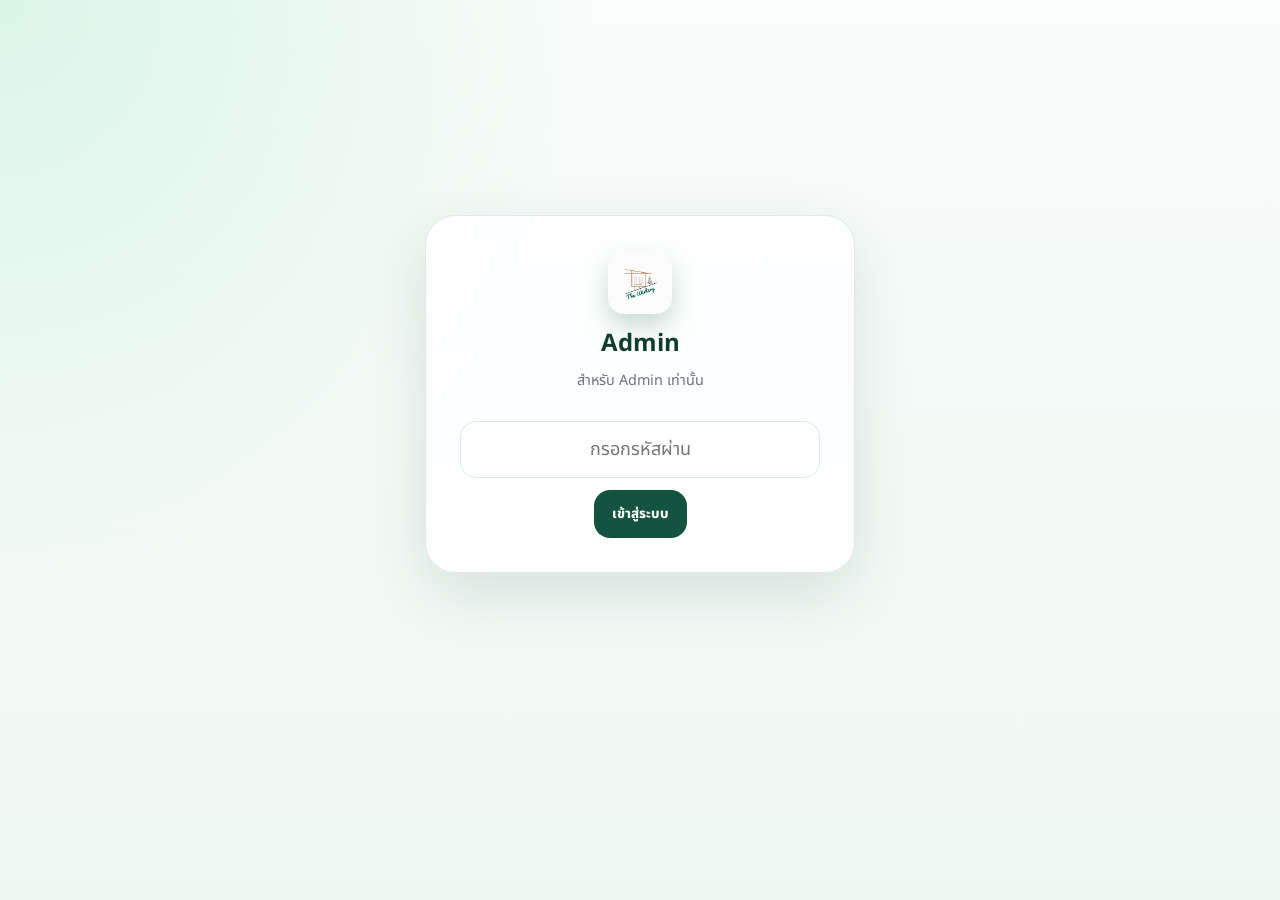
==== admin.html @ 7f0159f1 "95%" ====
<!DOCTYPE html>
<html lang="th">
<head>
  <meta charset="UTF-8" />
  <meta name="viewport" content="width=device-width, initial-scale=1.0" />
  <title>Admin</title>
  <link rel="preconnect" href="https://fonts.googleapis.com">
  <link rel="preconnect" href="https://fonts.gstatic.com" crossorigin>
  <link href="https://fonts.googleapis.com/css2?family=Noto+Sans+Thai:wght@300;400;500;600;700&display=swap" rel="stylesheet">
  <link rel="stylesheet" href="style.css" />
  <link rel="icon" href="LOGO.jpg?v=2" type="image/jpeg" />
  <style>
    /* ======= Company Page Extra Styles ======= */
    .company-login { display:flex; align-items:center; justify-content:center; min-height:80vh; }

    .company-header-bar {
      background: linear-gradient(135deg, #1a1a2e 0%, #16213e 50%, #0f3460 100%);
      color: #fff;
      padding: 1.5rem 2rem;
      display: flex;
      align-items: center;
      gap: 1rem;
      border-radius: 1rem;
      margin-bottom: 2rem;
    }
    .company-header-bar .co-icon { font-size: 2.5rem; }
    .company-header-bar h2 { margin: 0; font-size: 1.4rem; }
    .company-header-bar p  { margin: 0; opacity: .7; font-size: .85rem; }

    body.login-hidden header.topbar { display: none; }

    .plan-grid {
      display: grid;
      grid-template-columns: repeat(auto-fit, minmax(260px, 1fr));
      gap: 1.25rem;
      margin-bottom: 2rem;
    }
    .plan-card {
      border: 2.5px solid var(--border, #e5e7eb);
      border-radius: 1rem;
      padding: 1.5rem;
      cursor: pointer;
      transition: border-color .2s, box-shadow .2s, transform .15s;
      background: #fff;
      position: relative;
    }
    .plan-card:hover { transform: translateY(-3px); box-shadow: 0 8px 24px rgba(0,0,0,.1); }
    .plan-card.selected {
      border-color: #16a34a;
      box-shadow: 0 0 0 3px rgba(22,163,74,.2);
    }
    .plan-card .plan-icon { font-size: 2rem; margin-bottom: .5rem; }
    .plan-card h4 { margin: 0 0 .3rem; font-size: 1.1rem; }
    .plan-card p  { margin: 0 0 1rem; color: #6b7280; font-size: .85rem; }
    .plan-card .plan-badge {
      position: absolute; top: 1rem; right: 1rem;
      background: #16a34a; color: #fff;
      font-size: .7rem; padding: .2rem .6rem;
      border-radius: 99px; font-weight: 600;
    }
    .plan-card.selected .plan-check { display: block; }
    .plan-check {
      display: none;
      position: absolute; top: -10px; left: -10px;
      background: #16a34a; color: #fff;
      width: 24px; height: 24px; border-radius: 50%;
      text-align: center; line-height: 24px; font-size: .85rem;
    }

    .credit-input-row {
      display: flex; gap: .75rem; align-items: center; flex-wrap: wrap;
      margin: 1rem 0;
    }
    .credit-input-row input {
      flex: 1; min-width: 120px;
      padding: .65rem 1rem; border: 1.5px solid #d1d5db;
      border-radius: .6rem; font-size: 1rem;
    }
    .credit-input-row .price-preview {
      background: #f0fdf4; border: 1.5px solid #bbf7d0;
      border-radius: .6rem; padding: .65rem 1rem;
      font-size: .9rem; color: #15803d; white-space: nowrap;
    }

    .quick-credits { display: flex; gap: .6rem; flex-wrap: wrap; margin-bottom: 1rem; }
    .quick-credits button {
      padding: .4rem .9rem; border: 1.5px solid #d1d5db;
      border-radius: .5rem; background: #fff; cursor: pointer;
      font-size: .85rem; transition: all .15s;
    }
    .quick-credits button:hover { border-color: #16a34a; color: #16a34a; }

    .yearly-info {
      background: #eff6ff; border: 1.5px solid #bfdbfe;
      border-radius: .75rem; padding: 1rem 1.25rem;
      color: #1d4ed8; margin: 1rem 0; font-size: .9rem;
    }

    .infinity-info {
      background: #faf5ff; border: 1.5px solid #e9d5ff;
      border-radius: .75rem; padding: 1rem 1.25rem;
      color: #7c3aed; margin: 1rem 0; font-size: .9rem;
    }

    .current-status-card {
      background: linear-gradient(135deg, #f0fdf4, #dcfce7);
      border: 2px solid #86efac;
      border-radius: 1rem; padding: 1.25rem 1.5rem;
      margin-bottom: 2rem;
      display: flex; gap: 1.5rem; flex-wrap: wrap; align-items: center;
    }
    .current-status-card.status-inactive {
      background: linear-gradient(135deg, #fef2f2, #fee2e2);
      border-color: #fca5a5;
    }
    .status-val { font-size: 2rem; font-weight: 700; color: #15803d; }
    .status-val.inactive-val { color: #dc2626; }
    .status-label { font-size: .8rem; color: #6b7280; }

    .apply-btn {
      width: 100%; padding: .85rem; border-radius: .75rem;
      background: #16a34a; color: #fff; font-size: 1rem;
      font-weight: 600; border: none; cursor: pointer;
      transition: background .2s; margin-top: 1rem;
    }
    .apply-btn:hover { background: #15803d; }
    .apply-btn:disabled { background: #9ca3af; cursor: not-allowed; }

    .reset-btn {
      width: 100%; padding: .7rem; border-radius: .75rem;
      background: #fff; color: #dc2626; font-size: .9rem;
      font-weight: 600; border: 2px solid #fca5a5; cursor: pointer;
      transition: all .2s; margin-top: .75rem;
    }
    .reset-btn:hover { background: #fef2f2; }

    .section-divider { border: none; border-top: 1.5px solid #e5e7eb; margin: 1.5rem 0; }

    .co-pkg-grid {
      display: grid; grid-template-columns: repeat(2, 1fr);
      gap: .5rem; margin-top: .75rem;
    }
    .co-pkg-item {
      border: 1.5px solid #e5e7eb; border-radius: .75rem;
      padding: .6rem .75rem; cursor: pointer; text-align: center;
      transition: all .15s; background: #fff;
    }
    .co-pkg-item:hover { border-color: #16a34a; background: #f0fdf4; }
    .co-pkg-item.selected { border-color: #16a34a; background: #dcfce7; box-shadow: 0 0 0 2px rgba(22,163,74,.2); }
    .co-pkg-item .pkg-label { font-size: .82rem; font-weight: 600; color: #111827; }
    .co-pkg-item .pkg-credits { font-size: .75rem; color: #6b7280; }
    .co-pkg-item .pkg-price { font-size: .85rem; font-weight: 700; color: #16a34a; margin-top: .15rem; }
    .co-pkg-item .pkg-rate { font-size: .72rem; font-weight: 800; color: #14533f; margin-top: .12rem; }
    .co-pkg-selected { background: #f0fdf4; border: 1.5px solid #bbf7d0; border-radius: .6rem; padding: .6rem .85rem; margin-top: .6rem; }
    .co-pkg-price-badge { background: #16a34a; color: #fff; border-radius: .4rem; padding: .15rem .6rem; font-size: .8rem; font-weight: 700; }

    @media(max-width:600px) {
      .plan-grid { grid-template-columns: 1fr; }
      .co-pkg-grid { grid-template-columns: repeat(2, 1fr); }
    }
  </style>
</head>
<body data-page-title-suffix="Admin">
  <header class="topbar">
    <a class="brand" href="owner.html">
      <img class="site-logo" src="LOGO.jpg" alt="โลโก้โฮมสเตย์" />
      <div>
        <h1>Wintery House</h1>
        <p>Admin • จัดการเครดิต</p>
      </div>
    </a>
    <nav>
      <a class="nav-link" href="owner.html">← Owner</a>
    </nav>
  </header>

  <main>
    <!-- Login -->
    <section class="company-login" id="companyLoginBox">
      <div class="login-card">
        <img class="logo large" src="LOGO.jpg" alt="โลโก้" />
        <h2>Admin</h2>
        <p style="color:#6b7280;font-size:.9rem;margin:.5rem 0 1.25rem;">สำหรับ Admin เท่านั้น</p>
        <input type="password" id="companyPassword" placeholder="กรอกรหัสผ่าน" />
        <button id="companyLoginBtn">เข้าสู่ระบบ</button>
      </div>
    </section>

    <!-- Dashboard -->
    <section class="hidden" id="companyDashboard">
      <div class="company-header-bar">
        <div class="co-icon">🏢</div>
        <div>
          <h2>จัดการเครดิตระบบจอง</h2>
          <p>กำหนดแพ็กเกจ เติมเครดิต และตั้งค่าการใช้งานสำหรับ Admin</p>
        </div>
        <button class="ghost-btn" style="margin-left:auto" id="companyLogoutBtn">ออกจากระบบ</button>
      </div>

      <!-- Current Status -->
      <div class="current-status-card" id="currentStatusCard">
        <div>
          <div class="status-label">สถานะระบบ</div>
          <div class="status-val" id="statusVal">กำลังโหลด...</div>
        </div>
        <div>
          <div class="status-label">แพ็กเกจปัจจุบัน</div>
          <div class="status-val" id="planVal" style="font-size:1.1rem">-</div>
        </div>
        <div>
          <div class="status-label">เครดิต / วันหมดอายุ</div>
          <div class="status-val" id="creditVal" style="font-size:1.1rem">-</div>
        </div>
      </div>

      <!-- Plan Selector -->
      <div class="admin-card" style="margin-bottom:1.5rem">
        <div class="section-mini-head">
          <h4>เลือกประเภทแพ็กเกจ</h4>
          <p>เลือกได้ 1 แพ็กเกจเท่านั้น</p>
        </div>

        <div class="plan-grid">
          <!-- Credit Plan -->
          <div class="plan-card" id="planCredit" onclick="selectPlan('credit')">
            <div class="plan-check">✓</div>
            <div class="plan-icon">💳</div>
            <h4>เครดิต</h4>
            <p>เติมเครดิตตามจำนวนที่ต้องการ การจอง 1 ครั้ง = 10 เครดิต</p>
            <div id="creditPlanSection">
              <div class="co-pkg-grid" id="coPkgGrid"></div>
              <div class="co-pkg-selected hidden" id="coPkgSelectedBox">
                <div style="display:flex;align-items:center;justify-content:space-between;gap:.5rem">
                  <span style="font-size:.85rem;color:#374151">เลือก: <strong id="coPkgSelectedLabel">-</strong></span>
                  <span class="co-pkg-price-badge" id="coPkgSelectedPrice">-</span>
                </div>
              </div>
            </div>
          </div>

          <!-- Yearly Plan -->
          <div class="plan-card" id="planYearly" onclick="selectPlan('yearly')">
            <div class="plan-check">✓</div>
            <div class="plan-badge">แนะนำ</div>
            <div class="plan-icon">📅</div>
            <h4>รายปี</h4>
            <p>ใช้งานได้ไม่จำกัดครั้ง นับตั้งแต่วันเปิดใช้งาน 1 ปีเต็ม</p>
            <div class="yearly-info" id="yearlyInfo">
              📌 วันเริ่มใช้งานจะนับจากวันที่กดเปิดใช้งาน<br>
              ระบบจะแจ้งวันหมดอายุให้ทราบที่หน้า Admin
            </div>
          </div>

          <!-- Infinity Plan -->
          <div class="plan-card" id="planInfinity" onclick="selectPlan('infinity')">
            <div class="plan-check">✓</div>
            <div class="plan-icon">♾️</div>
            <h4>อินฟินิตี้</h4>
            <p>ใช้งานได้ตลอดไป ไม่มีวันหมดอายุ ไม่จำกัดจำนวนครั้ง</p>
            <div class="infinity-info">
              ✨ ไม่ต้องกังวลเรื่องเครดิตหรืออายุใช้งาน<br>
              เหมาะสำหรับธุรกิจที่ต้องการความมั่นคงระยะยาว
            </div>
          </div>
        </div>

        <button class="apply-btn" id="applyPlanBtn" onclick="applyPlan()">
          ✅ เปิดใช้งานแพ็กเกจที่เลือก
        </button>
      </div>

      <!-- Pending Topup Requests -->
      <div class="admin-card" style="margin-bottom:1.5rem" id="pendingRequestsCard">
        <div class="section-mini-head">
          <h4>📨 คำขอเติมเครดิต</h4>
          <p>รายการที่ Admin ส่งมาขอเติมเครดิต กรุณาตรวจสลิปก่อนอนุมัติ</p>
        </div>
        <div id="pendingRequestsList">
          <div class="empty">ไม่มีคำขอที่รอดำเนินการ</div>
        </div>
      </div>

      <!-- Danger Zone -->
      <div class="admin-card">
        <div class="section-mini-head">
          <h4>⚠️ รีเซ็ตระบบ</h4>
          <p>ยกเลิกแพ็กเกจและล้างเครดิตทั้งหมด ระบบจะหยุดทำงาน</p>
        </div>
        <button class="reset-btn" onclick="resetSystem()">🗑️ รีเซ็ตและหยุดใช้งานระบบ</button>
      </div>
    </section>
  </main>

  <div class="toast" id="toast"></div>

  <script src="app-config.js"></script>
  <script src="api.js"></script>
  <script>
    let selectedPlanType = "";
    let selectedCreditPkg = null;

    function renderCoPkgGrid() {
      const grid = document.getElementById('coPkgGrid');
      if (!grid) return;
      const creditPkgs = CREDIT_PACKAGES.filter(p => p.type !== 'yearly');
      grid.innerHTML = creditPkgs.map(pkg => `
        <div class="co-pkg-item" id="copkg_${pkg.credits}" onclick="selectCoPkg(${pkg.credits},${pkg.price},'${pkg.label}',event)">
          <div class="pkg-label">${pkg.label}</div>
          <div class="pkg-credits">${pkg.credits} เครดิต</div>
          <div class="pkg-price">฿${pkg.price.toLocaleString()}</div>
          ${pkg.unitCost ? `<div class="pkg-rate">${pkg.unitCost}</div>` : ""}
        </div>
      `).join('');
    }

    function selectCoPkg(credits, price, label, e) {
      e.stopPropagation();
      selectedCreditPkg = { credits, price, label };
      document.querySelectorAll('.co-pkg-item').forEach(el => el.classList.remove('selected'));
      const el = document.getElementById('copkg_' + credits);
      if (el) el.classList.add('selected');
      const box = document.getElementById('coPkgSelectedBox');
      if (box) box.classList.remove('hidden');
      const lbl = document.getElementById('coPkgSelectedLabel');
      const priceEl = document.getElementById('coPkgSelectedPrice');
      if (lbl) lbl.textContent = label + ' (' + credits + ' เครดิต)';
      if (priceEl) priceEl.textContent = '฿' + price.toLocaleString();
      selectPlan('credit');
    }

    function showToast(msg) {
      const t = document.getElementById("toast");
      t.textContent = msg;
      t.classList.add("show");
      setTimeout(() => t.classList.remove("show"), 3000);
    }

    async function loadCompanyBrandAssets() {
      try {
        const result = await apiRequest({ action: "settings" });
        const loadedSettings = normalizeSettings(result.data || result.settings || {});
        applyBrandAssets(loadedSettings);
      } catch (error) {
        applyBrandAssets(normalizeSettings(typeof localGetSettings === "function" ? localGetSettings() : DEFAULT_SETTINGS));
      }
    }

    function selectPlan(type) {
      selectedPlanType = type;
      document.querySelectorAll(".plan-card").forEach(c => c.classList.remove("selected"));
      const map = { credit: "planCredit", yearly: "planYearly", infinity: "planInfinity" };
      if (map[type]) document.getElementById(map[type]).classList.add("selected");
    }

    function applyPlan() {
      if (!selectedPlanType) {
        showToast("กรุณาเลือกประเภทแพ็กเกจก่อน");
        return;
      }

      if (selectedPlanType === "credit") {
        if (!selectedCreditPkg) { showToast("กรุณาเลือกแพ็กเกจเครดิตก่อน"); return; }
        const current = getCredits();
        setPlan("credit", "");
        setCredits(current + selectedCreditPkg.credits);
        showToast(`✅ เติม ${selectedCreditPkg.credits} เครดิตสำเร็จ รวม ${getCredits()} เครดิต`);
      } else if (selectedPlanType === "yearly") {
        const start = new Date().toISOString().split("T")[0];
        setPlan("yearly", start);
        showToast("✅ เปิดใช้งานแพ็กเกจรายปีสำเร็จ");
      } else if (selectedPlanType === "infinity") {
        setPlan("infinity", "");
        showToast("✅ เปิดใช้งานอินฟินิตี้สำเร็จ");
      }

      renderCurrentStatus();
    }

    function resetSystem() {
      if (!confirm("ยืนยันรีเซ็ตระบบ? เครดิตและแพ็กเกจทั้งหมดจะถูกล้าง ระบบจะหยุดทำงาน")) return;
      localStorage.removeItem("hs_credits");
      localStorage.removeItem("hs_plan_type");
      localStorage.removeItem("hs_plan_start");
      showToast("รีเซ็ตเรียบร้อย ระบบหยุดทำงาน");
      renderCurrentStatus();
    }

    function renderCurrentStatus() {
      const type = getPlanType();
      const active = isSystemActive();
      const card = document.getElementById("currentStatusCard");
      const statusVal = document.getElementById("statusVal");
      const planVal = document.getElementById("planVal");
      const creditVal = document.getElementById("creditVal");

      card.className = "current-status-card" + (active ? "" : " status-inactive");
      statusVal.className = "status-val" + (active ? "" : " inactive-val");
      statusVal.textContent = active ? "✅ ใช้งานได้" : "🔒 หยุดทำงาน";

      if (type === "infinity") {
        planVal.textContent = "♾️ อินฟินิตี้";
        creditVal.textContent = "ไม่มีวันหมดอายุ";
      } else if (type === "yearly") {
        const exp = getExpiryDate();
        const expStr = exp ? exp.toLocaleDateString("th-TH", { year: "numeric", month: "long", day: "numeric" }) : "-";
        planVal.textContent = "📅 รายปี";
        creditVal.textContent = `หมดอายุ ${expStr}`;
      } else {
        planVal.textContent = "💳 เครดิต";
        creditVal.textContent = `${getCredits()} เครดิต`;
      }

      if (type) selectPlan(type);
      renderPendingRequests();
      renderCoPkgGrid();
    }

    function getTopupRequests() {
      try { return JSON.parse(localStorage.getItem("hs_topup_requests") || "[]"); } catch { return []; }
    }
    function saveTopupRequests(arr) {
      localStorage.setItem("hs_topup_requests", JSON.stringify(arr));
    }

    function renderPendingRequests() {
      const reqs = getTopupRequests();
      const list = document.getElementById("pendingRequestsList");
      if (!list) return;

      const pending = reqs.filter(r => r.status === "pending" || r.status === "approved" || r.status === "rejected");
      if (!pending.length) {
        list.innerHTML = `<div class="empty">ไม่มีคำขอที่รอดำเนินการ</div>`;
        return;
      }

      list.innerHTML = pending.slice().reverse().map(req => {
        const date = new Date(req.requestedAt).toLocaleString("th-TH");
        const statusLabel = req.status === "pending" ? "🟡 รอการอนุมัติ" : req.status === "approved" ? "✅ อนุมัติแล้ว" : "❌ ปฏิเสธ";
        const slipHtml = req.slipBase64
          ? `<div class="request-slip">
               <img src="data:${req.slipMime};base64,${req.slipBase64}" alt="สลิป"
                    onclick="this.style.maxHeight=this.style.maxHeight==='none'?'160px':'none'" title="คลิกเพื่อขยาย" />
             </div>`
          : `<div class="request-slip" style="color:#9ca3af;font-size:.85rem">ไม่มีสลิป</div>`;
        const actions = req.status === "pending"
          ? `<div class="request-actions">
               <button class="approve-btn" onclick="approveRequest('${req.id}')">✅ อนุมัติ ${req.type === 'yearly' ? 'รายปี' : req.credits + ' เครดิต'}</button>
               <button class="reject-btn"  onclick="rejectRequest('${req.id}')">❌ ปฏิเสธ</button>
             </div>`
          : `<div style="font-size:.85rem;color:#6b7280">${statusLabel}</div>`;

        return `<div class="request-item req-${req.status}">
          <div class="request-meta">
            <span>รหัส: <strong>${req.id}</strong></span>
            <span>แพ็กเกจ: <strong>${req.label} (${req.type === 'yearly' ? 'รายปี' : req.credits + ' เครดิต'} / ฿${req.price.toLocaleString()})</strong></span>
            <span>วันที่: <strong>${date}</strong></span>
          </div>
          ${slipHtml}
          ${actions}
        </div>`;
      }).join("");
    }

    function approveRequest(id) {
      const reqs = getTopupRequests();
      const req = reqs.find(r => r.id === id);
      if (!req) return;
      req.status = "approved";
      req.approvedAt = new Date().toISOString();
      saveTopupRequests(reqs);
      const desc = req.type === "yearly" ? "แพ็กเกจรายปี" : req.credits + " เครดิต";
      showToast(`✅ อนุมัติ ${desc} ให้ Admin แล้ว`);
      renderPendingRequests();
      renderCurrentStatus();
    }

    function rejectRequest(id) {
      if (!confirm("ยืนยันปฏิเสธคำขอนี้?")) return;
      const reqs = getTopupRequests();
      const req = reqs.find(r => r.id === id);
      if (!req) return;
      req.status = "rejected";
      saveTopupRequests(reqs);
      showToast("ปฏิเสธคำขอแล้ว");
      renderPendingRequests();
    }

    // Poll ทุก 5 วินาทีเพื่ออัปเดต pending list
    setInterval(() => {
      if (!document.getElementById("companyDashboard").classList.contains("hidden")) {
        renderPendingRequests();
      }
    }, 5000);

    // Login
    function setCompanyLoginState(isLogin) {
      document.body.classList.toggle('login-hidden', isLogin);
      document.getElementById("companyLoginBox").classList.toggle("hidden", !isLogin);
      document.getElementById("companyDashboard").classList.toggle("hidden", isLogin);
    }

    document.getElementById("companyLoginBtn").addEventListener("click", () => {
      const pw = document.getElementById("companyPassword").value;
      if (pw === COMPANY_PASSWORD) {
        setCompanyLoginState(false);
        renderCurrentStatus();
        showToast("เข้าสู่ระบบ Company สำเร็จ");
      } else {
        showToast("รหัสผ่านไม่ถูกต้อง");
      }
    });

    document.getElementById("companyPassword").addEventListener("keydown", e => {
      if (e.key === "Enter") document.getElementById("companyLoginBtn").click();
    });

    document.getElementById("companyLogoutBtn").addEventListener("click", () => {
      setCompanyLoginState(true);
      document.getElementById("companyPassword").value = "";
    });

    // init
    document.addEventListener('DOMContentLoaded', () => {
      setCompanyLoginState(true);
      renderCoPkgGrid();
      applyBrandAssets(normalizeSettings(typeof localGetSettings === "function" ? localGetSettings() : DEFAULT_SETTINGS));
      loadCompanyBrandAssets();
    });
  </script>
</body>
</html>
---- style.css ----
:root {
  --green-900: #0f3d2e;
  --green-800: #14533f;
  --green-700: #1d6b50;
  --green-600: #27835f;
  --green-100: #e8f6ef;
  --green-50: #f4fbf7;
  --mint: #d7f4e4;
  --text: #1d2b25;
  --muted: #6b7d73;
  --white: #ffffff;
  --line: #dcebe3;
  --danger: #d84848;
  --warning: #c68a16;
  --shadow: 0 20px 60px rgba(15, 61, 46, 0.12);
}

* { box-sizing: border-box; }
html { scroll-behavior: smooth; }

body {
  margin: 0;
  font-family: "Noto Sans Thai", system-ui, sans-serif;
  color: var(--text);
  background:
    radial-gradient(circle at top left, rgba(215, 244, 228, 0.9), transparent 38%),
    linear-gradient(180deg, #f8fcfa 0%, #eef8f2 100%);
  min-height: 100vh;
}

button, input, select, textarea { font-family: inherit; }

.topbar {
  position: sticky;
  top: 0;
  z-index: 10;
  display: flex;
  justify-content: space-between;
  align-items: center;
  padding: 18px clamp(18px, 4vw, 56px);
  background: rgba(255, 255, 255, 0.78);
  backdrop-filter: blur(18px);
  border-bottom: 1px solid rgba(220, 235, 227, 0.75);
}

.brand {
  display: flex;
  align-items: center;
  gap: 14px;
  text-decoration: none;
}

.logo {
  width: 44px;
  height: 44px;
  display: grid;
  place-items: center;
  border-radius: 16px;
  background: linear-gradient(135deg, var(--green-700), var(--green-900));
  color: white;
  font-weight: 800;
  box-shadow: 0 12px 24px rgba(29, 107, 80, 0.24);
}

.logo.large {
  width: 64px;
  height: 64px;
  margin: 0 auto 12px;
  font-size: 28px;
}

.brand h1 {
  font-size: 22px;
  line-height: 1;
  margin: 0;
  color: var(--green-900);
}

.brand p {
  margin: 4px 0 0;
  color: var(--muted);
  font-size: 13px;
}

nav {
  display: flex;
  gap: 8px;
  padding: 6px;
  background: var(--green-50);
  border: 1px solid var(--line);
  border-radius: 999px;
}

.nav-link {
  text-decoration: none;
  padding: 10px 16px;
  border-radius: 999px;
  color: var(--green-800);
  font-weight: 700;
}

.nav-link.active {
  color: white;
  background: var(--green-800);
}

main {
  width: min(1180px, calc(100% - 32px));
  margin: 0 auto;
  padding: 34px 0 70px;
}

.hero {
  min-height: 430px;
  display: grid;
  grid-template-columns: 1.25fr 0.75fr;
  gap: 24px;
  align-items: stretch;
}

.hero-text, .hero-card, .booking-panel, .login-card, .stat-card, .table-wrap, .admin-note, .admin-card {
  border: 1px solid rgba(220, 235, 227, 0.92);
  background: rgba(255, 255, 255, 0.82);
  box-shadow: var(--shadow);
}

.hero-text {
  padding: clamp(26px, 6vw, 62px);
  border-radius: 34px;
  display: flex;
  flex-direction: column;
  justify-content: center;
  background:
    linear-gradient(135deg, rgba(255,255,255,0.95), rgba(232,246,239,0.86)),
    url("001.jpg");
  background-size: cover;
  background-position: center;
  background-blend-mode: screen;
}

.pill {
  width: fit-content;
  display: inline-flex;
  padding: 8px 14px;
  border-radius: 999px;
  background: var(--mint);
  color: var(--green-800);
  font-size: 14px;
  font-weight: 700;
}

.hero h2 {
  margin: 20px 0 14px;
  font-size: clamp(34px, 6vw, 66px);
  line-height: 1.08;
  color: var(--green-900);
  letter-spacing: -1.2px;
}

.hero p {
  max-width: 650px;
  color: var(--muted);
  font-size: 18px;
  margin: 0 0 28px;
}

.primary-link, .ghost-link {
  width: fit-content;
  padding: 14px 22px;
  border-radius: 16px;
  background: var(--green-800);
  color: white;
  text-decoration: none;
  font-weight: 700;
}

.ghost-link {
  background: white;
  color: var(--green-800);
  border: 1px solid var(--line);
}

.hero-card {
  border-radius: 34px;
  padding: 30px;
  display: flex;
  flex-direction: column;
  justify-content: flex-end;
  background:
    linear-gradient(180deg, rgba(15,61,46,0.06), rgba(15,61,46,0.88)),
    url("002.jpg");
  background-size: cover;
  background-position: center;
  color: white;
  min-height: 320px;
}

.hero-card p, .hero-card span {
  margin: 0;
  color: rgba(255,255,255,0.8);
}

.hero-card strong {
  font-size: 48px;
  line-height: 1;
}

.section-head {
  margin: 38px 0 18px;
  display: flex;
  align-items: end;
  justify-content: space-between;
  gap: 18px;
}

.section-head h3 {
  margin: 0;
  font-size: 28px;
  color: var(--green-900);
}

.section-head p {
  margin: 4px 0 0;
  color: var(--muted);
}

.sync-status {
  padding: 8px 12px;
  border-radius: 999px;
  font-size: 13px;
  font-weight: 800;
  background: #fff6dc;
  color: var(--warning);
  white-space: nowrap;
}

.sync-status.connected {
  background: var(--mint);
  color: var(--green-800);
}

.sync-status.error {
  background: #ffe8e8;
  color: var(--danger);
}

.room-grid {
  display: grid;
  grid-template-columns: repeat(3, 1fr);
  gap: 18px;
}

.room-card {
  padding: 14px;
  border-radius: 28px;
  background: rgba(255,255,255,0.86);
  border: 1px solid var(--line);
  box-shadow: 0 14px 40px rgba(15,61,46,0.08);
}

.room-img {
  height: 190px;
  border-radius: 22px;
  background-size: cover;
  background-position: center;
  margin-bottom: 16px;
  background-color: var(--green-100);
}

.room-card h4 {
  font-size: 20px;
  margin: 0 0 6px;
  color: var(--green-900);
}

.room-card p {
  color: var(--muted);
  margin: 0 0 14px;
  min-height: 48px;
}

.room-meta {
  display: flex;
  justify-content: space-between;
  align-items: center;
  gap: 12px;
}

.price {
  color: var(--green-800);
  font-weight: 800;
  font-size: 22px;
}

.room-card button {
  border: 0;
  border-radius: 14px;
  padding: 10px 14px;
  color: white;
  background: var(--green-700);
  cursor: pointer;
  font-weight: 700;
}

.booking-panel {
  margin-top: 36px;
  padding: clamp(18px, 3vw, 34px);
  border-radius: 32px;
}

.booking-panel .section-head { margin-top: 0; }

.booking-form {
  display: grid;
  grid-template-columns: repeat(3, 1fr);
  gap: 18px;
}

.field {
  display: flex;
  flex-direction: column;
  gap: 8px;
}

.full { grid-column: 1 / -1; }

label {
  color: var(--green-900);
  font-weight: 700;
}

input, select, textarea {
  width: 100%;
  border: 1px solid var(--line);
  background: white;
  border-radius: 16px;
  padding: 14px 15px;
  font-size: 15px;
  color: var(--text);
  outline: none;
}

input:focus, select:focus, textarea:focus {
  border-color: var(--green-600);
  box-shadow: 0 0 0 4px rgba(39, 131, 95, 0.12);
}

.addon-section, .payment-section {
  padding: 18px;
  border-radius: 24px;
  background: var(--green-50);
  border: 1px solid var(--line);
}

.section-mini-head {
  display: flex;
  align-items: end;
  justify-content: space-between;
  gap: 12px;
  margin-bottom: 14px;
}

.section-mini-head h4 {
  margin: 0;
  color: var(--green-900);
  font-size: 20px;
}

.section-mini-head p {
  margin: 0;
  color: var(--muted);
  font-size: 14px;
}

.addon-grid, .payment-fields {
  display: grid;
  grid-template-columns: 1fr 1fr;
  gap: 14px;
}

.addon-card {
  display: flex;
  align-items: center;
  justify-content: space-between;
  gap: 16px;
  padding: 16px;
  border-radius: 20px;
  background: white;
  border: 1px solid var(--line);
  cursor: pointer;
}

.addon-left {
  display: flex;
  align-items: center;
  gap: 12px;
}

.addon-left input {
  width: 20px;
  height: 20px;
  accent-color: var(--green-800);
}

.addon-left strong {
  display: block;
  color: var(--green-900);
  font-size: 17px;
}

.addon-left span,
.addon-card em {
  color: var(--muted);
  font-style: normal;
  font-size: 14px;
}

.qty-control {
  display: flex;
  align-items: center;
  gap: 8px;
  background: var(--green-50);
  border: 1px solid var(--line);
  padding: 6px;
  border-radius: 999px;
}

.qty-control button {
  width: 32px;
  height: 32px;
  border: 0;
  border-radius: 999px;
  color: white;
  background: var(--green-800);
  font-size: 18px;
  cursor: pointer;
}

.qty-control button:disabled {
  opacity: .45;
  cursor: not-allowed;
}

.qty-control b {
  min-width: 24px;
  text-align: center;
  color: var(--green-900);
}

.payment-card {
  display: grid;
  grid-template-columns: repeat(3, 1fr);
  gap: 12px;
  margin-bottom: 14px;
}

.payment-card > div {
  background: white;
  border: 1px solid var(--line);
  border-radius: 18px;
  padding: 14px;
}

.payment-card span {
  display: block;
  color: var(--muted);
  font-size: 13px;
}

.payment-card strong {
  display: block;
  color: var(--green-900);
  margin-top: 4px;
  font-size: 16px;
  word-break: break-word;
}

.copy-account-row {
  display: flex;
  align-items: center;
  gap: 8px;
  margin-top: 4px;
}

.copy-account-row strong {
  flex: 1;
  margin-top: 0 !important;
}

.copy-account-row button {
  border: 0;
  border-radius: 12px;
  padding: 8px 10px;
  color: white;
  background: var(--green-800);
  cursor: pointer;
  font-weight: 800;
  white-space: nowrap;
}

.payment-help {
  margin-bottom: 14px;
  color: var(--green-900);
  background: var(--mint);
  border-radius: 16px;
  padding: 12px 14px;
}

.slip-upload {
  display: grid;
  grid-template-columns: 1fr;
  gap: 12px;
}

.slip-dropzone {
  position: relative;
  display: grid;
  grid-template-columns: auto 1fr auto;
  align-items: center;
  gap: 16px;
  padding: 18px;
  border-radius: 24px;
  border: 2px dashed rgba(29, 107, 80, 0.28);
  background:
    linear-gradient(135deg, rgba(255,255,255,0.96), rgba(232,246,239,0.82));
  cursor: pointer;
  transition: .22s ease;
}

.slip-dropzone:hover,
.slip-dropzone.dragging,
.slip-dropzone.has-file {
  border-color: var(--green-700);
  background:
    radial-gradient(circle at top left, rgba(215,244,228,.92), transparent 42%),
    #ffffff;
  transform: translateY(-1px);
  box-shadow: 0 16px 38px rgba(15, 61, 46, 0.10);
}

.slip-dropzone input[type="file"] {
  position: absolute;
  inset: 0;
  opacity: 0;
  cursor: pointer;
}

.slip-icon {
  width: 58px;
  height: 58px;
  display: grid;
  place-items: center;
  border-radius: 20px;
  background: var(--green-800);
  color: white;
  font-size: 26px;
  box-shadow: 0 12px 24px rgba(20, 83, 63, 0.22);
}

.slip-text strong {
  display: block;
  color: var(--green-900);
  font-size: 18px;
}

.slip-text span {
  display: block;
  color: var(--muted);
  margin-top: 3px;
}

.slip-text small {
  display: block;
  color: var(--muted);
  margin-top: 5px;
}

.slip-pill {
  position: relative;
  z-index: 1;
  padding: 9px 12px;
  border-radius: 999px;
  background: var(--green-50);
  border: 1px solid var(--line);
  color: var(--green-800);
  font-size: 13px;
  font-weight: 800;
  white-space: nowrap;
  max-width: 210px;
  overflow: hidden;
  text-overflow: ellipsis;
}

.slip-preview {
  display: grid;
  grid-template-columns: auto 1fr auto;
  align-items: center;
  gap: 14px;
  padding: 12px;
  border-radius: 20px;
  background: white;
  border: 1px solid var(--line);
  box-shadow: 0 10px 26px rgba(15, 61, 46, 0.08);
}

.slip-preview-thumb {
  width: 72px;
  height: 72px;
  border-radius: 16px;
  background: var(--green-50);
  border: 1px solid var(--line);
  overflow: hidden;
  display: grid;
  place-items: center;
}

.slip-preview-thumb img {
  width: 100%;
  height: 100%;
  object-fit: cover;
  display: none;
}

.slip-preview-thumb span {
  display: none;
  color: var(--green-800);
  font-weight: 900;
}

.slip-preview-thumb.image img {
  display: block;
}

.slip-preview-thumb.pdf span {
  display: block;
}

.slip-preview-info b {
  display: block;
  color: var(--green-900);
  overflow: hidden;
  text-overflow: ellipsis;
  white-space: nowrap;
  max-width: 520px;
}

.slip-preview-info span {
  display: block;
  color: var(--muted);
  font-size: 14px;
  margin-top: 2px;
}

.slip-preview button {
  border: 0;
  border-radius: 14px;
  padding: 10px 14px;
  background: var(--green-100);
  color: var(--green-900);
  cursor: pointer;
  font-weight: 800;
}

.required-mark {
  color: var(--danger);
}

.summary {
  padding: 16px;
  border: 1px solid var(--line);
  border-radius: 22px;
  background: var(--green-50);
  display: flex;
  justify-content: space-between;
  align-items: center;
  gap: 14px;
}

.summary-lines {
  width: min(520px, 100%);
  display: grid;
  gap: 8px;
}

.summary-lines > div {
  display: flex;
  justify-content: space-between;
  gap: 20px;
  color: var(--muted);
}

.summary-lines b {
  color: var(--green-900);
}

.summary-lines .grand {
  padding-top: 10px;
  border-top: 1px dashed var(--line);
}

.summary-lines .grand strong {
  color: var(--green-900);
  font-size: 30px;
}

.summary button, .login-card button, .tools button, .settings-form button {
  border: 0;
  border-radius: 16px;
  padding: 14px 18px;
  color: white;
  background: var(--green-800);
  cursor: pointer;
  font-weight: 800;
}

.summary button:disabled,
.login-card button:disabled,
.tools button:disabled,
.action-row button:disabled,
.settings-form button:disabled {
  opacity: 0.58;
  cursor: not-allowed;
}

.admin-login {
  min-height: 520px;
  display: grid;
  place-items: center;
}

.login-card {
  width: min(430px, 100%);
  border-radius: 30px;
  padding: 34px;
  text-align: center;
}

.login-card h2 {
  margin: 0 0 6px;
  color: var(--green-900);
}

.login-card p { color: var(--muted); }

.login-card input {
  margin: 10px 0 12px;
  text-align: center;
  font-size: 18px;
}

.hidden { display: none !important; }

.dashboard-head { align-items: center; }

.admin-actions {
  display: flex;
  gap: 10px;
  flex-wrap: wrap;
}

.ghost-btn {
  border: 1px solid var(--line);
  background: white;
  color: var(--green-800);
  padding: 12px 16px;
  border-radius: 14px;
  cursor: pointer;
  font-weight: 800;
}

.admin-grid {
  display: grid;
  grid-template-columns: 1fr 1fr;
  gap: 18px;
  margin-bottom: 18px;
}

.admin-card {
  border-radius: 28px;
  padding: 20px;
}

.settings-form {
  display: grid;
  grid-template-columns: 1fr 1fr;
  gap: 14px;
}

.settings-form button {
  grid-column: 1 / -1;
}

.room-manage-card {
  margin-bottom: 22px;
}

.room-card-grid {
  display: grid;
  gap: 14px;
}

.room-admin-card {
  display: grid;
  grid-template-columns: 180px minmax(0, 1fr);
  gap: 16px;
  padding: 14px;
  border: 1px solid var(--line);
  border-radius: 18px;
  background: #fff;
  box-shadow: 0 10px 26px rgba(15, 61, 46, .06);
}

.room-admin-card.is-closed {
  background: linear-gradient(135deg, #fff, #fff7f7);
}

.room-admin-media .room-thumb {
  width: 100%;
  height: 156px;
  border-radius: 14px;
}

.room-admin-main {
  min-width: 0;
  display: grid;
  gap: 12px;
}

.room-admin-top {
  display: flex;
  align-items: flex-start;
  justify-content: space-between;
  gap: 12px;
}

.room-admin-title {
  min-width: 0;
  display: grid;
  gap: 5px;
}

.room-admin-title span,
.room-admin-field > span {
  color: var(--muted);
  font-size: 12px;
  font-weight: 800;
}

.room-title-input {
  width: min(360px, 100%);
  font-size: 18px;
  font-weight: 900;
  color: var(--green-900);
}

.room-admin-fields {
  display: grid;
  grid-template-columns: 150px minmax(260px, 1fr) 220px;
  gap: 12px;
  align-items: start;
}

.room-admin-field {
  display: grid;
  gap: 6px;
}

.room-admin-field .inline-input {
  width: 100%;
  min-width: 0;
}

.room-admin-field textarea.inline-input {
  min-height: 104px;
  resize: vertical;
}

.room-closed-note {
  width: fit-content;
  padding: 8px 12px;
  border-radius: 999px;
  background: #fff1f2;
  color: #be123c;
  font-size: 13px;
  font-weight: 900;
}

.room-card-actions {
  display: flex;
  flex-wrap: wrap;
  gap: 8px;
  justify-content: flex-end;
}

.room-card-actions button {
  border: 0;
  border-radius: 12px;
  padding: 10px 14px;
  cursor: pointer;
  font-weight: 900;
}

.save-room-btn,
.toggle-room-btn.open-mode {
  background: var(--green-800);
  color: #fff;
}

.toggle-room-btn.close-mode {
  background: #fff7ed;
  color: #c2410c;
  border: 1px solid #fed7aa;
}

.room-card-actions .danger-btn {
  background: #ffe8e8;
  color: var(--danger);
}

.room-close-card {
  width: min(560px, 100%);
}

.room-close-note {
  margin: -6px 0 14px;
  color: var(--muted);
  font-size: 14px;
}

.room-close-calendar {
  padding: 14px;
  border: 1px solid var(--line);
  border-radius: 18px;
  background: var(--green-50);
}

.room-close-calendar-grid {
  display: grid;
  grid-template-columns: repeat(7, minmax(0, 1fr));
  gap: 8px;
}

.room-close-day {
  min-height: 56px;
  display: grid;
  place-items: center;
  gap: 2px;
  border: 1px solid var(--line);
  border-radius: 14px;
  background: #fff;
  color: var(--green-900);
  cursor: pointer;
  transition: transform .12s, border-color .12s, background .12s;
}

.room-close-day:hover:not(:disabled) {
  transform: translateY(-1px);
  border-color: var(--green-700);
  background: #f0fdf4;
}

.room-close-day strong {
  font-size: 16px;
}

.room-close-day span {
  font-size: 10px;
  color: var(--green-700);
  font-weight: 900;
}

.room-close-day.selected {
  background: var(--green-800);
  border-color: var(--green-800);
  color: #fff;
  box-shadow: 0 10px 22px rgba(15, 61, 46, .18);
}

.room-close-day.selected span {
  color: #dcfce7;
}

.room-close-day.past,
.room-close-day.blank {
  opacity: .35;
  cursor: not-allowed;
  background: #f3f4f6;
}

.room-close-footer {
  display: grid;
  gap: 12px;
  margin-top: 14px;
  padding: 12px;
  border: 1px solid var(--line);
  border-radius: 20px;
  background: linear-gradient(180deg, #ffffff, #f8fcfa);
}

.room-close-summary {
  display: flex;
  align-items: center;
  gap: 12px;
}

.room-close-summary .summary-icon {
  width: 42px;
  height: 42px;
  display: grid;
  place-items: center;
  flex: 0 0 auto;
  border-radius: 14px;
  background: #e8f6ef;
  font-size: 20px;
}

.room-close-summary div {
  display: grid;
  gap: 3px;
  min-width: 0;
}

.room-close-summary div span {
  color: var(--muted);
  font-size: 13px;
  font-weight: 800;
}

.room-close-summary strong {
  color: var(--green-900);
  font-size: 18px;
  line-height: 1.2;
}

.room-close-actions {
  display: grid;
  grid-template-columns: 1fr 1fr;
  gap: 10px;
}

.room-close-actions button {
  width: 100%;
  min-height: 48px;
  border-radius: 14px;
  font-weight: 900;
  cursor: pointer;
  transition: transform .12s, box-shadow .12s, background .12s, border-color .12s;
}

.room-close-cancel {
  border: 1px solid var(--line);
  background: #fff;
  color: var(--green-900);
}

.room-close-confirm {
  border: 0;
  background: linear-gradient(135deg, var(--green-800), var(--green-700));
  color: #fff;
  box-shadow: 0 12px 26px rgba(15, 61, 46, .18);
}

.room-close-actions button:hover:not(:disabled) {
  transform: translateY(-1px);
}

.room-close-confirm:disabled {
  background: #e5e7eb;
  color: #94a3b8;
  box-shadow: none;
  cursor: not-allowed;
}

.room-close-cancel:hover {
  border-color: #fecaca;
  background: #fff7f7;
  color: #dc2626;
}

.stats {
  display: grid;
  grid-template-columns: repeat(auto-fit, minmax(170px, 1fr));
  gap: 16px;
}

.stat-card {
  border-radius: 24px;
  padding: 20px;
}

.stat-card span { color: var(--muted); }

.stat-card strong {
  display: block;
  margin-top: 6px;
  font-size: 30px;
  color: var(--green-900);
}

.tools {
  display: grid;
  grid-template-columns: 1fr 220px 150px;
  gap: 12px;
  margin: 22px 0;
}

.table-wrap {
  overflow: auto;
  border-radius: 26px;
}

.table-wrap.compact {
  box-shadow: none;
}

table {
  width: 100%;
  border-collapse: collapse;
  min-width: 980px;
  background: white;
}

th, td {
  padding: 16px;
  border-bottom: 1px solid var(--line);
  text-align: left;
  vertical-align: top;
}

th {
  color: var(--green-900);
  background: var(--green-50);
  font-size: 14px;
}

td small {
  color: var(--muted);
  display: block;
  margin-top: 3px;
}

.status {
  display: inline-flex;
  padding: 6px 10px;
  border-radius: 999px;
  font-size: 13px;
  font-weight: 800;
}

.status.pending {
  background: #fff6dc;
  color: var(--warning);
}

.status.confirmed {
  background: var(--mint);
  color: var(--green-800);
}

.status.cancelled {
  background: #ffe8e8;
  color: var(--danger);
}

.action-row {
  display: flex;
  gap: 8px;
  flex-wrap: wrap;
}

.action-row button {
  border: 0;
  border-radius: 12px;
  padding: 8px 10px;
  cursor: pointer;
  font-weight: 700;
  background: var(--green-100);
  color: var(--green-900);
}

.action-row .danger-btn {
  background: #ffe8e8;
  color: var(--danger);
}

.inline-input {
  min-width: 120px;
  padding: 10px 12px;
  border-radius: 12px;
}

.room-thumb {
  width: 84px;
  height: 54px;
  border-radius: 12px;
  background-size: cover;
  background-position: center;
  background-color: var(--green-100);
}

.toast {
  position: fixed;
  left: 50%;
  bottom: 28px;
  transform: translateX(-50%) translateY(20px);
  background: var(--green-900);
  color: white;
  padding: 12px 18px;
  border-radius: 999px;
  box-shadow: var(--shadow);
  opacity: 0;
  pointer-events: none;
  transition: .25s ease;
  z-index: 50;
}

.toast.show {
  opacity: 1;
  transform: translateX(-50%) translateY(0);
}

.empty {
  text-align: center;
  color: var(--muted);
  padding: 34px !important;
}

@media (max-width: 980px) {
  .hero, .room-grid, .booking-form, .stats, .tools, .addon-grid, .payment-fields, .admin-grid, .settings-form, .payment-card, .date-summary, .history-form, .history-card, .ticket-lines, .admin-calendar-layout, .date-booking-grid {
    grid-template-columns: 1fr;
  }

  .topbar {
    align-items: flex-start;
    /* flex-direction: column; */
    gap: 14px;
  }

  nav { width: 100%; }
  .nav-link { flex: 1; text-align: center; }
  .section-head { align-items: flex-start; flex-direction: column; }
}

@media (max-width: 560px) {
  main {
    width: min(100% - 22px, 1180px);
    padding-top: 18px;
  }

  .hero h2 { font-size: 34px; }

  .summary {
    align-items: stretch;
    flex-direction: column;
  }

  .summary button { width: 100%; }
  .addon-card { align-items: flex-start; flex-direction: column; }
  .slip-dropzone,
  .slip-preview {
    grid-template-columns: 1fr;
    text-align: center;
  }
  .calendar-day {
    min-height: 46px;
    border-radius: 12px;
    font-size: 13px;
  }
  .slip-icon,
  .slip-preview-thumb {
    margin: 0 auto;
  }
  .slip-pill {
    max-width: 100%;
    width: 100%;
  }
}

/* Final override: topup modal must stay centered and inside the viewport. */
#topupModal.modal-overlay {
  position: fixed;
  inset: 0;
  width: 100vw;
  height: 100dvh;
  display: grid;
  place-items: center;
  padding: clamp(10px, 3vw, 20px);
  overflow: hidden;
}

#topupModal.modal-overlay .topup-card {
  width: min(520px, calc(100vw - 24px));
  max-width: calc(100vw - 24px);
  max-height: calc(100dvh - 24px);
  margin: 0;
  overflow-x: hidden;
  overflow-y: auto;
  overscroll-behavior: contain;
  -webkit-overflow-scrolling: touch;
}

#topupModal.modal-overlay .topup-card * {
  min-width: 0;
}

@media (max-width: 640px) {
  #topupModal.modal-overlay {
    padding: 10px;
  }

  #topupModal.modal-overlay .topup-card {
    width: calc(100vw - 20px);
    max-width: calc(100vw - 20px);
    max-height: calc(100dvh - 20px);
    border-radius: 18px;
    padding: 14px;
  }

  #topupModal.modal-overlay .modal-head h3 {
    font-size: 20px;
    line-height: 1.25;
    overflow-wrap: anywhere;
  }

  #topupModal.modal-overlay .topup-pkg-grid {
    grid-template-columns: repeat(2, minmax(0, 1fr));
    gap: 8px;
    margin-bottom: .7rem;
  }

  #topupModal.modal-overlay .topup-pkg-card,
  #topupModal.modal-overlay .topup-bank-box {
    padding: 12px;
  }

  #topupModal.modal-overlay .topup-pkg-card {
    min-height: 104px;
    display: grid;
    align-content: center;
    justify-items: center;
    gap: 2px;
    padding: 10px 8px;
    border-width: 1.5px;
    border-radius: 12px;
  }

  #topupModal.modal-overlay .tpkg-label {
    font-size: .68rem;
    line-height: 1.15;
  }

  #topupModal.modal-overlay .tpkg-credits {
    font-size: .98rem;
    line-height: 1.18;
  }

  #topupModal.modal-overlay .tpkg-price {
    font-size: .82rem;
    line-height: 1.2;
  }

  #topupModal.modal-overlay .tpkg-rate {
    margin-top: 3px;
    padding: .16rem .44rem;
    font-size: .68rem;
  }

  #topupModal.modal-overlay .topup-bank-row {
    display: grid;
    grid-template-columns: 1fr;
    gap: 3px;
  }

  #topupModal.modal-overlay .topup-bank-row > div {
    flex-wrap: wrap;
  }
}

/* Last-pass compact package layout for mobile topup modal. */
@media (max-width: 640px) {
  #topupModal.modal-overlay #topupStep1 > p {
    margin-bottom: .65rem !important;
    font-size: .82rem !important;
    line-height: 1.45;
  }

  #topupModal.modal-overlay .topup-pkg-grid {
    grid-template-columns: repeat(2, minmax(0, 1fr));
    gap: 8px;
    margin-bottom: .7rem;
  }

  #topupModal.modal-overlay .topup-pkg-card {
    min-height: 104px;
    display: grid;
    align-content: center;
    justify-items: center;
    gap: 2px;
    padding: 10px 8px;
    border-width: 1.5px;
    border-radius: 12px;
    text-align: center;
  }

  #topupModal.modal-overlay .tpkg-label {
    font-size: .68rem;
    line-height: 1.15;
  }

  #topupModal.modal-overlay .tpkg-credits {
    font-size: .98rem;
    line-height: 1.18;
  }

  #topupModal.modal-overlay .tpkg-price {
    font-size: .82rem;
    line-height: 1.2;
  }

  #topupModal.modal-overlay .tpkg-rate {
    margin-top: 3px;
    padding: .16rem .44rem;
    font-size: .68rem;
  }
}

@media (max-width: 340px) {
  #topupModal.modal-overlay .topup-pkg-grid {
    grid-template-columns: 1fr;
  }
}

/* Mobile only: put selected-date details below the owner calendar. */
@media (max-width: 760px) {
  .admin-calendar-layout {
    grid-template-columns: minmax(0, 1fr) !important;
    gap: 12px;
    width: 100%;
  }

  .admin-calendar-box {
    order: 1;
    min-width: 0;
    width: 100%;
  }

  .date-detail-panel {
    order: 2;
    min-width: 0;
    width: 100%;
  }
}

/* Tablet owner calendar: use the same readable stacked layout as mobile. */
@media (min-width: 700px) and (max-width: 1024px) {
  .admin-calendar-card {
    border-radius: 24px;
    padding: 20px;
  }

  .admin-calendar-layout {
    grid-template-columns: minmax(0, 1fr) !important;
    gap: 16px;
    width: 100%;
  }

  .admin-calendar-box,
  .date-detail-panel {
    width: 100%;
    min-width: 0;
    border-radius: 20px;
  }

  .admin-calendar-box {
    order: 1;
  }

  .date-detail-panel {
    order: 2;
  }

  .admin-calendar-grid .calendar-day {
    min-height: 68px;
  }
}

/* iPad mini/tablet: keep today's and tomorrow's prep cards side by side. */
@media (min-width: 700px) and (max-width: 1024px) {
  .prep-grid {
    grid-template-columns: repeat(2, minmax(0, 1fr)) !important;
    gap: 14px;
  }

  .prep-section {
    min-width: 0;
  }
}

/* iPad mini/tablet: make owner stats fit the screen in one readable row. */
@media (min-width: 700px) and (max-width: 1024px) {
  .owner-stats.stats {
    grid-template-columns: repeat(5, minmax(0, 1fr)) !important;
    gap: 12px;
    margin: 18px 0;
  }

  .owner-stats .stat-card {
    position: relative;
    min-height: 112px;
    padding: 14px 14px 13px;
    border-radius: 18px;
    background: linear-gradient(135deg, rgba(255,255,255,.96), rgba(244,251,247,.9));
    box-shadow: 0 12px 28px rgba(15, 61, 46, .08);
  }

  .owner-stats .stat-card::before {
    width: 28px;
    height: 28px;
    display: grid;
    place-items: center;
    margin-bottom: 10px;
    border-radius: 10px;
    background: #e8f6ef;
    color: var(--green-800);
    font-size: 14px;
    font-weight: 900;
  }

  .owner-stats .stat-total::before { content: "Σ"; }
  .owner-stats .stat-pending::before { content: "..."; }
  .owner-stats .stat-confirmed::before { content: "✓"; }
  .owner-stats .stat-cancelled::before { content: "×"; }
  .owner-stats .stat-revenue::before { content: "฿"; }

  .owner-stats .stat-card span {
    display: block;
    min-height: 30px;
    color: var(--muted);
    font-size: 12px;
    line-height: 1.25;
    font-weight: 800;
  }

  .owner-stats .stat-card strong {
    margin-top: 8px;
    font-size: 27px;
    line-height: 1;
    white-space: nowrap;
  }

  .owner-stats .stat-revenue {
    grid-column: auto;
  }

  .owner-stats .stat-revenue strong {
    font-size: 25px;
  }
}

/* Remove text-based stat icons to avoid encoding artifacts on some devices. */
.owner-stats .stat-card::before {
  content: none !important;
  display: none !important;
}

@media (max-width: 640px) {
  .owner-stats .stat-card {
    padding: 14px !important;
  }
}

@media (min-width: 700px) and (max-width: 1024px) {
  .owner-stats .stat-card {
    padding: 14px !important;
  }
}

/* Mobile owner stats: compact dashboard cards. */
@media (max-width: 640px) {
  .owner-stats.stats {
    grid-template-columns: repeat(2, minmax(0, 1fr)) !important;
    gap: 10px;
    margin: 16px 0;
  }

  .owner-stats .stat-card {
    position: relative;
    min-height: 92px;
    padding: 13px 14px 12px 48px;
    border-radius: 18px;
    overflow: hidden;
    background: linear-gradient(135deg, rgba(255,255,255,.96), rgba(244,251,247,.9));
    box-shadow: 0 12px 28px rgba(15, 61, 46, .08);
  }

  .owner-stats .stat-card::before {
    position: absolute;
    left: 13px;
    top: 14px;
    width: 26px;
    height: 26px;
    display: grid;
    place-items: center;
    border-radius: 9px;
    background: #e8f6ef;
    color: var(--green-800);
    font-size: 14px;
    font-weight: 900;
  }

  .owner-stats .stat-total::before { content: "Σ"; }
  .owner-stats .stat-pending::before { content: "..."; }
  .owner-stats .stat-confirmed::before { content: "✓"; }
  .owner-stats .stat-cancelled::before { content: "×"; }
  .owner-stats .stat-revenue::before { content: "฿"; }

  .owner-stats .stat-card span {
    display: block;
    font-size: 11px;
    line-height: 1.2;
    font-weight: 800;
  }

  .owner-stats .stat-card strong {
    margin-top: 7px;
    font-size: 25px;
    line-height: 1;
  }

  .owner-stats .stat-revenue {
    grid-column: 1 / -1;
    min-height: 82px;
    padding-right: 16px;
  }

  .owner-stats .stat-revenue strong {
    font-size: 28px;
  }
}

html.topup-modal-open {
  overflow: hidden;
}

body.topup-modal-open {
  position: fixed;
  left: 0;
  right: 0;
  width: 100%;
  overflow: hidden;
  touch-action: none;
}

body.topup-modal-open #topupModal,
body.topup-modal-open #topupModal .topup-card {
  touch-action: pan-y;
}

/* Compact package picker inside the owner topup modal. */
@media (max-width: 640px) {
  #topupModal.modal-overlay #topupStep1 > p {
    margin-bottom: .65rem !important;
    font-size: .82rem !important;
    line-height: 1.45;
  }

  #topupModal.modal-overlay .topup-pkg-grid {
    grid-template-columns: repeat(2, minmax(0, 1fr));
    gap: 8px;
    margin-bottom: .7rem;
  }

  #topupModal.modal-overlay .topup-pkg-card {
    min-height: 104px;
    display: grid;
    align-content: center;
    justify-items: center;
    gap: 2px;
    padding: 10px 8px;
    border-width: 1.5px;
    border-radius: 12px;
    text-align: center;
  }

  #topupModal.modal-overlay .tpkg-label {
    font-size: .68rem;
    line-height: 1.15;
  }

  #topupModal.modal-overlay .tpkg-credits {
    font-size: .98rem;
    line-height: 1.18;
  }

  #topupModal.modal-overlay .tpkg-price {
    font-size: .82rem;
    line-height: 1.2;
  }

  #topupModal.modal-overlay .tpkg-rate {
    margin-top: 3px;
    padding: .16rem .44rem;
    font-size: .68rem;
  }
}

@media (max-width: 340px) {
  #topupModal.modal-overlay .topup-pkg-grid {
    grid-template-columns: 1fr;
  }
}

/* Keep the owner topup modal fully visible on small screens. */
#topupModal {
  position: fixed;
  inset: 0;
  width: 100vw;
  height: 100dvh;
  padding: clamp(10px, 3vw, 20px);
  place-items: center;
  overflow: hidden;
}

#topupModal .topup-card {
  width: min(520px, calc(100vw - 24px));
  max-width: calc(100vw - 24px);
  max-height: calc(100dvh - 24px);
  margin: 0;
  overflow-x: hidden;
  overflow-y: auto;
}

#topupModal .topup-card * {
  min-width: 0;
}

@media (max-width: 640px) {
  #topupModal {
    padding: 10px;
  }

  #topupModal .topup-card {
    width: calc(100vw - 20px);
    max-width: calc(100vw - 20px);
    max-height: calc(100dvh - 20px);
    border-radius: 18px;
    padding: 14px;
  }

  #topupModal .modal-head h3 {
    font-size: 20px;
    line-height: 1.25;
    overflow-wrap: anywhere;
  }

  #topupModal .topup-pkg-grid {
    grid-template-columns: 1fr;
  }

  #topupModal .topup-pkg-card {
    padding: 12px;
  }

  #topupModal .topup-bank-row {
    display: grid;
    grid-template-columns: 1fr;
    gap: 3px;
  }

  #topupModal .topup-bank-row > div {
    flex-wrap: wrap;
  }
}


.selected-room-banner {
  display: flex;
  align-items: center;
  justify-content: space-between;
  gap: 16px;
  padding: 16px;
  border-radius: 22px;
  background: var(--mint);
  border: 1px solid rgba(29, 107, 80, 0.16);
  margin-bottom: 18px;
}

.selected-room-banner span {
  display: block;
  color: var(--muted);
  font-size: 13px;
}

.selected-room-banner strong {
  display: block;
  color: var(--green-900);
  font-size: 22px;
}

.selected-room-banner button {
  border: 0;
  border-radius: 14px;
  padding: 10px 14px;
  background: white;
  color: var(--green-800);
  font-weight: 800;
  cursor: pointer;
}

.calendar-section {
  padding: 18px;
  border-radius: 24px;
  background: var(--green-50);
  border: 1px solid var(--line);
}

.date-summary {
  display: grid;
  grid-template-columns: repeat(3, 1fr);
  gap: 12px;
  margin-bottom: 14px;
}

.date-summary > div {
  padding: 14px;
  border-radius: 18px;
  background: white;
  border: 1px solid var(--line);
}

.date-summary span {
  display: block;
  color: var(--muted);
  font-size: 13px;
}

.date-summary strong {
  display: block;
  color: var(--green-900);
  font-size: 18px;
  margin-top: 3px;
}

.calendar-card {
  background: white;
  border: 1px solid var(--line);
  border-radius: 24px;
  padding: 16px;
  box-shadow: 0 10px 26px rgba(15, 61, 46, 0.07);
}

.calendar-head {
  display: flex;
  align-items: center;
  justify-content: space-between;
  gap: 12px;
  margin-bottom: 12px;
}

.calendar-head strong {
  color: var(--green-900);
  font-size: 20px;
}

.calendar-head button {
  width: 42px;
  height: 42px;
  border: 0;
  border-radius: 14px;
  background: var(--green-100);
  color: var(--green-900);
  cursor: pointer;
  font-size: 26px;
  font-weight: 900;
}

.calendar-legend {
  display: flex;
  gap: 12px;
  flex-wrap: wrap;
  color: var(--muted);
  font-size: 13px;
  margin-bottom: 12px;
}

.calendar-legend span {
  display: inline-flex;
  align-items: center;
  gap: 6px;
}

.dot {
  width: 11px;
  height: 11px;
  display: inline-block;
  border-radius: 999px;
}

.dot.available {
  background: #2ea66b;
}

.dot.booked {
  background: #df4d4d;
}

.dot.selected {
  background: var(--green-900);
}

.calendar-weekdays,
.calendar-grid {
  display: grid;
  grid-template-columns: repeat(7, 1fr);
  gap: 8px;
}

.calendar-weekdays {
  margin-bottom: 8px;
}

.calendar-weekdays span {
  text-align: center;
  color: var(--muted);
  font-weight: 800;
  font-size: 13px;
}

.calendar-day {
  min-height: 58px;
  border: 1px solid var(--line);
  border-radius: 16px;
  background: #f8fbf9;
  color: var(--muted);
  cursor: default;
  display: flex;
  align-items: flex-start;
  justify-content: flex-end;
  padding: 8px;
  font-weight: 800;
  position: relative;
  overflow: hidden;
}

.calendar-day.available {
  background: #e8f8ef;
  color: #12643f;
  cursor: pointer;
}

.calendar-day.available:hover {
  border-color: var(--green-700);
  transform: translateY(-1px);
  box-shadow: 0 8px 18px rgba(15, 61, 46, 0.10);
}

.calendar-day.booked {
  background: #ffeaea;
  color: #c43d3d;
  cursor: not-allowed;
}

.calendar-day.past {
  opacity: .42;
}

.calendar-day.blank {
  visibility: hidden;
}

.calendar-day.selected-start,
.calendar-day.selected-end {
  background: var(--green-900);
  color: white;
  border-color: var(--green-900);
}

.calendar-day.in-range {
  background: var(--mint);
  color: var(--green-900);
  border-color: rgba(29, 107, 80, 0.25);
}

.calendar-day .badge {
  position: absolute;
  left: 7px;
  bottom: 6px;
  font-size: 10px;
  font-weight: 900;
  opacity: .82;
}


.history-panel {
  margin-top: 34px;
  padding: clamp(18px, 3vw, 30px);
  border-radius: 30px;
  background: rgba(255,255,255,0.82);
  border: 1px solid rgba(220, 235, 227, 0.92);
  box-shadow: var(--shadow);
}

.history-panel .section-head {
  margin-top: 0;
}

.history-form {
  display: grid;
  grid-template-columns: 1fr 150px;
  gap: 12px;
}

.history-form button {
  border: 0;
  border-radius: 16px;
  color: white;
  background: var(--green-800);
  cursor: pointer;
  font-weight: 800;
}

.history-result {
  margin-top: 14px;
}

.history-card {
  display: grid;
  grid-template-columns: repeat(4, 1fr);
  gap: 12px;
}

.history-card > div {
  padding: 14px;
  border-radius: 18px;
  background: var(--green-50);
  border: 1px solid var(--line);
}

.history-card span {
  display: block;
  color: var(--muted);
  font-size: 13px;
}

.history-card strong {
  display: block;
  color: var(--green-900);
  margin-top: 4px;
  word-break: break-word;
}

.modal-overlay {
  position: fixed;
  inset: 0;
  z-index: 100;
  display: grid;
  place-items: center;
  padding: 20px;
  background: rgba(15, 61, 46, 0.48);
  backdrop-filter: blur(10px);
}

.modal-card {
  width: min(760px, 100%);
  max-height: calc(100vh - 40px);
  overflow: auto;
  position: relative;
  border-radius: 30px;
  padding: 24px;
  background: rgba(255,255,255,0.96);
  border: 1px solid var(--line);
  box-shadow: 0 30px 90px rgba(15, 61, 46, 0.26);
}

.policy-card {
  width: min(680px, 100%);
}

.modal-head {
  display: flex;
  align-items: flex-start;
  justify-content: space-between;
  gap: 16px;
  margin-bottom: 16px;
  padding-right: 44px;
}

.modal-head h3 {
  margin: 12px 0 0;
  color: var(--green-900);
  font-size: 30px;
}

.policy-content {
  padding: 18px;
  border-radius: 22px;
  background: var(--green-50);
  border: 1px solid var(--line);
  color: var(--text);
  line-height: 1.8;
  margin-bottom: 16px;
}

.policy-card > button,
.modal-actions button {
  border: 0;
  border-radius: 16px;
  padding: 13px 18px;
  color: white;
  background: var(--green-800);
  cursor: pointer;
  font-weight: 800;
}

.modal-actions button:disabled {
  opacity: .5;
  cursor: not-allowed;
}

.confirm-card {
  width: min(820px, 100%);
}

.booking-ticket {
  padding: 18px;
  border-radius: 26px;
  background:
    radial-gradient(circle at top left, rgba(215,244,228,.86), transparent 40%),
    #ffffff;
  border: 1px solid var(--line);
}

.ticket-brand {
  display: flex;
  gap: 12px;
  align-items: center;
  margin-bottom: 16px;
}

.ticket-brand h4 {
  margin: 0;
  color: var(--green-900);
  font-size: 20px;
}

.ticket-brand p {
  margin: 2px 0 0;
  color: var(--muted);
}

.ticket-code {
  padding: 16px;
  border-radius: 22px;
  background: var(--green-900);
  color: white;
  margin-bottom: 16px;
}

.ticket-code span {
  display: block;
  opacity: .8;
}

.ticket-code strong {
  display: block;
  font-size: 34px;
  line-height: 1.1;
  margin-top: 4px;
}

.ticket-lines {
  display: grid;
  grid-template-columns: repeat(2, 1fr);
  gap: 10px;
}

.ticket-lines > div {
  padding: 12px;
  border-radius: 16px;
  background: var(--green-50);
  border: 1px solid var(--line);
}

.ticket-lines span {
  display: block;
  color: var(--muted);
  font-size: 13px;
}

.ticket-lines b {
  display: block;
  color: var(--green-900);
  margin-top: 3px;
  word-break: break-word;
}

.capture-warning {
  margin: 14px 0;
  padding: 13px 15px;
  border-radius: 18px;
  background: #fff6dc;
  color: var(--green-900);
  border: 1px solid #f3dfac;
}

.capture-check {
  display: flex;
  align-items: center;
  gap: 10px;
  color: var(--green-900);
  font-weight: 800;
  margin-bottom: 16px;
}

.capture-check input {
  width: 20px;
  height: 20px;
  accent-color: var(--green-800);
}

.modal-actions {
  display: flex;
  justify-content: flex-end;
  gap: 10px;
  flex-wrap: wrap;
}

.modal-actions .ghost-btn {
  color: var(--green-800);
  background: white;
  border: 1px solid var(--line);
}

.settings-form .field.full {
  grid-column: 1 / -1;
}

.settings-form textarea {
  resize: vertical;
}


.admin-calendar-card {
  margin-bottom: 22px;
}

.admin-calendar-layout {
  display: grid;
  grid-template-columns: minmax(360px, 0.9fr) minmax(360px, 1.1fr);
  gap: 18px;
  align-items: start;
}

.admin-calendar-box,
.date-detail-panel {
  border: 1px solid var(--line);
  background: white;
  border-radius: 20px;
  padding: 12px;
}

.admin-calendar-grid .calendar-day {
  min-height: 74px;
  justify-content: flex-start;
  align-items: flex-start;
  flex-direction: column;
  text-align: left;
  gap: 4px;
}

.admin-calendar-grid .calendar-day small {
  color: inherit;
  opacity: .78;
  font-size: 10px;
  font-weight: 900;
  margin-top: auto;
}

.admin-calendar-grid .calendar-day.booked {
  border-color: rgba(216, 72, 72, .28);
}

.admin-calendar-grid .calendar-day.available {
  border-color: rgba(29, 107, 80, .24);
}

.date-detail-head {
  padding: 10px 12px;
  border-radius: 14px;
  background: var(--green-50);
  border: 1px solid var(--line);
  margin-bottom: 10px;
}

.date-detail-head span {
  display: block;
  color: var(--muted);
  font-size: 11px;
  font-weight: 800;
}

.date-detail-head strong {
  display: block;
  color: var(--green-900);
  font-size: 16px;
  margin-top: 1px;
}

.date-detail-list {
  display: grid;
  gap: 8px;
}

.date-available-box {
  padding: 9px 11px;
  border-radius: 13px;
  background: var(--mint);
  color: var(--green-900);
  border: 1px solid rgba(29, 107, 80, .16);
  font-size: 12px;
}

.date-available-box b,
.date-available-box span {
  display: block;
}

.date-available-box span {
  margin-top: 2px;
  color: var(--green-800);
  line-height: 1.4;
}

.date-booking-card {
  padding: 10px;
  border-radius: 14px;
  background: #fff;
  border: 1px solid var(--line);
  box-shadow: 0 8px 18px rgba(15, 61, 46, 0.06);
}

.date-booking-top {
  display: flex;
  justify-content: space-between;
  gap: 8px;
  align-items: flex-start;
  padding-bottom: 8px;
  border-bottom: 1px dashed var(--line);
  margin-bottom: 8px;
}

.date-booking-top span:not(.status),
.date-booking-grid span {
  display: block;
  color: var(--muted);
  font-size: 10.5px;
  font-weight: 800;
}

.date-booking-top strong {
  display: block;
  color: var(--green-900);
  font-size: 15px;
  margin-top: 1px;
  word-break: break-word;
}

.date-booking-grid {
  display: grid;
  grid-template-columns: repeat(2, 1fr);
  gap: 7px;
}

.date-booking-grid > div {
  padding: 8px 9px;
  border-radius: 11px;
  background: var(--green-50);
  border: 1px solid var(--line);
  min-width: 0;
}

.date-booking-grid b {
  display: block;
  color: var(--green-900);
  margin-top: 1px;
  font-size: 12.5px;
  line-height: 1.35;
  overflow-wrap: anywhere;
}

.date-booking-grid small {
  display: block;
  color: var(--muted);
  margin-top: 1px;
  font-size: 11px;
  line-height: 1.35;
  overflow-wrap: anywhere;
}

.date-note {
  margin: 8px 0 0;
  padding: 7px 9px;
  border-radius: 10px;
  background: #fff6dc;
  color: var(--green-900);
  font-size: 12px;
  line-height: 1.4;
}

.slip-link {
  display: inline-flex;
  margin-top: 8px;
  padding: 7px 10px;
  border-radius: 10px;
  background: var(--green-800);
  color: white;
  text-decoration: none;
  font-weight: 800;
  font-size: 12px;
}


/* Final fix: admin calendar no text overlap */
.admin-calendar-grid .calendar-day {
  display: grid !important;
  grid-template-rows: auto 1fr auto;
  align-items: start !important;
  justify-content: stretch !important;
  text-align: left !important;
  gap: 4px;
  padding: 10px !important;
  min-height: 84px !important;
  line-height: 1.15;
}

.admin-calendar-grid .calendar-day .badge {
  position: static !important;
}

.admin-day-number {
  display: block;
  color: inherit;
  font-size: 16px;
  line-height: 1;
}

.admin-day-status {
  display: inline-flex;
  width: fit-content;
  max-width: 100%;
  padding: 4px 7px;
  border-radius: 999px;
  font-size: 11px;
  font-weight: 900;
  line-height: 1;
  white-space: nowrap;
  margin-top: 4px;
}

.admin-calendar-grid .calendar-day.available .admin-day-status {
  background: rgba(29, 107, 80, 0.13);
  color: #12643f;
}

.admin-calendar-grid .calendar-day.booked .admin-day-status {
  background: rgba(216, 72, 72, 0.12);
  color: #c43d3d;
}

.admin-day-room {
  display: block !important;
  color: inherit !important;
  opacity: .82;
  font-size: 11px !important;
  font-weight: 900 !important;
  line-height: 1.15;
  margin-top: 6px !important;
  word-break: keep-all;
}

/* Final fix: readable policy modal with preserved line breaks */
.policy-content {
  white-space: normal;
  line-height: 1.9;
  font-size: 16px;
  max-height: 58vh;
  overflow: auto;
  padding: 20px !important;
}

.policy-content br {
  display: block;
  content: "";
  margin-bottom: 8px;
}

.policy-card {
  max-width: 760px;
}

@media (max-width: 560px) {
  .admin-calendar-grid .calendar-day {
    min-height: 66px !important;
    padding: 7px !important;
  }

  .admin-day-status,
  .admin-day-room {
    font-size: 9px !important;
  }

  .admin-day-number {
    font-size: 14px;
  }

  .policy-content {
    font-size: 15px;
    max-height: 54vh;
  }
}


.hero-actions {
  display: flex;
  gap: 10px;
  flex-wrap: wrap;
  align-items: center;
}

.secondary-link {
  width: fit-content;
  padding: 14px 22px;
  border-radius: 16px;
  background: white;
  color: var(--green-800);
  border: 1px solid var(--line);
  text-decoration: none;
  font-weight: 800;
  box-shadow: 0 10px 22px rgba(15, 61, 46, 0.08);
}

.secondary-link:hover {
  border-color: var(--green-700);
  transform: translateY(-1px);
}


.room-image-choice {
  display: grid;
  /* grid-template-columns: 1fr auto 1fr; */
  gap: 12px;
  align-items: stretch;
}

.image-choice-box,
.image-upload-box {
  display: flex;
  flex-direction: column;
  gap: 8px;
  padding: 14px;
  border-radius: 18px;
  background: var(--green-50);
  border: 1px solid var(--line);
}

.image-choice-box span,
.image-upload-box strong {
  color: var(--green-900);
  font-weight: 800;
}

.image-upload-box {
  cursor: pointer;
  text-align: center;
}

.image-upload-box input[type="file"] {
  display: none;
}

.image-upload-box span,
.image-upload-box small,
.input-hint {
  color: var(--muted);
  font-size: 13px;
}

.upload-preview {
  width: min(100%, 220px);
  max-height: 150px;
  margin: 4px auto 0;
  display: block;
  object-fit: contain;
  border: 1px solid var(--line);
  border-radius: 12px;
  background: #fff;
  padding: 6px;
}

.table-upload-preview {
  width: 120px;
  max-height: 90px;
  margin: 6px 0 0;
}

.choice-or {
  display: grid;
  place-items: center;
  color: var(--green-800);
  font-weight: 900;
}

.panel-close-btn {
  width: 34px;
  height: 34px;
  display: inline-grid;
  place-items: center;
  border: 1px solid var(--line);
  border-radius: 10px;
  background: #fff;
  color: var(--muted);
  font-weight: 900;
  cursor: pointer;
  transition: background .15s, color .15s, border-color .15s;
}

.panel-close-btn:hover {
  background: #fef2f2;
  border-color: #fecaca;
  color: #dc2626;
}

.inline-file-box {
  display: grid;
  gap: 5px;
  margin-top: 8px;
  padding: 10px;
  border: 1px dashed var(--line);
  border-radius: 12px;
  background: #f8fcfa;
  cursor: pointer;
}

.inline-file-box input {
  display: none;
}

.inline-file-box span {
  color: var(--green-900);
  font-size: 13px;
  font-weight: 900;
}

.inline-file-box small {
  color: var(--muted);
  font-size: 11px;
  word-break: break-word;
}

@media (max-width: 920px) {
  .room-image-choice {
    grid-template-columns: 1fr;
  }

  .room-admin-card {
    grid-template-columns: 1fr;
  }

  .room-admin-fields {
    grid-template-columns: 1fr;
  }

  .room-admin-media .room-thumb {
    height: 190px;
  }
}

@media (max-width: 560px) {
  .room-admin-card {
    padding: 10px;
    border-radius: 16px;
  }

  .room-admin-top {
    align-items: flex-start;
    flex-direction: column;
  }

  .room-card-actions,
  .room-close-actions {
    grid-template-columns: 1fr;
    justify-content: stretch;
  }

  .room-card-actions button {
    width: 100%;
  }

  .room-close-calendar {
    padding: 10px;
  }

  .room-close-calendar-grid {
    gap: 5px;
  }

  .room-close-day {
    min-height: 44px;
    border-radius: 11px;
  }
}


.payment-layout {
  display: grid;
  grid-template-columns: minmax(0, 1fr) 280px;
  gap: 18px;
  align-items: stretch;
}

.payment-bank-list {
  display: grid;
  gap: 12px;
}

.payment-bank-list > div {
  background: white;
  border: 1px solid var(--line);
  border-radius: 18px;
  padding: 14px;
}

.payment-bank-list span,
.payment-qr-box span,
.payment-qr-box small {
  display: block;
  color: var(--muted);
  font-size: 13px;
}

.payment-qr-box small {
  color: var(--green-800);
  font-weight: 900;
}

.payment-bank-list strong {
  display: block;
  color: var(--green-900);
  margin-top: 4px;
  font-size: 18px;
  word-break: break-word;
}

.payment-qr-box {
  background: white;
  border: 1px solid var(--line);
  border-radius: 22px;
  padding: 14px;
  display: grid;
  gap: 10px;
  justify-items: center;
  align-content: center;
  text-align: center;
}

.payment-qr-box img {
  width: 190px;
  height: 190px;
  border-radius: 18px;
  border: 1px solid var(--line);
  object-fit: contain;
  background: white;
  padding: 8px;
}

.payment-qr-box button {
  border: 0;
  border-radius: 14px;
  padding: 10px 14px;
  background: var(--green-800);
  color: white;
  cursor: pointer;
  font-weight: 900;
}

@media (max-width: 920px) {
  .payment-layout {
    grid-template-columns: 1fr;
  }

  .payment-qr-box img {
    width: 220px;
    height: 220px;
  }
}


.site-logo {
  width: 50px;
  height: 50px;
  object-fit: cover;
  border-radius: 16px;
  background: white;
  border: 1px solid var(--line);
  box-shadow: 0 12px 24px rgba(29, 107, 80, 0.18);
}

.ticket-brand .site-logo {
  width: 50px;
  height: 50px;
}


/* ปรับขนาดโลโก้ให้เล็กลง */
.site-logo {
  width: 40px !important;
  height: 40px !important;
  object-fit: cover;
  border-radius: 10px !important;
  flex-shrink: 0;
}

.brand {
  gap: 10px !important;
}

.ticket-brand .site-logo {
  width: 34px !important;
  height: 34px !important;
}

@media (max-width: 560px) {
  .site-logo {
    width: 30px !important;
    height: 30px !important;
    border-radius: 9px !important;
  }
}


/* รายละเอียดห้องพัก รองรับการ Enter / เว้นบรรทัด */
.room-detail-text {
  white-space: normal;
  line-height: 1.65;
}

.inline-textarea {
  min-width: 260px;
  min-height: 92px;
  resize: vertical;
  line-height: 1.55;
}

.room-card p,
.room-detail-text {
  word-break: break-word;
}

.settings-form textarea,
.inline-textarea {
  white-space: pre-wrap;
}


/* ปรับรายละเอียดห้องพักให้อ่านง่าย */
.room-card {
  display: flex;
  flex-direction: column;
}

.room-img {
  position: relative;
  overflow: hidden;
  display: grid;
  place-items: center;
  color: var(--muted);
  font-weight: 800;
}

.room-img img,
.room-thumb img {
  width: 100%;
  height: 100%;
  object-fit: cover;
  display: block;
}

.room-img > span,
.room-thumb > span {
  display: none;
}

.image-missing {
  background: linear-gradient(135deg, var(--green-50), var(--green-100));
  border: 1px dashed var(--line);
}

.image-missing > span {
  display: inline-flex;
  color: var(--muted);
  font-size: 13px;
  padding: 8px;
  text-align: center;
}

.room-detail-list {
  list-style: none;
  padding: 0;
  margin: 8px 0 16px;
  display: grid;
  gap: 7px;
  color: var(--muted);
}

.room-detail-list li {
  position: relative;
  line-height: 1.45;
  font-size: 14.5px;
  padding: 7px 10px 7px 30px;
  border-radius: 13px;
  background: rgba(222, 247, 235, 0.56);
  border: 1px solid rgba(190, 226, 211, 0.7);
}

.room-detail-list li::before {
  content: "✓";
  position: absolute;
  left: 10px;
  top: 7px;
  color: var(--green-800);
  font-weight: 900;
}

.room-detail-list li.detail-note {
  background: #fff8e6;
  border-color: #f3dfaa;
  color: #7a5b00;
}

.room-detail-list li.detail-note::before {
  content: "!";
  color: #a26d00;
}

/* หน้า Admin: ช่องรายละเอียดห้องพัก */
.room-detail-admin-cell {
  min-width: 420px;
  max-width: 560px;
}

.room-detail-admin-cell .inline-textarea {
  width: 100%;
  min-height: 160px;
  line-height: 1.6;
  resize: vertical;
  white-space: pre-wrap;
}

.admin-detail-preview {
  display: flex;
  flex-wrap: wrap;
  gap: 6px;
  margin-top: 8px;
}

.admin-detail-preview span {
  display: inline-flex;
  border-radius: 999px;
  background: var(--green-50);
  color: var(--green-900);
  border: 1px solid var(--line);
  padding: 5px 9px;
  font-size: 12px;
  line-height: 1.2;
}

.admin-detail-preview.muted-preview {
  color: var(--muted);
  font-size: 12px;
  margin-top: 8px;
}

.room-image-admin-cell {
  min-width: 260px;
}

.room-image-admin-cell .room-thumb {
  width: 120px;
  height: 78px;
  overflow: hidden;
  display: grid;
  place-items: center;
}

.room-image-admin-cell .image-url-input {
  width: 100%;
  margin-top: 8px;
}

.room-image-admin-cell small {
  color: var(--muted);
  max-width: 260px;
}

@media (max-width: 760px) {
  .room-detail-list li {
    font-size: 14px;
  }

  .room-detail-admin-cell {
    min-width: 330px;
  }
}


/* รายละเอียดห้องพักแบบกล่องข้อความ ไม่มีเครื่องหมายถูก */
.room-detail-list {
  display: none !important;
}

.room-detail-box {
  margin: 10px 0 16px;
  padding: 14px 16px;
  border-radius: 18px;
  background: rgba(246, 252, 249, 0.96);
  border: 1px solid var(--line);
  color: #526b62;
  line-height: 1.75;
  font-size: 15px;
  white-space: normal;
  word-break: break-word;
  max-height: 210px;
  overflow: auto;
}

.room-card .room-detail-box {
  flex: 1;
}

.admin-detail-preview {
  display: none !important;
}

.admin-detail-preview-box {
  margin-top: 8px;
  padding: 12px 14px;
  border-radius: 16px;
  background: rgba(246, 252, 249, 0.96);
  border: 1px solid var(--line);
  color: #526b62;
  line-height: 1.65;
  font-size: 13px;
  max-height: 140px;
  overflow: auto;
}

.admin-detail-preview-box.muted-preview {
  color: var(--muted);
}

.room-detail-admin-cell .inline-textarea {
  min-height: 180px;
  background: rgba(246, 252, 249, 0.98);
}


/* รายละเอียดห้องพักแบบเดียวกับนโยบายที่พัก */
.room-detail-list,
.room-detail-box,
.admin-detail-preview,
.admin-detail-preview-box {
  display: none !important;
}

.room-policy-box {
  margin: 12px 0 18px;
  padding: 0;
  border-radius: 20px;
  background: rgba(246, 252, 249, 0.98);
  border: 1px solid var(--line);
  overflow: hidden;
}

.room-policy-content {
  padding: 16px 18px;
  color: #203d35;
  line-height: 1.85;
  font-size: 15px;
  white-space: normal;
  word-break: break-word;
  max-height: 230px;
  overflow-y: auto;
  scrollbar-width: thin;
}

.room-policy-content::-webkit-scrollbar,
.admin-room-policy-preview::-webkit-scrollbar {
  width: 8px;
}

.room-policy-content::-webkit-scrollbar-thumb,
.admin-room-policy-preview::-webkit-scrollbar-thumb {
  background: rgba(35, 91, 72, 0.35);
  border-radius: 999px;
}

.room-card .room-policy-box {
  flex: 1;
}

.room-detail-admin-cell {
  min-width: 520px !important;
  max-width: 680px !important;
}

.room-detail-admin-cell .inline-textarea {
  width: 100%;
  min-height: 220px !important;
  padding: 18px !important;
  border-radius: 20px !important;
  background: rgba(246, 252, 249, 0.98) !important;
  border: 1px solid var(--line) !important;
  color: #203d35 !important;
  line-height: 1.85 !important;
  font-size: 15px !important;
  resize: vertical;
  white-space: pre-wrap;
}

.admin-room-policy-preview {
  margin-top: 10px;
  padding: 16px 18px;
  border-radius: 20px;
  background: rgba(246, 252, 249, 0.98);
  border: 1px solid var(--line);
  color: #203d35;
  line-height: 1.85;
  font-size: 14px;
  max-height: 220px;
  overflow-y: auto;
  white-space: normal;
  word-break: break-word;
}

@media (max-width: 760px) {
  .room-policy-content {
    max-height: 190px;
    font-size: 14px;
    padding: 14px;
  }

  .room-detail-admin-cell {
    min-width: 360px !important;
  }
}


/* แก้รายละเอียดห้องพัก: กลับเป็นข้อความแบบเดิม แต่รองรับ Enter/เว้นวรรค เหมือนนโยบายที่พัก */
.room-detail-list,
.room-detail-box,
.room-policy-box,
.room-policy-content,
.admin-detail-preview,
.admin-detail-preview-box {
  display: none !important;
}

.room-detail-text {
  display: block !important;
  margin: 8px 0 18px !important;
  color: var(--muted) !important;
  line-height: 1.65 !important;
  font-size: 15px !important;
  white-space: pre-wrap !important;
  word-break: break-word !important;
  background: transparent !important;
  border: 0 !important;
  padding: 0 !important;
  max-height: none !important;
  overflow: visible !important;
}

.room-card p.room-detail-text {
  color: var(--muted) !important;
}

.room-detail-admin-cell {
  min-width: 430px !important;
  max-width: 620px !important;
}

.room-detail-admin-cell .inline-textarea {
  width: 100% !important;
  min-height: 180px !important;
  resize: vertical !important;
  white-space: pre-wrap !important;
  line-height: 1.65 !important;
  font-size: 15px !important;
  background: white !important;
  color: #203d35 !important;
  border: 1px solid var(--line) !important;
  border-radius: 18px !important;
  padding: 14px !important;
}

@media (max-width: 760px) {
  .room-detail-admin-cell {
    min-width: 320px !important;
  }
}

/* Pop-up โหลดข้อมูลแบบมินิมอล */
.loading-popup {
  position: fixed;
  inset: 0;
  z-index: 99999;
  display: grid;
  place-items: center;
  padding: 24px;
  background: rgba(11, 37, 29, 0.28);
  backdrop-filter: blur(10px);
  -webkit-backdrop-filter: blur(10px);
  opacity: 1;
  transition: opacity 0.22s ease;
}

.loading-popup.hidden {
  opacity: 0;
  pointer-events: none;
}

.loading-card {
  width: min(360px, 92vw);
  padding: 34px 28px 30px;
  border-radius: 30px;
  background: rgba(255, 255, 255, 0.92);
  border: 1px solid rgba(199, 226, 213, 0.9);
  box-shadow: 0 28px 80px rgba(8, 45, 34, 0.22);
  text-align: center;
  color: var(--green-900);
  animation: loadingCardIn 0.28s ease both;
}

.loading-spinner {
  width: 54px;
  height: 54px;
  margin: 0 auto 18px;
  border-radius: 50%;
  border: 4px solid rgba(20, 110, 78, 0.14);
  border-top-color: var(--green-800);
  animation: loadingSpin 0.82s linear infinite;
}

.loading-card h3 {
  margin: 0 0 8px;
  font-size: 22px;
  color: var(--green-900);
}

.loading-card p {
  margin: 0;
  color: var(--muted);
  line-height: 1.65;
  font-size: 14px;
}

body.is-loading-popup {
  overflow: hidden;
}

@keyframes loadingSpin {
  to {
    transform: rotate(360deg);
  }
}

@keyframes loadingCardIn {
  from {
    transform: translateY(10px) scale(0.98);
    opacity: 0;
  }

  to {
    transform: translateY(0) scale(1);
    opacity: 1;
  }
}
/* ======= DETAIL TOGGLE BUTTON ======= */
.detail-toggle-btn {
  display: inline-flex; align-items: center; gap: .4rem;
  padding: .4rem .9rem; margin: .4rem 0 .6rem;
  background: #f0fdf4; color: #15803d;
  border: 1.5px solid #86efac; border-radius: .6rem;
  font-size: .85rem; cursor: pointer; font-weight: 500;
  transition: background .15s, border-color .15s;
}
.detail-toggle-btn:hover { background: #dcfce7; border-color: #4ade80; }

.room-detail-collapse { margin-bottom: .5rem; }
.room-detail-collapse.hidden { display: none; }
.room-detail-collapse .room-detail-text {
  background: #f9fafb; border-left: 3px solid #86efac;
  padding: .75rem 1rem; border-radius: 0 .5rem .5rem 0;
  font-size: .88rem; line-height: 1.7; color: #374151;
  margin: 0;
}

/* ======= SYSTEM INACTIVE ======= */
.system-inactive-banner {
  grid-column: 1 / -1;
  display: flex; flex-direction: column; align-items: center;
  justify-content: center; padding: 4rem 2rem;
  background: linear-gradient(135deg, #fef2f2, #fee2e2);
  border: 2px solid #fca5a5; border-radius: 1rem;
  text-align: center;
}
.system-inactive-banner .inactive-icon { font-size: 3.5rem; margin-bottom: 1rem; }
.system-inactive-banner h3 { color: #dc2626; margin: 0 0 .5rem; font-size: 1.4rem; }
.system-inactive-banner p  { color: #7f1d1d; margin: 0; line-height: 1.7; }

.system-inactive-fullpage {
  display: flex; align-items: center; justify-content: center;
  min-height: 100vh;
  background: linear-gradient(135deg, #fef2f2, #fff1f2);
}
.inactive-card {
  background: #fff; border: 2px solid #fca5a5;
  border-radius: 1.25rem; padding: 3rem 2.5rem;
  text-align: center; max-width: 420px;
  box-shadow: 0 8px 32px rgba(220,38,38,.12);
}
.inactive-card .inactive-icon { font-size: 4rem; margin-bottom: 1rem; }
.inactive-card h2 { color: #dc2626; margin: 0 0 .75rem; }
.inactive-card p  { color: #6b7280; line-height: 1.7; margin: 0; }

/* ======= CREDIT STATUS CARD (Admin) ======= */
.credit-status-card {
  background: linear-gradient(135deg, #f0fdf4, #dcfce7);
  border: 2px solid #86efac; border-radius: 1rem;
  padding: 1.5rem; margin-bottom: 2rem;
  transition: background .3s, border-color .3s;
}
.credit-status-card.credit-inactive {
  background: linear-gradient(135deg, #fef2f2, #fee2e2);
  border-color: #fca5a5;
}
.credit-info { display: flex; align-items: center; gap: 1.25rem; flex-wrap: wrap; margin-bottom: 1rem; }
.credit-icon { font-size: 2.5rem; }
.credit-detail { flex: 1; }
.credit-label { font-size: .8rem; color: #6b7280; display: block; }
.credit-number { font-size: 2.2rem; font-weight: 800; color: #15803d; display: block; line-height: 1; }
.credit-inactive .credit-number { color: #dc2626; }
.credit-sub { font-size: .8rem; color: #6b7280; display: block; margin-top: .2rem; }

.credit-plan-badge {
  padding: .3rem .8rem; border-radius: 99px;
  font-size: .75rem; font-weight: 700;
}
.badge-ok     { background: #dcfce7; color: #15803d; }
.badge-empty  { background: #fee2e2; color: #dc2626; }
.badge-yearly { background: #dbeafe; color: #1d4ed8; }
.badge-infinity { background: #f3e8ff; color: #7c3aed; }

.credit-expiry { font-size: .85rem; margin-bottom: .75rem; color: #15803d; }
.credit-expiry.expiry-warn { color: #dc2626; font-weight: 600; }

.credit-packages { margin-top: .75rem; }
.credit-pkg-title { font-size: .85rem; font-weight: 600; color: #374151; display: block; margin-bottom: .6rem; }
.credit-pkg-grid {
  display: grid;
  grid-template-columns: repeat(auto-fill, minmax(150px, 1fr));
  gap: .75rem;
}
.credit-pkg-item {
  background: #fff; border: 1.5px solid #d1d5db;
  border-radius: .75rem; padding: .85rem; text-align: center;
  transition: border-color .15s, box-shadow .15s;
}
.credit-pkg-item:hover { border-color: #16a34a; box-shadow: 0 2px 8px rgba(22,163,74,.15); }
.pkg-label   { font-size: .72rem; color: #6b7280; margin-bottom: .2rem; }
.pkg-credits { font-size: 1.1rem; font-weight: 700; color: #111827; }
.pkg-price   { font-size: .8rem; color: #16a34a; font-weight: 600; margin-bottom: .5rem; }
.pkg-btn {
  width: 100%; padding: .4rem .6rem;
  background: #16a34a; color: #fff;
  border: none; border-radius: .5rem; font-size: .8rem;
  cursor: pointer; font-weight: 500; transition: background .15s;
}
.pkg-btn:hover { background: #15803d; }

/* ======= CREDIT BAR (Admin compact) ======= */
.credit-bar {
  display: flex; align-items: center; justify-content: space-between;
  flex-wrap: wrap; gap: .75rem;
  background: linear-gradient(135deg, #f0fdf4, #dcfce7);
  border: 2px solid #86efac; border-radius: 1rem;
  padding: .9rem 1.25rem; margin-bottom: 1.5rem;
}
.credit-bar.credit-bar-inactive {
  background: linear-gradient(135deg, #fef2f2, #fee2e2);
  border-color: #fca5a5;
}
.credit-bar-left { display: flex; align-items: center; gap: .85rem; flex-wrap: wrap; }
.credit-bar-icon { font-size: 1.6rem; }
.credit-bar-info { display: flex; flex-direction: column; line-height: 1.2; }
.credit-bar-label { font-size: .72rem; color: #6b7280; }
.credit-bar-number { font-size: 1.6rem; font-weight: 800; color: #15803d; }
.credit-bar-inactive .credit-bar-number { color: #dc2626; }
.credit-expiry-inline { font-size: .8rem; color: #6b7280; }
.credit-expiry-inline.expiry-warn { color: #dc2626; font-weight: 600; }

.topup-mini-btn {
  padding: .5rem 1rem; border-radius: .6rem;
  background: #16a34a; color: #fff; border: none;
  font-size: .85rem; font-weight: 600; cursor: pointer;
  transition: background .15s; white-space: nowrap;
}
.topup-mini-btn:hover { background: #15803d; }

/* ======= TOPUP MODAL ======= */
.topup-card { max-width: 520px; width: 95%; max-height: 90vh; overflow-y: auto; }
.modal-close-btn {
  position: absolute;
  top: 18px;
  right: 18px;
  z-index: 5;
  width: 36px;
  height: 36px;
  display: grid;
  place-items: center;
  background: #fff;
  border: 1px solid #d8e6de;
  font-size: 1.15rem;
  cursor: pointer;
  color: #6b7280;
  padding: 0;
  border-radius: .8rem;
  transition: background .15s, color .15s, border-color .15s, box-shadow .15s;
}
.modal-close-btn:hover {
  background: #fef2f2;
  border-color: #fecaca;
  color: #dc2626;
  box-shadow: 0 8px 18px rgba(220, 38, 38, .12);
}

.topup-pkg-grid {
  display: grid; grid-template-columns: repeat(2,1fr); gap: .75rem; margin-bottom: 1rem;
}
.topup-pkg-card {
  border: 2px solid #e5e7eb; border-radius: .75rem; padding: .9rem;
  text-align: center; cursor: pointer; transition: all .15s;
}
.topup-pkg-card:hover { border-color: #16a34a; }
.topup-pkg-card.selected { border-color: #16a34a; background: #f0fdf4; box-shadow: 0 0 0 3px rgba(22,163,74,.15); }
.tpkg-label  { font-size: .72rem; color: #6b7280; }
.tpkg-credits { font-size: 1.1rem; font-weight: 700; color: #111; }
.tpkg-price  { font-size: .9rem; color: #16a34a; font-weight: 600; }
.tpkg-rate {
  display: inline-flex;
  align-items: center;
  justify-content: center;
  margin-top: .35rem;
  padding: .2rem .55rem;
  border-radius: 999px;
  background: #ecfdf5;
  color: #14533f;
  font-size: .76rem;
  font-weight: 900;
}

.topup-bank-box {
  background: #f9fafb; border: 1.5px solid #e5e7eb;
  border-radius: .75rem; padding: 1rem; margin-top: .5rem;
}
.topup-bank-row { display: flex; justify-content: space-between; align-items: center; padding: .35rem 0; font-size: .9rem; }
.topup-bank-row span { color: #6b7280; }
.topup-amount-highlight {
  margin-top: .75rem; padding: .65rem;
  background: #fefce8; border: 1.5px solid #fde68a;
  border-radius: .6rem; text-align: center; font-size: .95rem; color: #92400e;
}

.topup-qr-box {
  display: grid;
  justify-items: center;
  gap: .45rem;
  margin-top: .75rem;
  padding: .85rem;
  background: #fff;
  border: 1.5px solid #e5e7eb;
  border-radius: .75rem;
  text-align: center;
}

.topup-qr-box img {
  width: 180px;
  height: 180px;
  object-fit: contain;
  padding: 6px;
  background: #fff;
  border: 1px solid #e5e7eb;
  border-radius: .7rem;
}

.topup-qr-box span {
  font-size: .8rem;
  color: #6b7280;
  font-weight: 700;
}

.topup-qr-box small {
  color: #14533f;
  font-weight: 800;
}
.copy-btn-sm {
  padding: .2rem .6rem; font-size: .75rem;
  border: 1.5px solid #d1d5db; border-radius: .4rem;
  background: #fff; cursor: pointer;
}
.copy-btn-sm:hover { border-color: #16a34a; color: #16a34a; }

.pending-badge {
  display: inline-block; padding: .4rem 1rem;
  background: #fef3c7; color: #92400e;
  border: 1.5px solid #fde68a; border-radius: 99px; font-size: .9rem;
}

/* ======= PENDING REQUESTS (Company) ======= */
.request-item {
  border: 1.5px solid #e5e7eb; border-radius: .75rem;
  padding: 1rem; margin-bottom: .75rem;
}
.request-item.req-pending { border-left: 4px solid #f59e0b; }
.request-item.req-approved { border-left: 4px solid #16a34a; opacity: .7; }
.request-item.req-rejected { border-left: 4px solid #dc2626; opacity: .7; }
.request-meta { display: flex; gap: 1rem; flex-wrap: wrap; font-size: .9rem; margin-bottom: .75rem; }
.request-meta span { color: #6b7280; }
.request-meta strong { color: #111; }
.request-slip { margin-bottom: .75rem; }
.request-slip img { max-height: 160px; border-radius: .5rem; border: 1.5px solid #e5e7eb; cursor: pointer; }
.request-actions { display: flex; gap: .6rem; }
.approve-btn {
  padding: .45rem 1rem; background: #16a34a; color: #fff;
  border: none; border-radius: .6rem; font-size: .85rem;
  font-weight: 600; cursor: pointer; transition: background .15s;
}
.approve-btn:hover { background: #15803d; }
.reject-btn {
  padding: .45rem 1rem; background: #fff; color: #dc2626;
  border: 1.5px solid #fca5a5; border-radius: .6rem; font-size: .85rem;
  cursor: pointer; transition: all .15s;
}
.reject-btn:hover { background: #fef2f2; }

/* ======= MOBILE COMPACT PASS ======= */
@media (max-width: 640px) {
  body {
    font-size: 14px;
  }

  main {
    width: min(100% - 16px, 1180px);
    padding: 14px 0 42px;
  }

  .topbar {
    padding: 10px 12px;
    gap: 8px;
  }

  .brand {
    gap: 9px;
  }

  .site-logo,
  .logo {
    width: 32px;
    height: 32px;
    border-radius: 9px;
  }

  .brand h1 {
    font-size: 16px;
    line-height: 1.1;
  }

  .brand p {
    font-size: 11px;
    margin-top: 2px;
  }

  nav {
    gap: 5px;
    padding: 4px;
    border-radius: 14px;
  }

  .nav-link {
    padding: 8px 10px;
    border-radius: 10px;
    font-size: 12px;
  }

  .hero {
    min-height: auto;
    gap: 12px;
  }

  .hero-text,
  .hero-card {
    border-radius: 18px;
    padding: 18px;
  }

  .hero h2 {
    margin: 12px 0 8px;
    font-size: 26px;
    line-height: 1.15;
    letter-spacing: 0;
  }

  .hero p {
    margin-bottom: 14px;
    font-size: 14px;
  }

  .hero-card {
    min-height: 160px;
  }

  .hero-card strong {
    font-size: 32px;
  }

  .hero-actions {
    gap: 8px;
  }

  .pill {
    padding: 6px 10px;
    font-size: 11px;
  }

  .primary-link,
  .secondary-link,
  .ghost-link,
  .apply-btn,
  .ghost-btn {
    padding: 10px 12px;
    border-radius: 12px;
    font-size: 13px;
  }

  .booking-panel,
  .login-card,
  .admin-card,
  .history-panel,
  .summary,
  .calendar-section,
  .calendar-card,
  .payment-card > div,
  .addon-card,
  .addon-section,
  .payment-section,
  .date-detail-panel,
  .admin-calendar-box {
    border-radius: 16px;
    padding: 14px;
  }

  .section-head {
    margin: 20px 0 12px;
    gap: 8px;
  }

  .section-head h3 {
    font-size: 21px;
    line-height: 1.2;
  }

  .section-head p,
  .section-mini-head p {
    font-size: 12px;
  }

  .section-mini-head {
    align-items: flex-start;
    flex-direction: column;
    gap: 4px;
    margin-bottom: 10px;
  }

  .section-mini-head h4 {
    font-size: 16px;
  }

  .booking-form,
  .settings-form,
  .room-form,
  .login-card form {
    gap: 10px;
  }

  .field {
    gap: 5px;
  }

  label {
    font-size: 13px;
  }

  input,
  select,
  textarea {
    padding: 10px 11px;
    border-radius: 11px;
    font-size: 14px;
  }

  textarea {
    min-height: 82px;
  }

  .room-grid {
    gap: 10px;
  }

  .room-card {
    border-radius: 16px;
    padding: 10px;
  }

  .room-img {
    height: 150px;
    margin-bottom: 10px;
    border-radius: 14px;
  }

  .room-card h4 {
    font-size: 17px;
  }

  .room-card p,
  .room-detail-collapse .room-detail-text {
    font-size: 12px;
    line-height: 1.55;
  }

  .price {
    font-size: 18px;
  }

  .room-card button {
    padding: 9px 11px;
    border-radius: 10px;
    font-size: 13px;
  }

  .summary {
    gap: 10px;
  }

  .summary-lines .grand strong {
    font-size: 22px;
  }

  .stats {
    grid-template-columns: repeat(2, minmax(0, 1fr));
    gap: 8px;
  }

  .stat-card {
    padding: 12px;
    border-radius: 14px;
  }

  .stat-card strong {
    font-size: 22px;
  }

  .stat-card span {
    font-size: 12px;
  }

  .tools {
    gap: 8px;
    margin: 14px 0;
  }

  .tools button,
  .settings-form button,
  .summary button,
  .login-card button {
    padding: 11px 12px;
    border-radius: 12px;
    font-size: 13px;
  }

  .calendar-card {
    padding: 10px;
  }

  .calendar-head {
    margin-bottom: 8px;
  }

  .calendar-head button {
    width: 34px;
    height: 34px;
    border-radius: 10px;
    font-size: 20px;
  }

  .calendar-head strong {
    font-size: 15px;
  }

  .calendar-weekdays {
    margin-bottom: 5px;
    font-size: 11px;
  }

  .calendar-day {
    min-height: 42px;
    border-radius: 10px;
    padding: 5px;
    font-size: 12px;
  }

  .admin-calendar-grid .calendar-day {
    min-height: 54px;
    gap: 2px;
  }

  .admin-day-number {
    font-size: 12px;
  }

  .admin-day-status {
    font-size: 10px;
  }

  .admin-day-room {
    font-size: 9px !important;
  }

  .date-detail-head {
    padding: 8px 10px;
  }

  .date-booking-grid {
    grid-template-columns: 1fr;
  }

  .table-wrap {
    border-radius: 16px;
  }

  table {
    min-width: 760px;
  }

  th,
  td {
    padding: 10px;
    font-size: 12px;
  }

  td small {
    font-size: 11px;
  }

  .action-row {
    gap: 5px;
  }

  .action-row button {
    padding: 7px 8px;
    border-radius: 9px;
    font-size: 11px;
  }

  .modal-overlay {
    padding: 10px;
  }

  .modal-card {
    max-height: calc(100vh - 20px);
    padding: 14px;
    border-radius: 18px;
  }

  .modal-head {
    padding-right: 38px;
  }

  .modal-close-btn {
    top: 12px;
    right: 12px;
    width: 34px;
    height: 34px;
    border-radius: 11px;
  }

  .modal-head h3 {
    margin-top: 8px;
    font-size: 20px;
    line-height: 1.2;
  }

  .topup-card {
    width: calc(100vw - 20px);
    max-width: none;
  }

  .topup-pkg-grid {
    grid-template-columns: 1fr;
    gap: 8px;
  }

  .topup-pkg-card,
  .topup-bank-box {
    padding: 10px;
    border-radius: 12px;
  }

  .topup-bank-row {
    align-items: flex-start;
    gap: 8px;
    font-size: 12px;
  }

  .topup-amount-highlight {
    padding: 10px;
    font-size: 13px;
  }

  .topup-qr-box {
    padding: 10px;
    border-radius: 12px;
  }

  .topup-qr-box img {
    width: 150px;
    height: 150px;
    border-radius: 10px;
  }

  .slip-dropzone {
    gap: 10px;
    padding: 12px;
    border-radius: 16px;
  }

  .slip-icon {
    width: 42px;
    height: 42px;
    border-radius: 14px;
    font-size: 20px;
  }

  .slip-text strong {
    font-size: 15px;
  }

  .slip-text span,
  .slip-text small {
    font-size: 12px;
  }

  .credit-status-card,
  .credit-bar {
    padding: 12px;
    border-radius: 16px;
    margin-bottom: 14px;
  }

  .credit-info,
  .credit-bar-left {
    gap: 9px;
  }

  .credit-icon {
    font-size: 28px;
  }

  .credit-number,
  .credit-bar-number {
    font-size: 24px;
  }

  .credit-pkg-grid {
    grid-template-columns: 1fr;
    gap: 8px;
  }

  .system-inactive-banner {
    padding: 32px 16px;
    border-radius: 16px;
  }

  .inactive-card {
    width: calc(100% - 24px);
    padding: 28px 18px;
    border-radius: 18px;
  }
}

@media (max-width: 420px) {
  .stats {
    grid-template-columns: 1fr;
  }

  .hero h2 {
    font-size: 24px;
  }

  .room-img {
    height: 132px;
  }

  table {
    min-width: 680px;
  }
}

/* Room detail popup gallery */
body.modal-open {
  overflow: hidden;
}

.room-detail-modal-card {
  width: min(900px, calc(100vw - 28px));
}

.room-detail-gallery {
  display: grid;
  grid-auto-flow: column;
  grid-auto-columns: minmax(240px, 1fr);
  gap: 12px;
  overflow-x: auto;
  overscroll-behavior-inline: contain;
  scroll-snap-type: inline mandatory;
  padding: 2px 2px 12px;
  margin: 4px 0 14px;
}

.room-detail-gallery-item {
  height: clamp(220px, 42vw, 420px);
  margin: 0;
  border-radius: 18px;
  overflow: hidden;
  background: var(--green-100);
  scroll-snap-align: start;
}

.room-detail-gallery-item img {
  width: 100%;
  height: 100%;
  object-fit: cover;
  display: block;
}

.room-detail-gallery-empty {
  min-height: 180px;
  display: grid;
  place-items: center;
  color: var(--muted);
  border: 1px dashed var(--line);
  border-radius: 18px;
  background: var(--green-50);
}

.room-detail-modal-text {
  color: var(--muted);
  line-height: 1.75;
  padding: 14px;
  border: 1px solid var(--line);
  border-radius: 16px;
  background: var(--green-50);
  max-height: 180px;
  overflow: auto;
}

.room-detail-modal-actions {
  margin-top: 16px;
}

.room-gallery-count {
  margin-top: 6px;
  font-size: 12px;
  color: var(--muted);
  font-weight: 800;
}

@media (max-width: 560px) {
  body {
    overflow-x: hidden;
  }

  .topbar {
    position: static;
    padding: 12px;
    flex-direction: column;
  }

  .brand {
    width: 100%;
    min-width: 0;
  }

  .brand h1 {
    font-size: 18px;
  }

  .brand p {
    font-size: 11px;
    line-height: 1.35;
  }

  nav,
  .customer-only-nav,
  .admin-header-actions {
    width: 100%;
    overflow-x: auto;
    border-radius: 16px;
  }

  .hero {
    min-height: auto;
    gap: 12px;
  }

  .hero-text,
  .hero-card,
  .booking-panel,
  .admin-card,
  .login-card,
  .table-wrap {
    border-radius: 18px;
  }

  .hero-actions {
    display: grid;
    grid-template-columns: 1fr;
    gap: 8px;
  }

  .primary-link,
  .secondary-link,
  .ghost-link {
    width: 100%;
    text-align: center;
  }

  .room-meta,
  .selected-room-banner,
  .modal-actions {
    align-items: stretch;
    flex-direction: column;
  }

  .room-meta button,
  .detail-toggle-btn,
  .selected-room-banner button,
  .modal-actions button {
    width: 100%;
    min-height: 44px;
  }

  .room-detail-modal-card {
    width: calc(100vw - 20px);
  }

  .room-detail-gallery {
    grid-auto-columns: 86%;
  }

  .room-detail-gallery-item {
    height: 250px;
    border-radius: 14px;
  }

  .room-detail-modal-text {
    max-height: 210px;
    font-size: 13px;
  }

  .room-admin-fields,
  .room-card-actions,
  .tools,
  .date-summary,
  .addon-grid,
  .payment-layout {
    grid-template-columns: 1fr !important;
  }
}

/* Final override: topup modal must stay centered and inside the viewport. */
#topupModal.modal-overlay {
  position: fixed;
  inset: 0;
  width: 100vw;
  height: 100dvh;
  display: grid;
  place-items: center;
  padding: clamp(10px, 3vw, 20px);
  overflow: hidden;
}

#topupModal.modal-overlay .topup-card {
  width: min(520px, calc(100vw - 24px));
  max-width: calc(100vw - 24px);
  max-height: calc(100dvh - 24px);
  margin: 0;
  overflow-x: hidden;
  overflow-y: auto;
}

#topupModal.modal-overlay .topup-card * {
  min-width: 0;
}

@media (max-width: 640px) {
  #topupModal.modal-overlay {
    padding: 10px;
  }

  #topupModal.modal-overlay .topup-card {
    width: calc(100vw - 20px);
    max-width: calc(100vw - 20px);
    max-height: calc(100dvh - 20px);
    border-radius: 18px;
    padding: 14px;
  }

  #topupModal.modal-overlay .modal-head h3 {
    font-size: 20px;
    line-height: 1.25;
    overflow-wrap: anywhere;
  }

  #topupModal.modal-overlay .topup-pkg-grid {
    grid-template-columns: 1fr;
  }

  #topupModal.modal-overlay .topup-pkg-card,
  #topupModal.modal-overlay .topup-bank-box {
    padding: 12px;
  }

  #topupModal.modal-overlay .topup-bank-row {
    display: grid;
    grid-template-columns: 1fr;
    gap: 3px;
  }

  #topupModal.modal-overlay .topup-bank-row > div {
    flex-wrap: wrap;
  }
}

/* Last-pass compact package layout for mobile topup modal. */
@media (max-width: 640px) {
  #topupModal.modal-overlay #topupStep1 > p {
    margin-bottom: .65rem !important;
    font-size: .82rem !important;
    line-height: 1.45;
  }

  #topupModal.modal-overlay .topup-pkg-grid {
    grid-template-columns: repeat(2, minmax(0, 1fr));
    gap: 8px;
    margin-bottom: .7rem;
  }

  #topupModal.modal-overlay .topup-pkg-card {
    min-height: 104px;
    display: grid;
    align-content: center;
    justify-items: center;
    gap: 2px;
    padding: 10px 8px;
    border-width: 1.5px;
    border-radius: 12px;
    text-align: center;
  }

  #topupModal.modal-overlay .tpkg-label {
    font-size: .68rem;
    line-height: 1.15;
  }

  #topupModal.modal-overlay .tpkg-credits {
    font-size: .98rem;
    line-height: 1.18;
  }

  #topupModal.modal-overlay .tpkg-price {
    font-size: .82rem;
    line-height: 1.2;
  }

  #topupModal.modal-overlay .tpkg-rate {
    margin-top: 3px;
    padding: .16rem .44rem;
    font-size: .68rem;
  }
}

@media (max-width: 340px) {
  #topupModal.modal-overlay .topup-pkg-grid {
    grid-template-columns: 1fr;
  }
}

/* Last-pass mobile owner stats layout. */
@media (max-width: 640px) {
  .owner-stats.stats {
    grid-template-columns: repeat(2, minmax(0, 1fr)) !important;
    gap: 10px;
    margin: 16px 0;
  }

  .owner-stats .stat-card {
    position: relative;
    min-height: 92px;
    padding: 13px 14px 12px 48px;
    border-radius: 18px;
    overflow: hidden;
    background: linear-gradient(135deg, rgba(255,255,255,.96), rgba(244,251,247,.9));
    box-shadow: 0 12px 28px rgba(15, 61, 46, .08);
  }

  .owner-stats .stat-card::before {
    position: absolute;
    left: 13px;
    top: 14px;
    width: 26px;
    height: 26px;
    display: grid;
    place-items: center;
    border-radius: 9px;
    background: #e8f6ef;
    color: var(--green-800);
    font-size: 14px;
    font-weight: 900;
  }

  .owner-stats .stat-total::before { content: "Σ"; }
  .owner-stats .stat-pending::before { content: "..."; }
  .owner-stats .stat-confirmed::before { content: "✓"; }
  .owner-stats .stat-cancelled::before { content: "×"; }
  .owner-stats .stat-revenue::before { content: "฿"; }

  .owner-stats .stat-card span {
    display: block;
    font-size: 11px;
    line-height: 1.2;
    font-weight: 800;
  }

  .owner-stats .stat-card strong {
    margin-top: 7px;
    font-size: 25px;
    line-height: 1;
  }

  .owner-stats .stat-revenue {
    grid-column: 1 / -1;
    min-height: 82px;
    padding-right: 16px;
  }

  .owner-stats .stat-revenue strong {
    font-size: 28px;
  }
}
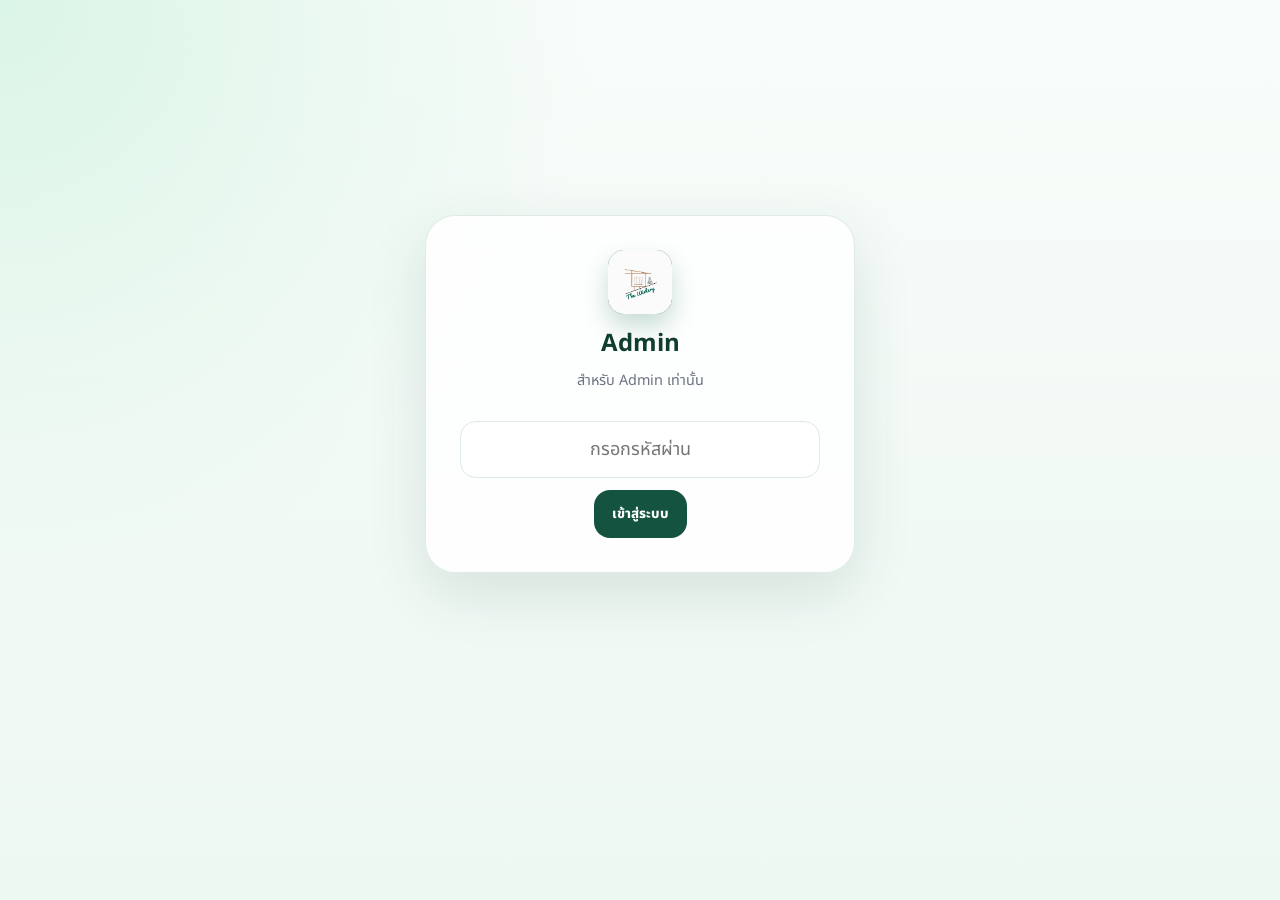
==== commit 0cb4ac04: "เอาขึ้น supabase" ====
--- a/admin.html
+++ b/admin.html
@@ -165,7 +165,7 @@
     <a class="brand" href="owner.html">
       <img class="site-logo" src="LOGO.jpg" alt="โลโก้โฮมสเตย์" />
       <div>
-        <h1>Wintery House</h1>
+        <h1>Wiwahrin</h1>
         <p>Admin • จัดการเครดิต</p>
       </div>
     </a>
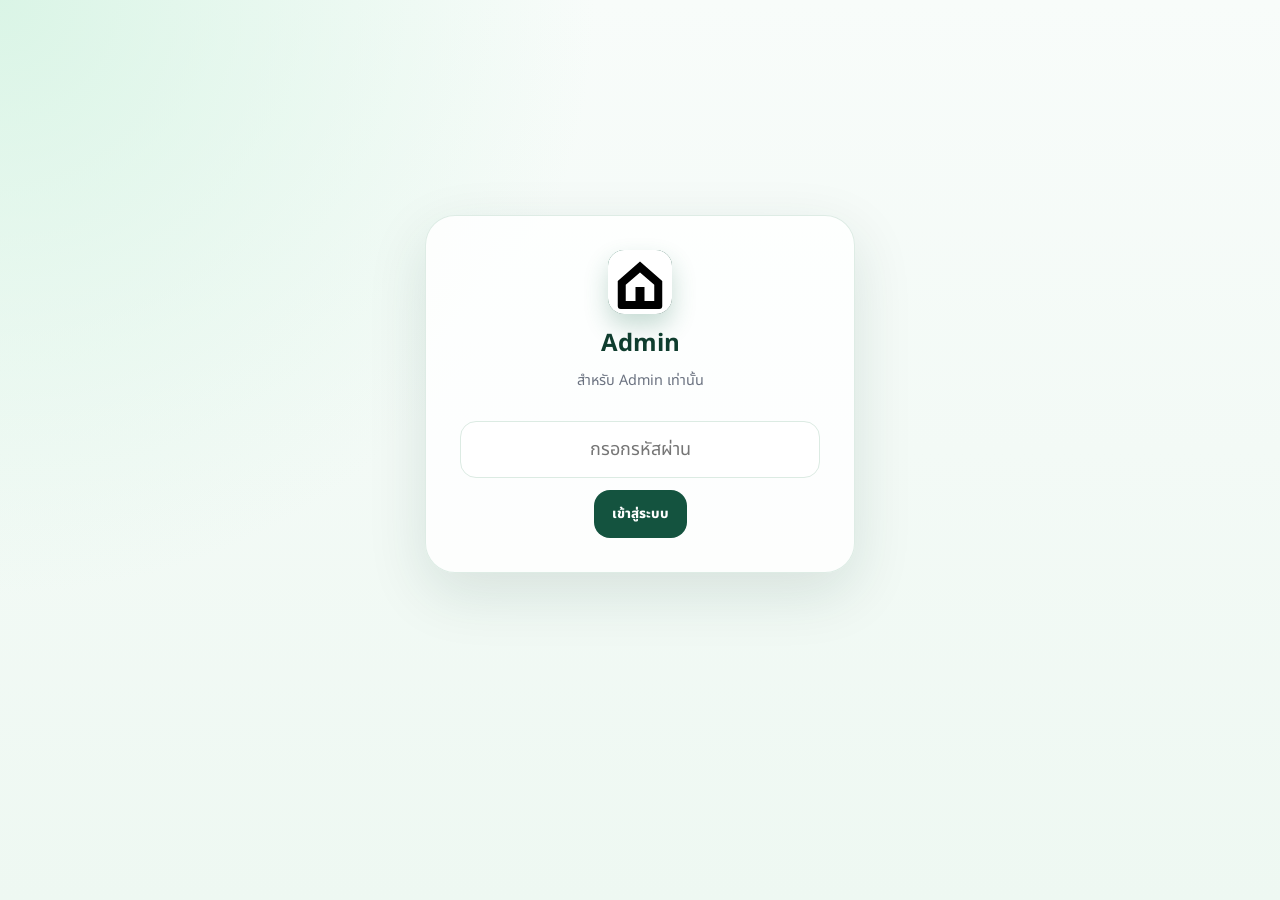
==== commit 33624df1: "97%" ====
--- a/admin.html
+++ b/admin.html
@@ -8,24 +8,10 @@
   <link rel="preconnect" href="https://fonts.gstatic.com" crossorigin>
   <link href="https://fonts.googleapis.com/css2?family=Noto+Sans+Thai:wght@300;400;500;600;700&display=swap" rel="stylesheet">
   <link rel="stylesheet" href="style.css" />
-  <link rel="icon" href="LOGO.jpg?v=2" type="image/jpeg" />
+  <link rel="icon" href="default-home-logo.svg" type="image/svg+xml" />
   <style>
-    /* ======= Company Page Extra Styles ======= */
-    .company-login { display:flex; align-items:center; justify-content:center; min-height:80vh; }
-
-    .company-header-bar {
-      background: linear-gradient(135deg, #1a1a2e 0%, #16213e 50%, #0f3460 100%);
-      color: #fff;
-      padding: 1.5rem 2rem;
-      display: flex;
-      align-items: center;
-      gap: 1rem;
-      border-radius: 1rem;
-      margin-bottom: 2rem;
-    }
-    .company-header-bar .co-icon { font-size: 2.5rem; }
-    .company-header-bar h2 { margin: 0; font-size: 1.4rem; }
-    .company-header-bar p  { margin: 0; opacity: .7; font-size: .85rem; }
+    /* ======= Admin Page Extra Styles ======= */
+    .admin-login { display:flex; align-items:center; justify-content:center; min-height:80vh; }
 
     body.login-hidden header.topbar { display: none; }
 
@@ -102,21 +88,6 @@
       color: #7c3aed; margin: 1rem 0; font-size: .9rem;
     }
 
-    .current-status-card {
-      background: linear-gradient(135deg, #f0fdf4, #dcfce7);
-      border: 2px solid #86efac;
-      border-radius: 1rem; padding: 1.25rem 1.5rem;
-      margin-bottom: 2rem;
-      display: flex; gap: 1.5rem; flex-wrap: wrap; align-items: center;
-    }
-    .current-status-card.status-inactive {
-      background: linear-gradient(135deg, #fef2f2, #fee2e2);
-      border-color: #fca5a5;
-    }
-    .status-val { font-size: 2rem; font-weight: 700; color: #15803d; }
-    .status-val.inactive-val { color: #dc2626; }
-    .status-label { font-size: .8rem; color: #6b7280; }
-
     .apply-btn {
       width: 100%; padding: .85rem; border-radius: .75rem;
       background: #16a34a; color: #fff; font-size: 1rem;
@@ -163,58 +134,89 @@
 <body data-page-title-suffix="Admin">
   <header class="topbar">
     <a class="brand" href="owner.html">
-      <img class="site-logo" src="LOGO.jpg" alt="โลโก้โฮมสเตย์" />
       <div>
-        <h1>Wiwahrin</h1>
-        <p>Admin • จัดการเครดิต</p>
+        <h1>Admin</h1>
+        <p>จัดการ Owner</p>
       </div>
     </a>
     <nav>
-      <a class="nav-link" href="owner.html">← Owner</a>
+      <a class="nav-link" href="owner.html">Owner</a>
+      <button type="button" class="ghost-btn" id="adminLogoutBtn">ออกจากระบบ</button>
     </nav>
   </header>
 
   <main>
     <!-- Login -->
-    <section class="company-login" id="companyLoginBox">
+    <section class="admin-login" id="adminLoginBox">
       <div class="login-card">
-        <img class="logo large" src="LOGO.jpg" alt="โลโก้" />
+        <img class="logo large" src="default-home-logo.svg" alt="โลโก้" />
         <h2>Admin</h2>
         <p style="color:#6b7280;font-size:.9rem;margin:.5rem 0 1.25rem;">สำหรับ Admin เท่านั้น</p>
-        <input type="password" id="companyPassword" placeholder="กรอกรหัสผ่าน" />
-        <button id="companyLoginBtn">เข้าสู่ระบบ</button>
+        <input type="password" id="adminPassword" placeholder="กรอกรหัสผ่าน" />
+        <button id="adminLoginBtn">เข้าสู่ระบบ</button>
       </div>
     </section>
 
     <!-- Dashboard -->
-    <section class="hidden" id="companyDashboard">
-      <div class="company-header-bar">
-        <div class="co-icon">🏢</div>
-        <div>
-          <h2>จัดการเครดิตระบบจอง</h2>
-          <p>กำหนดแพ็กเกจ เติมเครดิต และตั้งค่าการใช้งานสำหรับ Admin</p>
-        </div>
-        <button class="ghost-btn" style="margin-left:auto" id="companyLogoutBtn">ออกจากระบบ</button>
+    <section class="hidden" id="adminDashboard">
+      <div class="admin-card" style="margin-bottom:1.5rem">
+        <div class="section-mini-head">
+          <h4>ค่าจอง</h4>
+          <p>กำหนดค่าจองที่จะบวกในยอดชำระของลูกค้าทุกการจอง</p>
+        </div>
+        <form class="settings-form" id="adminBookingFeeForm">
+          <div class="field">
+            <label>ค่าจอง / รายการ</label>
+            <input type="number" id="adminBookingFeeInput" min="0" step="1" />
+          </div>
+          <button type="submit">บันทึกค่าจอง</button>
+        </form>
       </div>
 
-      <!-- Current Status -->
-      <div class="current-status-card" id="currentStatusCard">
-        <div>
-          <div class="status-label">สถานะระบบ</div>
-          <div class="status-val" id="statusVal">กำลังโหลด...</div>
-        </div>
-        <div>
-          <div class="status-label">แพ็กเกจปัจจุบัน</div>
-          <div class="status-val" id="planVal" style="font-size:1.1rem">-</div>
-        </div>
-        <div>
-          <div class="status-label">เครดิต / วันหมดอายุ</div>
-          <div class="status-val" id="creditVal" style="font-size:1.1rem">-</div>
-        </div>
+      <div class="admin-card" style="margin-bottom:1.5rem">
+        <div class="section-mini-head">
+          <h4>เพิ่มโฮมสเตย์</h4>
+          <p>สร้างโฮมสเตย์ใหม่พร้อมค่าเริ่มต้นสำหรับหน้า Owner และ Customer</p>
+        </div>
+        <form class="settings-form" id="adminHomestayForm">
+          <div class="field">
+            <label>ชื่อโฮมสเตย์</label>
+            <input type="text" id="adminHomestayName" placeholder="เช่น บ้านสวนริมน้ำ" required />
+          </div>
+          <div class="field">
+            <label>Slug</label>
+            <input type="text" id="adminHomestaySlug" placeholder="เช่น baan-suan" />
+            <small class="input-hint">ใช้ใน URL เช่น owner.html?homestay=baan-suan</small>
+          </div>
+          <div class="field">
+            <label>ลิงก์เพจ</label>
+            <input type="url" id="adminHomestayPageUrl" placeholder="https://facebook.com/..." />
+          </div>
+          <div class="field">
+            <label>ลิงก์ GPS</label>
+            <input type="url" id="adminHomestayGpsUrl" placeholder="https://maps.app.goo.gl/..." />
+          </div>
+          <button type="submit">สร้างโฮมสเตย์</button>
+        </form>
+        <div class="empty hidden" id="adminHomestayResult"></div>
       </div>
 
+      <div class="admin-card" style="margin-bottom:1.5rem">
+        <div class="section-mini-head admin-homestay-head">
+          <div>
+            <h4>โฮมสเตย์ทั้งหมด <span id="adminHomestayCount" class="admin-count-badge">0</span></h4>
+            <div class="admin-total-credit">เครดิตรวม: <strong id="adminTotalCredits">0</strong></div>
+            <p>ดูเครดิต เติมเครดิต ลบเครดิต และลบโฮมสเตย์แยกตามแต่ละรายการ</p>
+          </div>
+          <button type="button" class="ghost-btn" id="refreshHomestaysBtn">รีเฟรช</button>
+        </div>
+        <div id="adminHomestayList" class="admin-homestay-list">
+          <div class="empty">กำลังโหลดโฮมสเตย์...</div>
+        </div>
+      </div>
+
       <!-- Plan Selector -->
-      <div class="admin-card" style="margin-bottom:1.5rem">
+      <div class="admin-card hidden" style="margin-bottom:1.5rem">
         <div class="section-mini-head">
           <h4>เลือกประเภทแพ็กเกจ</h4>
           <p>เลือกได้ 1 แพ็กเกจเท่านั้น</p>
@@ -247,7 +249,7 @@
             <p>ใช้งานได้ไม่จำกัดครั้ง นับตั้งแต่วันเปิดใช้งาน 1 ปีเต็ม</p>
             <div class="yearly-info" id="yearlyInfo">
               📌 วันเริ่มใช้งานจะนับจากวันที่กดเปิดใช้งาน<br>
-              ระบบจะแจ้งวันหมดอายุให้ทราบที่หน้า Admin
+              ระบบจะแจ้งวันหมดอายุให้ทราบที่หน้า Owner
             </div>
           </div>
 
@@ -273,7 +275,7 @@
       <div class="admin-card" style="margin-bottom:1.5rem" id="pendingRequestsCard">
         <div class="section-mini-head">
           <h4>📨 คำขอเติมเครดิต</h4>
-          <p>รายการที่ Admin ส่งมาขอเติมเครดิต กรุณาตรวจสลิปก่อนอนุมัติ</p>
+          <p>รายการที่ Owner ส่งมาขอเติมเครดิต กรุณาตรวจสลิปก่อนอนุมัติ</p>
         </div>
         <div id="pendingRequestsList">
           <div class="empty">ไม่มีคำขอที่รอดำเนินการ</div>
@@ -281,7 +283,7 @@
       </div>
 
       <!-- Danger Zone -->
-      <div class="admin-card">
+      <div class="admin-card hidden">
         <div class="section-mini-head">
           <h4>⚠️ รีเซ็ตระบบ</h4>
           <p>ยกเลิกแพ็กเกจและล้างเครดิตทั้งหมด ระบบจะหยุดทำงาน</p>
@@ -298,6 +300,20 @@
   <script>
     let selectedPlanType = "";
     let selectedCreditPkg = null;
+    let adminSettings = normalizeSettings(DEFAULT_SETTINGS);
+    const adminBookingFeeForm = document.getElementById("adminBookingFeeForm");
+    const adminBookingFeeInput = document.getElementById("adminBookingFeeInput");
+    const adminHomestayForm = document.getElementById("adminHomestayForm");
+    const adminHomestayName = document.getElementById("adminHomestayName");
+    const adminHomestaySlug = document.getElementById("adminHomestaySlug");
+    const adminHomestayPageUrl = document.getElementById("adminHomestayPageUrl");
+    const adminHomestayGpsUrl = document.getElementById("adminHomestayGpsUrl");
+    const adminHomestayResult = document.getElementById("adminHomestayResult");
+    const adminHomestayList = document.getElementById("adminHomestayList");
+    const adminHomestayCount = document.getElementById("adminHomestayCount");
+    const adminTotalCredits = document.getElementById("adminTotalCredits");
+    const refreshHomestaysBtn = document.getElementById("refreshHomestaysBtn");
+    let adminHomestays = [];
 
     function renderCoPkgGrid() {
       const grid = document.getElementById('coPkgGrid');
@@ -335,13 +351,288 @@
       setTimeout(() => t.classList.remove("show"), 3000);
     }
 
-    async function loadCompanyBrandAssets() {
+    function normalizeAdminSlug(value, fallback = "homestay") {
+      const slug = String(value || fallback || "homestay")
+        .trim()
+        .toLowerCase()
+        .replace(/[^a-z0-9_-]+/g, "-")
+        .replace(/^-+|-+$/g, "");
+      return slug || `homestay-${Date.now()}`;
+    }
+
+    function renderCreatedHomestay(homestay) {
+      if (!adminHomestayResult) return;
+      const slug = homestay.slug || "-";
+      const ownerUrl = homestay.ownerUrl || `owner.html?homestay=${encodeURIComponent(slug)}`;
+      const customerUrl = homestay.customerUrl || `customer.html?homestay=${encodeURIComponent(slug)}`;
+      const warnings = Array.isArray(homestay.warnings) ? homestay.warnings.filter(Boolean) : [];
+      adminHomestayResult.classList.remove("hidden");
+      adminHomestayResult.innerHTML = `
+        <div style="text-align:left">
+          <b>สร้างโฮมสเตย์แล้ว: ${escapeHtml(homestay.name || slug)}</b><br>
+          <span>Slug: ${escapeHtml(slug)}</span><br>
+          <a href="${escapeHtml(ownerUrl)}" target="_blank" rel="noopener">เปิดหน้า Owner</a><br>
+          <a href="${escapeHtml(customerUrl)}" target="_blank" rel="noopener">เปิดหน้า Customer</a>
+        </div>
+      `;
+      if (warnings.length) {
+        adminHomestayResult.querySelector("div")?.insertAdjacentHTML(
+          "beforeend",
+          `<br><small style="color:#b45309">${warnings.map(escapeHtml).join("<br>")}</small>`
+        );
+      }
+    }
+
+    function formatAdminPlanLabel(homestay) {
+      const type = homestay.plan?.plan_type || homestay.planType || "credit";
+      if (type === "infinity") return "Infinity";
+      if (type === "yearly") return "รายปี";
+      return "เครดิต";
+    }
+
+    function getAdminHomestayStatus(homestay) {
+      const plan = homestay.plan || {};
+      const homestayStatus = String(homestay.status || "active").toLowerCase();
+      const planStatus = String(plan.status || homestay.planStatus || "active").toLowerCase();
+      const type = plan.plan_type || homestay.planType || "credit";
+      const credits = Number(homestay.credits ?? plan.credits ?? 0);
+      const expiresAt = plan.plan_expires_at || plan.planExpiresAt || homestay.planExpiresAt || "";
+      const startedAt = plan.plan_started_at || plan.planStartedAt || homestay.planStartedAt || "";
+
+      if (homestayStatus === "inactive" || planStatus === "inactive") {
+        return { active: false, label: "หยุดทำงาน" };
+      }
+
+      if (type === "infinity") return { active: true, label: "ใช้งานอยู่" };
+
+      if (type === "yearly") {
+        if (!expiresAt && !startedAt) return { active: false, label: "หยุดทำงาน" };
+        const expiry = expiresAt ? new Date(expiresAt) : new Date(startedAt);
+        if (!expiresAt && !Number.isNaN(expiry.getTime())) expiry.setFullYear(expiry.getFullYear() + 1);
+        const active = !Number.isNaN(expiry.getTime()) && new Date() < expiry;
+        return { active, label: active ? "ใช้งานอยู่" : "หยุดทำงาน" };
+      }
+
+      const active = credits > 0;
+      return { active, label: active ? "ใช้งานอยู่" : "หยุดทำงาน" };
+    }
+
+    function getAdminHomestayById(id) {
+      return adminHomestays.find(item => String(item.id) === String(id)) || null;
+    }
+
+    function renderAdminHomestays() {
+      if (!adminHomestayList) return;
+      if (adminHomestayCount) adminHomestayCount.textContent = String(adminHomestays.length);
+      if (adminTotalCredits) {
+        const totalCredits = adminHomestays.reduce((sum, item) => sum + Number(item.credits ?? item.plan?.credits ?? 0), 0);
+        adminTotalCredits.textContent = totalCredits.toLocaleString("th-TH");
+      }
+
+      if (!adminHomestays.length) {
+        adminHomestayList.innerHTML = `<div class="empty">ยังไม่มีโฮมสเตย์ในระบบ</div>`;
+        return;
+      }
+
+      adminHomestayList.innerHTML = adminHomestays.map(homestay => {
+        const id = escapeHtml(homestay.id || "");
+        const slug = escapeHtml(homestay.slug || "-");
+        const name = escapeHtml(homestay.name || homestay.slug || "Homestay");
+        const credits = Number(homestay.credits ?? homestay.plan?.credits ?? 0);
+        const ownerUrl = escapeHtml(homestay.ownerUrl || `owner.html?homestay=${encodeURIComponent(homestay.slug || "")}`);
+        const customerUrl = escapeHtml(homestay.customerUrl || `customer.html?homestay=${encodeURIComponent(homestay.slug || "")}`);
+        const status = getAdminHomestayStatus(homestay);
+        const statusClass = status.active ? "is-active" : "is-inactive";
+
+        return `
+          <div class="admin-homestay-card" data-homestay-id="${id}">
+            <div class="admin-homestay-main">
+              <div>
+                <div class="admin-homestay-title">
+                  <span class="admin-status-badge ${statusClass}">${escapeHtml(status.label)}</span>
+                  <h5>${name}</h5>
+                </div>
+                <div class="admin-homestay-meta">Slug: ${slug} • แพ็กเกจ: ${escapeHtml(formatAdminPlanLabel(homestay))}</div>
+                <div class="admin-homestay-links">
+                  <a href="${ownerUrl}" target="_blank" rel="noopener">Owner</a>
+                  <a href="${customerUrl}" target="_blank" rel="noopener">Customer</a>
+                </div>
+              </div>
+              <div class="admin-credit-pill">${credits.toLocaleString("th-TH")} เครดิต</div>
+            </div>
+            <div class="admin-homestay-actions">
+              <input type="number" min="1" step="1" value="10" data-role="creditAmount" aria-label="จำนวนเครดิต" />
+              <button type="button" class="admin-add-credit" data-action="addCredits">เติมเครดิต</button>
+              <button type="button" class="admin-remove-credit" data-action="removeCredits">ลบเครดิต</button>
+              <button type="button" class="admin-delete-homestay" data-action="deleteHomestay">ลบโฮมสเตย์</button>
+            </div>
+          </div>
+        `;
+      }).join("");
+    }
+
+    async function loadAdminHomestays() {
+      if (adminHomestayList) {
+        adminHomestayList.innerHTML = `<div class="empty">กำลังโหลดโฮมสเตย์...</div>`;
+      }
+
       try {
-        const result = await apiRequest({ action: "settings" });
-        const loadedSettings = normalizeSettings(result.data || result.settings || {});
-        applyBrandAssets(loadedSettings);
+        const result = await apiRequest({ action: "adminListHomestays" });
+        if (!result.ok) throw new Error(result.message || "โหลดรายการโฮมสเตย์ไม่สำเร็จ");
+        adminHomestays = Array.isArray(result.data) ? result.data : [];
+        renderAdminHomestays();
       } catch (error) {
-        applyBrandAssets(normalizeSettings(typeof localGetSettings === "function" ? localGetSettings() : DEFAULT_SETTINGS));
+        console.error(error);
+        if (adminHomestayList) {
+          adminHomestayList.innerHTML = `<div class="empty" style="color:#b91c1c">โหลดรายการโฮมสเตย์ไม่สำเร็จ<br>${escapeHtml(error.message || "Unknown error")}</div>`;
+        }
+      }
+    }
+
+    async function updateHomestayCredits(homestayId, delta) {
+      const homestay = getAdminHomestayById(homestayId);
+      if (!homestay) return;
+      const card = Array.from(adminHomestayList?.querySelectorAll("[data-homestay-id]") || [])
+        .find(item => String(item.dataset.homestayId) === String(homestayId));
+      const amountInput = card?.querySelector('[data-role="creditAmount"]');
+      const rawAmount = Number(amountInput?.value || 0);
+      const amount = Number.isFinite(rawAmount) && rawAmount > 0 ? rawAmount : 1;
+      const currentCredits = Number(homestay.credits ?? homestay.plan?.credits ?? 0);
+      const nextCredits = Math.max(0, currentCredits + (delta * amount));
+
+      try {
+        const result = await apiRequest({
+          action: "adminUpdateHomestayPlan",
+          homestayId,
+          plan: {
+            planType: "credit",
+            credits: nextCredits,
+            status: "active"
+          }
+        });
+        if (!result.ok) throw new Error(result.message || "บันทึกเครดิตไม่สำเร็จ");
+        showToast(delta > 0 ? "เติมเครดิตแล้ว" : "ลบเครดิตแล้ว");
+        await loadAdminHomestays();
+      } catch (error) {
+        console.error(error);
+        showToast(`บันทึกเครดิตไม่สำเร็จ: ${error.message || "ไม่ทราบสาเหตุ"}`);
+      }
+    }
+
+    async function deleteAdminHomestay(homestayId) {
+      const homestay = getAdminHomestayById(homestayId);
+      if (!homestay) return;
+      const label = homestay.name || homestay.slug || "homestay";
+      if (!confirm(`ยืนยันลบ "${label}"? หลังลบแล้วหน้า Owner และ Customer ของโฮมสเตย์นี้จะหาไม่เจอ`)) return;
+
+      try {
+        const result = await apiRequest({ action: "adminDeleteHomestay", homestayId });
+        if (!result.ok) throw new Error(result.message || "ลบโฮมสเตย์ไม่สำเร็จ");
+        showToast("ลบโฮมสเตย์แล้ว");
+        await loadAdminHomestays();
+      } catch (error) {
+        console.error(error);
+        showToast(`ลบโฮมสเตย์ไม่สำเร็จ: ${error.message || "ไม่ทราบสาเหตุ"}`);
+      }
+    }
+
+    function handleAdminHomestayAction(event) {
+      const button = event.target.closest("[data-action]");
+      if (!button) return;
+      const card = button.closest("[data-homestay-id]");
+      const homestayId = card?.dataset?.homestayId;
+      if (!homestayId) return;
+
+      if (button.dataset.action === "addCredits") updateHomestayCredits(homestayId, 1);
+      if (button.dataset.action === "removeCredits") updateHomestayCredits(homestayId, -1);
+      if (button.dataset.action === "deleteHomestay") deleteAdminHomestay(homestayId);
+    }
+
+    async function createAdminHomestay(event) {
+      event.preventDefault();
+      const name = adminHomestayName?.value.trim() || "";
+      const slug = normalizeAdminSlug(adminHomestaySlug?.value || name);
+      if (!name) {
+        showToast("กรุณากรอกชื่อโฮมสเตย์");
+        return;
+      }
+
+      try {
+        const result = await apiRequest({
+          action: "createHomestay",
+          homestay: {
+            name,
+            slug,
+            pageUrl: adminHomestayPageUrl?.value.trim() || "",
+            gpsUrl: adminHomestayGpsUrl?.value.trim() || ""
+          }
+        });
+        if (!result.ok) throw new Error(result.message || "สร้างโฮมสเตย์ไม่สำเร็จ");
+        renderCreatedHomestay(result.data || {});
+        adminHomestayForm?.reset();
+        await loadAdminHomestays();
+        showToast("สร้างโฮมสเตย์แล้ว");
+      } catch (error) {
+        console.error(error);
+        if (adminHomestayResult) {
+          adminHomestayResult.classList.remove("hidden");
+          adminHomestayResult.innerHTML = `<div style="text-align:left;color:#b91c1c"><b>สร้างไม่สำเร็จ</b><br>${escapeHtml(error.message || "Unknown error")}</div>`;
+        }
+        showToast(`สร้างโฮมสเตย์ไม่สำเร็จ: ${error.message || "ไม่ทราบสาเหตุ"}`);
+      }
+    }
+
+    function renderAdminBookingFeeForm() {
+      if (!adminBookingFeeInput) return;
+      adminBookingFeeInput.value = Number(adminSettings.bookingFee?.value ?? adminSettings.bookingFee ?? (typeof BOOKING_FEE !== "undefined" ? BOOKING_FEE : 20));
+    }
+
+    function renderAdminTopbarTitle() {
+      const title = document.querySelector("header.topbar .brand h1");
+      const subtitle = document.querySelector("header.topbar .brand p");
+      if (title) title.textContent = "Admin";
+      if (subtitle) subtitle.textContent = "จัดการ Owner";
+      document.title = "Admin";
+    }
+
+    async function loadAdminBrandAssets() {
+      try {
+        const result = await apiRequest({ action: "bootstrap" });
+        const payload = result.data || result;
+        const loadedSettings = normalizeSettings(payload.settings || result.settings || payload.data || {});
+        adminSettings = loadedSettings;
+        applyBrandAssets(adminSettings);
+        renderAdminTopbarTitle();
+        renderAdminBookingFeeForm();
+        renderCurrentStatus();
+      } catch (error) {
+        console.warn("Admin plan sync failed; clearing stale local credits:", error?.message);
+        if (typeof resetLocalPlanState === "function") resetLocalPlanState();
+        adminSettings = normalizeSettings(typeof localGetSettings === "function" ? localGetSettings() : DEFAULT_SETTINGS);
+        applyBrandAssets(adminSettings);
+        renderAdminTopbarTitle();
+        renderAdminBookingFeeForm();
+        renderCurrentStatus();
+      }
+    }
+
+    async function saveAdminBookingFee(event) {
+      event.preventDefault();
+      const bookingFee = Math.max(0, Number(adminBookingFeeInput?.value || 0));
+      const nextSettings = {
+        ...adminSettings,
+        bookingFee: { label: "ค่าจอง", value: bookingFee }
+      };
+
+      try {
+        const result = await apiRequest({ action: "updateSettings", settings: nextSettings });
+        if (!result.ok) throw new Error(result.message || "บันทึกค่าจองไม่สำเร็จ");
+        adminSettings = normalizeSettings(result.data || nextSettings);
+        renderAdminBookingFeeForm();
+        showToast("บันทึกค่าจองแล้ว");
+      } catch (error) {
+        console.error(error);
+        showToast("บันทึกค่าจองไม่สำเร็จ");
       }
     }
 
@@ -352,64 +643,77 @@
       if (map[type]) document.getElementById(map[type]).classList.add("selected");
     }
 
-    function applyPlan() {
+    function getYearlyExpiry(startDate) {
+      const expiry = new Date(startDate);
+      expiry.setFullYear(expiry.getFullYear() + 1);
+      return expiry.toISOString();
+    }
+
+    async function saveAdminPlan(plan) {
+      const result = await apiRequest({ action: "updatePlan", plan });
+      if (!result.ok) throw new Error(result.message || "บันทึกแพ็กเกจไม่สำเร็จ");
+      return result.data || plan;
+    }
+
+    async function applyPlan() {
       if (!selectedPlanType) {
         showToast("กรุณาเลือกประเภทแพ็กเกจก่อน");
         return;
       }
 
-      if (selectedPlanType === "credit") {
-        if (!selectedCreditPkg) { showToast("กรุณาเลือกแพ็กเกจเครดิตก่อน"); return; }
-        const current = getCredits();
+      try {
+        if (selectedPlanType === "credit") {
+          if (!selectedCreditPkg) { showToast("กรุณาเลือกแพ็กเกจเครดิตก่อน"); return; }
+          const nextCredits = getCredits() + Number(selectedCreditPkg.credits || 0);
+          await saveAdminPlan({
+            planType: "credit",
+            credits: nextCredits,
+            status: "active"
+          });
+          showToast(`✅ เติม ${selectedCreditPkg.credits} เครดิตสำเร็จ รวม ${getCredits()} เครดิต`);
+        } else if (selectedPlanType === "yearly") {
+          const start = new Date().toISOString();
+          await saveAdminPlan({
+            planType: "yearly",
+            credits: getCredits(),
+            planStartedAt: start,
+            planExpiresAt: getYearlyExpiry(start),
+            status: "active"
+          });
+          showToast("✅ เปิดใช้งานแพ็กเกจรายปีสำเร็จ");
+        } else if (selectedPlanType === "infinity") {
+          await saveAdminPlan({
+            planType: "infinity",
+            credits: getCredits(),
+            status: "active"
+          });
+          showToast("✅ เปิดใช้งานอินฟินิตี้สำเร็จ");
+        }
+
+        renderCurrentStatus();
+      } catch (error) {
+        console.error(error);
+        showToast("บันทึกแพ็กเกจไม่สำเร็จ");
+      }
+    }
+
+    async function resetSystem() {
+      if (!confirm("ยืนยันรีเซ็ตระบบ? เครดิตและแพ็กเกจทั้งหมดจะถูกล้าง ระบบจะหยุดทำงาน")) return;
+      try {
+        const result = await apiRequest({ action: "resetPlan" });
+        if (!result.ok) throw new Error(result.message || "รีเซ็ตระบบไม่สำเร็จ");
         setPlan("credit", "");
-        setCredits(current + selectedCreditPkg.credits);
-        showToast(`✅ เติม ${selectedCreditPkg.credits} เครดิตสำเร็จ รวม ${getCredits()} เครดิต`);
-      } else if (selectedPlanType === "yearly") {
-        const start = new Date().toISOString().split("T")[0];
-        setPlan("yearly", start);
-        showToast("✅ เปิดใช้งานแพ็กเกจรายปีสำเร็จ");
-      } else if (selectedPlanType === "infinity") {
-        setPlan("infinity", "");
-        showToast("✅ เปิดใช้งานอินฟินิตี้สำเร็จ");
-      }
-
-      renderCurrentStatus();
-    }
-
-    function resetSystem() {
-      if (!confirm("ยืนยันรีเซ็ตระบบ? เครดิตและแพ็กเกจทั้งหมดจะถูกล้าง ระบบจะหยุดทำงาน")) return;
-      localStorage.removeItem("hs_credits");
-      localStorage.removeItem("hs_plan_type");
-      localStorage.removeItem("hs_plan_start");
-      showToast("รีเซ็ตเรียบร้อย ระบบหยุดทำงาน");
-      renderCurrentStatus();
+        setCredits(0);
+        showToast("รีเซ็ตเรียบร้อย ระบบหยุดทำงาน");
+        renderCurrentStatus();
+      } catch (error) {
+        console.error(error);
+        showToast(`รีเซ็ตระบบไม่สำเร็จ: ${error.message || "ไม่ทราบสาเหตุ"}`);
+      }
     }
 
     function renderCurrentStatus() {
       const type = getPlanType();
-      const active = isSystemActive();
-      const card = document.getElementById("currentStatusCard");
-      const statusVal = document.getElementById("statusVal");
-      const planVal = document.getElementById("planVal");
-      const creditVal = document.getElementById("creditVal");
-
-      card.className = "current-status-card" + (active ? "" : " status-inactive");
-      statusVal.className = "status-val" + (active ? "" : " inactive-val");
-      statusVal.textContent = active ? "✅ ใช้งานได้" : "🔒 หยุดทำงาน";
-
-      if (type === "infinity") {
-        planVal.textContent = "♾️ อินฟินิตี้";
-        creditVal.textContent = "ไม่มีวันหมดอายุ";
-      } else if (type === "yearly") {
-        const exp = getExpiryDate();
-        const expStr = exp ? exp.toLocaleDateString("th-TH", { year: "numeric", month: "long", day: "numeric" }) : "-";
-        planVal.textContent = "📅 รายปี";
-        creditVal.textContent = `หมดอายุ ${expStr}`;
-      } else {
-        planVal.textContent = "💳 เครดิต";
-        creditVal.textContent = `${getCredits()} เครดิต`;
-      }
-
       if (type) selectPlan(type);
       renderPendingRequests();
       renderCoPkgGrid();
@@ -469,7 +773,7 @@
       req.approvedAt = new Date().toISOString();
       saveTopupRequests(reqs);
       const desc = req.type === "yearly" ? "แพ็กเกจรายปี" : req.credits + " เครดิต";
-      showToast(`✅ อนุมัติ ${desc} ให้ Admin แล้ว`);
+      showToast(`✅ อนุมัติ ${desc} ให้ Owner แล้ว`);
       renderPendingRequests();
       renderCurrentStatus();
     }
@@ -487,44 +791,59 @@
 
     // Poll ทุก 5 วินาทีเพื่ออัปเดต pending list
     setInterval(() => {
-      if (!document.getElementById("companyDashboard").classList.contains("hidden")) {
+      if (!document.getElementById("adminDashboard").classList.contains("hidden")) {
         renderPendingRequests();
       }
     }, 5000);
 
     // Login
-    function setCompanyLoginState(isLogin) {
+    function setAdminLoginState(isLogin) {
       document.body.classList.toggle('login-hidden', isLogin);
-      document.getElementById("companyLoginBox").classList.toggle("hidden", !isLogin);
-      document.getElementById("companyDashboard").classList.toggle("hidden", isLogin);
-    }
-
-    document.getElementById("companyLoginBtn").addEventListener("click", () => {
-      const pw = document.getElementById("companyPassword").value;
-      if (pw === COMPANY_PASSWORD) {
-        setCompanyLoginState(false);
+      document.getElementById("adminLoginBox").classList.toggle("hidden", !isLogin);
+      document.getElementById("adminDashboard").classList.toggle("hidden", isLogin);
+    }
+
+    document.getElementById("adminLoginBtn").addEventListener("click", () => {
+      const pw = document.getElementById("adminPassword").value;
+      if (pw === ADMIN_PASSWORD) {
+        setAdminLoginState(false);
         renderCurrentStatus();
-        showToast("เข้าสู่ระบบ Company สำเร็จ");
+        showToast("เข้าสู่ระบบ Admin สำเร็จ");
       } else {
         showToast("รหัสผ่านไม่ถูกต้อง");
       }
     });
 
-    document.getElementById("companyPassword").addEventListener("keydown", e => {
-      if (e.key === "Enter") document.getElementById("companyLoginBtn").click();
+    document.getElementById("adminPassword").addEventListener("keydown", e => {
+      if (e.key === "Enter") document.getElementById("adminLoginBtn").click();
     });
 
-    document.getElementById("companyLogoutBtn").addEventListener("click", () => {
-      setCompanyLoginState(true);
-      document.getElementById("companyPassword").value = "";
+    document.getElementById("adminLogoutBtn").addEventListener("click", () => {
+      setAdminLoginState(true);
+      document.getElementById("adminPassword").value = "";
+    });
+
+    adminBookingFeeForm?.addEventListener("submit", saveAdminBookingFee);
+    adminHomestayForm?.addEventListener("submit", createAdminHomestay);
+    adminHomestayList?.addEventListener("click", handleAdminHomestayAction);
+    refreshHomestaysBtn?.addEventListener("click", loadAdminHomestays);
+    adminHomestayName?.addEventListener("input", () => {
+      if (!adminHomestaySlug || adminHomestaySlug.dataset.touched === "true") return;
+      adminHomestaySlug.value = normalizeAdminSlug(adminHomestayName.value);
+    });
+    adminHomestaySlug?.addEventListener("input", () => {
+      adminHomestaySlug.dataset.touched = "true";
+      adminHomestaySlug.value = normalizeAdminSlug(adminHomestaySlug.value);
     });
 
     // init
     document.addEventListener('DOMContentLoaded', () => {
-      setCompanyLoginState(true);
+      setAdminLoginState(true);
       renderCoPkgGrid();
       applyBrandAssets(normalizeSettings(typeof localGetSettings === "function" ? localGetSettings() : DEFAULT_SETTINGS));
-      loadCompanyBrandAssets();
+      renderAdminTopbarTitle();
+      loadAdminBrandAssets();
+      loadAdminHomestays();
     });
   </script>
 </body>
--- a/style.css
+++ b/style.css
@@ -15,6 +15,173 @@
   --shadow: 0 20px 60px rgba(15, 61, 46, 0.12);
 }
 
+.admin-homestay-head {
+  align-items: center;
+}
+
+.admin-count-badge {
+  display: inline-flex;
+  align-items: center;
+  justify-content: center;
+  min-width: 34px;
+  height: 28px;
+  padding: 0 10px;
+  margin-left: 8px;
+  border-radius: 999px;
+  background: var(--green-100);
+  color: var(--green-800);
+  font-size: 15px;
+}
+
+.admin-total-credit {
+  margin-top: 4px;
+  color: var(--muted);
+  font-size: 14px;
+}
+
+.admin-total-credit strong {
+  color: var(--green-900);
+}
+
+.admin-homestay-list {
+  display: grid;
+  gap: 12px;
+}
+
+.admin-homestay-card {
+  display: grid;
+  gap: 14px;
+  padding: 16px;
+  border: 1px solid var(--line);
+  border-radius: 8px;
+  background: rgba(255, 255, 255, 0.9);
+}
+
+.admin-homestay-main {
+  display: flex;
+  align-items: flex-start;
+  justify-content: space-between;
+  gap: 14px;
+}
+
+.admin-homestay-main h5 {
+  margin: 0;
+  font-size: 18px;
+  color: var(--green-900);
+}
+
+.admin-homestay-title {
+  display: flex;
+  align-items: center;
+  gap: 8px;
+  flex-wrap: wrap;
+  margin: 0 0 4px;
+}
+
+.admin-status-badge {
+  display: inline-flex;
+  align-items: center;
+  min-height: 26px;
+  padding: 4px 10px;
+  border-radius: 999px;
+  font-size: 12px;
+  font-weight: 800;
+  line-height: 1;
+  white-space: nowrap;
+}
+
+.admin-status-badge.is-active {
+  background: #dcfce7;
+  color: #166534;
+  border: 1px solid #86efac;
+}
+
+.admin-status-badge.is-inactive {
+  background: #fee2e2;
+  color: #991b1b;
+  border: 1px solid #fecaca;
+}
+
+.admin-homestay-meta {
+  color: var(--muted);
+  font-size: 13px;
+}
+
+.admin-homestay-links {
+  display: flex;
+  gap: 10px;
+  margin-top: 8px;
+}
+
+.admin-homestay-links a {
+  color: var(--green-800);
+  font-weight: 700;
+}
+
+.admin-credit-pill {
+  flex: 0 0 auto;
+  padding: 9px 12px;
+  border-radius: 999px;
+  background: var(--green-800);
+  color: white;
+  font-weight: 800;
+  font-size: 14px;
+}
+
+.admin-homestay-actions {
+  display: grid;
+  grid-template-columns: minmax(110px, 160px) repeat(3, auto);
+  gap: 8px;
+  align-items: center;
+}
+
+.admin-homestay-actions input {
+  width: 100%;
+  padding: 11px 12px;
+  border: 1px solid var(--line);
+  border-radius: 8px;
+}
+
+.admin-homestay-actions button {
+  min-height: 42px;
+  border: none;
+  border-radius: 8px;
+  padding: 0 14px;
+  font-weight: 800;
+  cursor: pointer;
+}
+
+.admin-add-credit {
+  background: var(--green-800);
+  color: white;
+}
+
+.admin-remove-credit {
+  background: #fff7ed;
+  color: #9a3412;
+  border: 1px solid #fed7aa !important;
+}
+
+.admin-delete-homestay {
+  background: #fef2f2;
+  color: #b91c1c;
+  border: 1px solid #fecaca !important;
+}
+
+@media (max-width: 720px) {
+  .admin-homestay-main {
+    display: grid;
+  }
+
+  .admin-credit-pill {
+    width: fit-content;
+  }
+
+  .admin-homestay-actions {
+    grid-template-columns: 1fr;
+  }
+}
+
 * { box-sizing: border-box; }
 html { scroll-behavior: smooth; }
 
@@ -99,6 +266,14 @@
   font-weight: 700;
 }
 
+nav .ghost-btn {
+  border: 0;
+  background: transparent;
+  padding: 10px 16px;
+  border-radius: 999px;
+  white-space: nowrap;
+}
+
 .nav-link.active {
   color: white;
   background: var(--green-800);
@@ -118,7 +293,7 @@
   align-items: stretch;
 }
 
-.hero-text, .hero-card, .booking-panel, .login-card, .stat-card, .table-wrap, .admin-note, .admin-card {
+.hero-text, .hero-card, .booking-panel, .login-card, .stat-card, .table-wrap, .owner-note, .owner-card, .admin-card {
   border: 1px solid rgba(220, 235, 227, 0.92);
   background: rgba(255, 255, 255, 0.82);
   box-shadow: var(--shadow);
@@ -722,7 +897,7 @@
   cursor: not-allowed;
 }
 
-.admin-login {
+.owner-login {
   min-height: 520px;
   display: grid;
   place-items: center;
@@ -742,6 +917,18 @@
 
 .login-card p { color: var(--muted); }
 
+.login-card .owner-login-homestay {
+  margin: 8px 0 16px;
+  padding: 10px 12px;
+  border: 1px solid var(--line);
+  border-radius: 8px;
+  background: var(--green-50);
+  color: var(--green-800);
+  font-size: 14px;
+  font-weight: 800;
+  line-height: 1.35;
+}
+
 .login-card input {
   margin: 10px 0 12px;
   text-align: center;
@@ -752,7 +939,7 @@
 
 .dashboard-head { align-items: center; }
 
-.admin-actions {
+.owner-actions {
   display: flex;
   gap: 10px;
   flex-wrap: wrap;
@@ -768,13 +955,14 @@
   font-weight: 800;
 }
 
-.admin-grid {
+.owner-grid {
   display: grid;
   grid-template-columns: 1fr 1fr;
   gap: 18px;
   margin-bottom: 18px;
 }
 
+.owner-card,
 .admin-card {
   border-radius: 28px;
   padding: 20px;
@@ -799,7 +987,7 @@
   gap: 14px;
 }
 
-.room-admin-card {
+.room-owner-card {
   display: grid;
   grid-template-columns: 180px minmax(0, 1fr);
   gap: 16px;
@@ -810,37 +998,37 @@
   box-shadow: 0 10px 26px rgba(15, 61, 46, .06);
 }
 
-.room-admin-card.is-closed {
+.room-owner-card.is-closed {
   background: linear-gradient(135deg, #fff, #fff7f7);
 }
 
-.room-admin-media .room-thumb {
+.room-owner-media .room-thumb {
   width: 100%;
   height: 156px;
   border-radius: 14px;
 }
 
-.room-admin-main {
+.room-owner-main {
   min-width: 0;
   display: grid;
   gap: 12px;
 }
 
-.room-admin-top {
+.room-owner-top {
   display: flex;
   align-items: flex-start;
   justify-content: space-between;
   gap: 12px;
 }
 
-.room-admin-title {
+.room-owner-title {
   min-width: 0;
   display: grid;
   gap: 5px;
 }
 
-.room-admin-title span,
-.room-admin-field > span {
+.room-owner-title span,
+.room-owner-field > span {
   color: var(--muted);
   font-size: 12px;
   font-weight: 800;
@@ -853,24 +1041,24 @@
   color: var(--green-900);
 }
 
-.room-admin-fields {
+.room-owner-fields {
   display: grid;
   grid-template-columns: 150px minmax(260px, 1fr) 220px;
   gap: 12px;
   align-items: start;
 }
 
-.room-admin-field {
+.room-owner-field {
   display: grid;
   gap: 6px;
 }
 
-.room-admin-field .inline-input {
+.room-owner-field .inline-input {
   width: 100%;
   min-width: 0;
 }
 
-.room-admin-field textarea.inline-input {
+.room-owner-field textarea.inline-input {
   min-height: 104px;
   resize: vertical;
 }
@@ -1120,6 +1308,16 @@
   background: white;
 }
 
+.booking-detail-table {
+  min-width: 980px;
+}
+
+.booking-detail-table th:nth-child(1) { width: 25%; }
+.booking-detail-table th:nth-child(2) { width: 34%; }
+.booking-detail-table th:nth-child(3) { width: 21%; }
+.booking-detail-table th:nth-child(4) { width: 10%; }
+.booking-detail-table th:nth-child(5) { width: 10%; }
+
 th, td {
   padding: 16px;
   border-bottom: 1px solid var(--line);
@@ -1137,6 +1335,214 @@
   color: var(--muted);
   display: block;
   margin-top: 3px;
+}
+
+.booking-detail-row td {
+  padding-top: 18px;
+  padding-bottom: 18px;
+}
+
+.booking-primary {
+  display: grid;
+  gap: 6px;
+}
+
+.booking-primary b,
+.booking-room-title,
+.booking-total-cell b {
+  color: var(--green-900);
+  font-size: 16px;
+  line-height: 1.3;
+}
+
+.booking-code {
+  width: fit-content;
+  padding: 4px 8px;
+  border-radius: 8px;
+  background: var(--green-50);
+  border: 1px solid var(--line);
+  color: var(--green-800);
+  font-family: ui-monospace, SFMono-Regular, Consolas, monospace;
+  font-size: 12px;
+  font-weight: 900;
+}
+
+.booking-contact-list {
+  display: grid;
+  gap: 3px;
+  margin-top: 9px;
+  color: var(--muted);
+  font-size: 13px;
+  line-height: 1.35;
+  overflow-wrap: anywhere;
+}
+
+.booking-note-box {
+  margin-top: 10px;
+  padding: 8px 10px;
+  border-radius: 10px;
+  background: #fff6dc;
+  color: var(--green-900);
+  font-size: 12px;
+  line-height: 1.45;
+}
+
+.booking-stay-cell,
+.booking-addon-cell,
+.booking-total-cell,
+.booking-status-cell,
+.booking-actions-cell {
+  min-width: 0;
+}
+
+.booking-date-range {
+  display: flex;
+  align-items: center;
+  gap: 7px;
+  margin-top: 8px;
+  color: var(--text);
+  font-weight: 800;
+  line-height: 1.35;
+  flex-wrap: wrap;
+}
+
+.booking-date-range i {
+  color: var(--muted);
+  font-style: normal;
+}
+
+.booking-meta-grid {
+  display: flex;
+  flex-wrap: wrap;
+  gap: 6px;
+  margin-top: 8px;
+}
+
+.booking-meta-grid span {
+  padding: 4px 8px;
+  border-radius: 999px;
+  background: #edf7f1;
+  color: var(--green-800);
+  font-size: 12px;
+  font-weight: 900;
+}
+
+.booking-cost-lines {
+  display: grid;
+  gap: 5px;
+  margin-top: 10px;
+}
+
+.booking-cost-lines span {
+  display: flex;
+  justify-content: space-between;
+  gap: 10px;
+  padding: 6px 8px;
+  border-radius: 9px;
+  background: #f8fcfa;
+  border: 1px solid rgba(220, 235, 227, .75);
+}
+
+.booking-cost-lines em {
+  color: var(--muted);
+  font-style: normal;
+  font-size: 12px;
+}
+
+.booking-cost-lines b {
+  color: var(--green-900);
+  font-size: 12px;
+}
+
+.booking-cost-lines .booking-grand-line {
+  background: #ecfdf5;
+  border-color: #bbf7d0;
+}
+
+.booking-cost-lines .booking-grand-line b {
+  font-size: 14px;
+}
+
+.setting-addon-list {
+  display: grid;
+  gap: 10px;
+}
+
+.setting-addon-row {
+  display: grid;
+  grid-template-columns: minmax(160px, 1.3fr) minmax(100px, .7fr) minmax(100px, .7fr) auto auto;
+  gap: 10px;
+  align-items: end;
+  padding: 12px;
+  border: 1px solid rgba(220, 235, 227, .9);
+  border-radius: 8px;
+  background: #f8fcfa;
+}
+
+.settings-form .field.compact {
+  margin: 0;
+}
+
+.setting-addon-active {
+  display: inline-flex;
+  align-items: center;
+  gap: 6px;
+  min-height: 42px;
+  color: var(--green-900);
+  font-weight: 800;
+}
+
+.setting-addon-remove,
+.setting-addon-add {
+  min-height: 42px;
+}
+
+.setting-addon-remove {
+  background: #fee2e2;
+  color: #991b1b;
+}
+
+.setting-addon-add {
+  margin-top: 10px;
+}
+
+.booking-addon-tags {
+  display: flex;
+  flex-wrap: wrap;
+  gap: 6px;
+}
+
+.booking-addon-tags span {
+  padding: 6px 9px;
+  border-radius: 9px;
+  background: #fff7ed;
+  border: 1px solid #fed7aa;
+  color: #92400e;
+  font-size: 12px;
+  font-weight: 900;
+  line-height: 1.35;
+}
+
+.booking-addon-tags .muted {
+  background: #f3f4f6;
+  border-color: #e5e7eb;
+  color: var(--muted);
+}
+
+.booking-addon-total {
+  margin-top: 9px;
+  color: var(--green-900);
+  font-size: 13px;
+  font-weight: 900;
+}
+
+.booking-total-cell b {
+  display: block;
+  font-size: 18px;
+}
+
+.booking-total-cell small {
+  margin-top: 5px;
 }
 
 .status {
@@ -1160,6 +1566,164 @@
 .status.cancelled {
   background: #ffe8e8;
   color: var(--danger);
+}
+
+.slip-verify {
+  display: inline-flex;
+  align-items: center;
+  width: fit-content;
+  margin-top: 6px;
+  padding: 5px 9px;
+  border-radius: 999px;
+  font-weight: 800;
+}
+
+.slip-verify.pending {
+  background: #fff6dc;
+  color: var(--warning);
+}
+
+.slip-verify.passed {
+  background: var(--mint);
+  color: var(--green-800);
+}
+
+.slip-verify.failed {
+  background: #ffe8e8;
+  color: var(--danger);
+}
+
+.slip-verify.muted {
+  background: #f3f4f6;
+  color: var(--muted);
+}
+
+.slip-checklist {
+  display: grid;
+  gap: 3px;
+  width: fit-content;
+  margin-top: 8px;
+  padding: 8px 10px;
+  border-radius: 12px;
+  background: #fff8df;
+  border: 1px solid rgba(234, 179, 8, .22);
+}
+
+.slip-checklist.passed {
+  background: #e9fbf1;
+  border-color: rgba(22, 163, 74, .22);
+}
+
+.slip-check-row {
+  display: grid;
+  grid-template-columns: minmax(70px, max-content) 22px;
+  align-items: center;
+  gap: 6px;
+  font-size: 13px;
+  font-weight: 800;
+  line-height: 1.2;
+  color: var(--green-900);
+}
+
+.slip-check-row b {
+  display: inline-flex;
+  align-items: center;
+  justify-content: center;
+  width: 18px;
+  height: 18px;
+  border-radius: 6px;
+  font-size: 12px;
+  color: #fff;
+}
+
+.slip-check-row b.ok {
+  background: #22c55e;
+}
+
+.slip-check-row b.bad {
+  background: #ef4444;
+}
+
+.owner-payment-cell {
+  display: grid;
+  gap: 8px;
+  align-items: start;
+  min-width: 120px;
+}
+
+.owner-payment-cell > b {
+  width: fit-content;
+  padding: 6px 10px;
+  border-radius: 999px;
+  background: var(--mint);
+  color: var(--green-800);
+  font-size: 13px;
+}
+
+.owner-slip-preview {
+  display: block;
+  width: 118px;
+  padding: 0;
+  border: 0;
+  background: transparent;
+  cursor: pointer;
+}
+
+.owner-slip-preview img {
+  width: 118px;
+  height: 148px;
+  object-fit: cover;
+  border-radius: 10px;
+  border: 1px solid var(--line);
+  background: var(--green-50);
+  box-shadow: 0 8px 18px rgba(15, 61, 46, .08);
+}
+
+.owner-slip-preview.is-broken {
+  width: fit-content;
+  padding: 8px 10px;
+  border-radius: 10px;
+  background: var(--green-50);
+  border: 1px solid var(--line);
+}
+
+.owner-slip-empty {
+  width: fit-content;
+  padding: 8px 10px;
+  border-radius: 10px;
+  background: #f3f4f6;
+  color: var(--muted);
+  font-size: 12px;
+  font-weight: 800;
+}
+
+.slip-image-popup {
+  z-index: 700;
+  padding: 24px;
+}
+
+.slip-image-popup-card {
+  position: relative;
+  width: min(92vw, 720px);
+  max-height: 92vh;
+  display: grid;
+  place-items: center;
+}
+
+.slip-image-popup-card img {
+  max-width: 100%;
+  max-height: 92vh;
+  object-fit: contain;
+  border-radius: 14px;
+  background: #fff;
+  box-shadow: 0 24px 70px rgba(15, 61, 46, .28);
+}
+
+.slip-image-close {
+  position: absolute;
+  top: 10px;
+  right: 10px;
+  z-index: 2;
 }
 
 .action-row {
@@ -1176,6 +1740,88 @@
   font-weight: 700;
   background: var(--green-100);
   color: var(--green-900);
+}
+
+.booking-actions-cell .action-row {
+  display: grid;
+  gap: 8px;
+}
+
+.booking-actions-cell .action-row button {
+  width: 100%;
+  white-space: nowrap;
+}
+
+@media (max-width: 760px) {
+  .setting-addon-row {
+    grid-template-columns: 1fr;
+  }
+
+  .booking-detail-table {
+    min-width: 0;
+  }
+
+  .booking-detail-table thead {
+    display: none;
+  }
+
+  .booking-detail-table,
+  .booking-detail-table tbody,
+  .booking-detail-table tr,
+  .booking-detail-table td {
+    display: block;
+    width: 100%;
+  }
+
+  .booking-detail-table tr {
+    margin-bottom: 14px;
+    border: 1px solid var(--line);
+    border-radius: 16px;
+    background: #fff;
+    overflow: hidden;
+    box-shadow: 0 10px 24px rgba(15, 61, 46, .06);
+  }
+
+  .booking-detail-table td {
+    border-bottom: 1px solid #edf5f0;
+    padding: 13px 14px;
+  }
+
+  .booking-detail-table td:last-child {
+    border-bottom: 0;
+  }
+
+  .booking-detail-table td::before {
+    display: block;
+    margin-bottom: 7px;
+    color: var(--muted);
+    font-size: 11px;
+    font-weight: 900;
+    text-transform: none;
+  }
+
+  .booking-guest-cell::before { content: "ผู้จอง"; }
+  .booking-stay-cell::before { content: "การเข้าพัก"; }
+  .booking-payment-cell::before { content: "ชำระเงิน / สลิป"; }
+  .booking-status-cell::before { content: "สถานะ"; }
+  .booking-actions-cell::before { content: "จัดการ"; }
+
+  .booking-cost-lines {
+    max-width: 320px;
+  }
+
+  .owner-slip-preview,
+  .owner-slip-preview img {
+    width: 104px;
+  }
+
+  .owner-slip-preview img {
+    height: 132px;
+  }
+
+  .booking-actions-cell .action-row {
+    grid-template-columns: repeat(2, minmax(0, 1fr));
+  }
 }
 
 .action-row .danger-btn {
@@ -1226,7 +1872,7 @@
 }
 
 @media (max-width: 980px) {
-  .hero, .room-grid, .booking-form, .stats, .tools, .addon-grid, .payment-fields, .admin-grid, .settings-form, .payment-card, .date-summary, .history-form, .history-card, .ticket-lines, .admin-calendar-layout, .date-booking-grid {
+  .hero, .room-grid, .booking-form, .stats, .tools, .addon-grid, .payment-fields, .owner-grid, .settings-form, .payment-card, .date-summary, .history-form, .history-card, .ticket-lines, .owner-calendar-layout, .date-booking-grid {
     grid-template-columns: 1fr;
   }
 
@@ -1432,13 +2078,13 @@
 
 /* Mobile only: put selected-date details below the owner calendar. */
 @media (max-width: 760px) {
-  .admin-calendar-layout {
+  .owner-calendar-layout {
     grid-template-columns: minmax(0, 1fr) !important;
     gap: 12px;
     width: 100%;
   }
 
-  .admin-calendar-box {
+  .owner-calendar-box {
     order: 1;
     min-width: 0;
     width: 100%;
@@ -1453,25 +2099,25 @@
 
 /* Tablet owner calendar: use the same readable stacked layout as mobile. */
 @media (min-width: 700px) and (max-width: 1024px) {
-  .admin-calendar-card {
+  .owner-calendar-card {
     border-radius: 24px;
     padding: 20px;
   }
 
-  .admin-calendar-layout {
+  .owner-calendar-layout {
     grid-template-columns: minmax(0, 1fr) !important;
     gap: 16px;
     width: 100%;
   }
 
-  .admin-calendar-box,
+  .owner-calendar-box,
   .date-detail-panel {
     width: 100%;
     min-width: 0;
     border-radius: 20px;
   }
 
-  .admin-calendar-box {
+  .owner-calendar-box {
     order: 1;
   }
 
@@ -1479,7 +2125,7 @@
     order: 2;
   }
 
-  .admin-calendar-grid .calendar-day {
+  .owner-calendar-grid .calendar-day {
     min-height: 68px;
   }
 }
@@ -2240,18 +2886,18 @@
 }
 
 
-.admin-calendar-card {
+.owner-calendar-card {
   margin-bottom: 22px;
 }
 
-.admin-calendar-layout {
+.owner-calendar-layout {
   display: grid;
   grid-template-columns: minmax(360px, 0.9fr) minmax(360px, 1.1fr);
   gap: 18px;
   align-items: start;
 }
 
-.admin-calendar-box,
+.owner-calendar-box,
 .date-detail-panel {
   border: 1px solid var(--line);
   background: white;
@@ -2259,7 +2905,7 @@
   padding: 12px;
 }
 
-.admin-calendar-grid .calendar-day {
+.owner-calendar-grid .calendar-day {
   min-height: 74px;
   justify-content: flex-start;
   align-items: flex-start;
@@ -2268,7 +2914,7 @@
   gap: 4px;
 }
 
-.admin-calendar-grid .calendar-day small {
+.owner-calendar-grid .calendar-day small {
   color: inherit;
   opacity: .78;
   font-size: 10px;
@@ -2276,11 +2922,11 @@
   margin-top: auto;
 }
 
-.admin-calendar-grid .calendar-day.booked {
+.owner-calendar-grid .calendar-day.booked {
   border-color: rgba(216, 72, 72, .28);
 }
 
-.admin-calendar-grid .calendar-day.available {
+.owner-calendar-grid .calendar-day.available {
   border-color: rgba(29, 107, 80, .24);
 }
 
@@ -2409,6 +3055,7 @@
 
 .slip-link {
   display: inline-flex;
+  border: 0;
   margin-top: 8px;
   padding: 7px 10px;
   border-radius: 10px;
@@ -2417,11 +3064,12 @@
   text-decoration: none;
   font-weight: 800;
   font-size: 12px;
-}
-
-
-/* Final fix: admin calendar no text overlap */
-.admin-calendar-grid .calendar-day {
+  cursor: pointer;
+}
+
+
+/* Final fix: owner calendar no text overlap */
+.owner-calendar-grid .calendar-day {
   display: grid !important;
   grid-template-rows: auto 1fr auto;
   align-items: start !important;
@@ -2433,18 +3081,18 @@
   line-height: 1.15;
 }
 
-.admin-calendar-grid .calendar-day .badge {
+.owner-calendar-grid .calendar-day .badge {
   position: static !important;
 }
 
-.admin-day-number {
+.owner-day-number {
   display: block;
   color: inherit;
   font-size: 16px;
   line-height: 1;
 }
 
-.admin-day-status {
+.owner-day-status {
   display: inline-flex;
   width: fit-content;
   max-width: 100%;
@@ -2457,17 +3105,17 @@
   margin-top: 4px;
 }
 
-.admin-calendar-grid .calendar-day.available .admin-day-status {
+.owner-calendar-grid .calendar-day.available .owner-day-status {
   background: rgba(29, 107, 80, 0.13);
   color: #12643f;
 }
 
-.admin-calendar-grid .calendar-day.booked .admin-day-status {
+.owner-calendar-grid .calendar-day.booked .owner-day-status {
   background: rgba(216, 72, 72, 0.12);
   color: #c43d3d;
 }
 
-.admin-day-room {
+.owner-day-room {
   display: block !important;
   color: inherit !important;
   opacity: .82;
@@ -2499,17 +3147,17 @@
 }
 
 @media (max-width: 560px) {
-  .admin-calendar-grid .calendar-day {
+  .owner-calendar-grid .calendar-day {
     min-height: 66px !important;
     padding: 7px !important;
   }
 
-  .admin-day-status,
-  .admin-day-room {
+  .owner-day-status,
+  .owner-day-room {
     font-size: 9px !important;
   }
 
-  .admin-day-number {
+  .owner-day-number {
     font-size: 14px;
   }
 
@@ -2662,26 +3310,26 @@
     grid-template-columns: 1fr;
   }
 
-  .room-admin-card {
+  .room-owner-card {
     grid-template-columns: 1fr;
   }
 
-  .room-admin-fields {
+  .room-owner-fields {
     grid-template-columns: 1fr;
   }
 
-  .room-admin-media .room-thumb {
+  .room-owner-media .room-thumb {
     height: 190px;
   }
 }
 
 @media (max-width: 560px) {
-  .room-admin-card {
+  .room-owner-card {
     padding: 10px;
     border-radius: 16px;
   }
 
-  .room-admin-top {
+  .room-owner-top {
     align-items: flex-start;
     flex-direction: column;
   }
@@ -2942,13 +3590,13 @@
   color: #a26d00;
 }
 
-/* หน้า Admin: ช่องรายละเอียดห้องพัก */
-.room-detail-admin-cell {
+/* หน้า Owner: ช่องรายละเอียดห้องพัก */
+.room-detail-owner-cell {
   min-width: 420px;
   max-width: 560px;
 }
 
-.room-detail-admin-cell .inline-textarea {
+.room-detail-owner-cell .inline-textarea {
   width: 100%;
   min-height: 160px;
   line-height: 1.6;
@@ -2956,14 +3604,14 @@
   white-space: pre-wrap;
 }
 
-.admin-detail-preview {
+.owner-detail-preview {
   display: flex;
   flex-wrap: wrap;
   gap: 6px;
   margin-top: 8px;
 }
 
-.admin-detail-preview span {
+.owner-detail-preview span {
   display: inline-flex;
   border-radius: 999px;
   background: var(--green-50);
@@ -2974,17 +3622,17 @@
   line-height: 1.2;
 }
 
-.admin-detail-preview.muted-preview {
+.owner-detail-preview.muted-preview {
   color: var(--muted);
   font-size: 12px;
   margin-top: 8px;
 }
 
-.room-image-admin-cell {
+.room-image-owner-cell {
   min-width: 260px;
 }
 
-.room-image-admin-cell .room-thumb {
+.room-image-owner-cell .room-thumb {
   width: 120px;
   height: 78px;
   overflow: hidden;
@@ -2992,12 +3640,12 @@
   place-items: center;
 }
 
-.room-image-admin-cell .image-url-input {
+.room-image-owner-cell .image-url-input {
   width: 100%;
   margin-top: 8px;
 }
 
-.room-image-admin-cell small {
+.room-image-owner-cell small {
   color: var(--muted);
   max-width: 260px;
 }
@@ -3007,7 +3655,7 @@
     font-size: 14px;
   }
 
-  .room-detail-admin-cell {
+  .room-detail-owner-cell {
     min-width: 330px;
   }
 }
@@ -3037,11 +3685,11 @@
   flex: 1;
 }
 
-.admin-detail-preview {
+.owner-detail-preview {
   display: none !important;
 }
 
-.admin-detail-preview-box {
+.owner-detail-preview-box {
   margin-top: 8px;
   padding: 12px 14px;
   border-radius: 16px;
@@ -3054,11 +3702,11 @@
   overflow: auto;
 }
 
-.admin-detail-preview-box.muted-preview {
+.owner-detail-preview-box.muted-preview {
   color: var(--muted);
 }
 
-.room-detail-admin-cell .inline-textarea {
+.room-detail-owner-cell .inline-textarea {
   min-height: 180px;
   background: rgba(246, 252, 249, 0.98);
 }
@@ -3067,8 +3715,8 @@
 /* รายละเอียดห้องพักแบบเดียวกับนโยบายที่พัก */
 .room-detail-list,
 .room-detail-box,
-.admin-detail-preview,
-.admin-detail-preview-box {
+.owner-detail-preview,
+.owner-detail-preview-box {
   display: none !important;
 }
 
@@ -3094,12 +3742,12 @@
 }
 
 .room-policy-content::-webkit-scrollbar,
-.admin-room-policy-preview::-webkit-scrollbar {
+.owner-room-policy-preview::-webkit-scrollbar {
   width: 8px;
 }
 
 .room-policy-content::-webkit-scrollbar-thumb,
-.admin-room-policy-preview::-webkit-scrollbar-thumb {
+.owner-room-policy-preview::-webkit-scrollbar-thumb {
   background: rgba(35, 91, 72, 0.35);
   border-radius: 999px;
 }
@@ -3108,12 +3756,12 @@
   flex: 1;
 }
 
-.room-detail-admin-cell {
+.room-detail-owner-cell {
   min-width: 520px !important;
   max-width: 680px !important;
 }
 
-.room-detail-admin-cell .inline-textarea {
+.room-detail-owner-cell .inline-textarea {
   width: 100%;
   min-height: 220px !important;
   padding: 18px !important;
@@ -3127,7 +3775,7 @@
   white-space: pre-wrap;
 }
 
-.admin-room-policy-preview {
+.owner-room-policy-preview {
   margin-top: 10px;
   padding: 16px 18px;
   border-radius: 20px;
@@ -3149,7 +3797,7 @@
     padding: 14px;
   }
 
-  .room-detail-admin-cell {
+  .room-detail-owner-cell {
     min-width: 360px !important;
   }
 }
@@ -3160,8 +3808,8 @@
 .room-detail-box,
 .room-policy-box,
 .room-policy-content,
-.admin-detail-preview,
-.admin-detail-preview-box {
+.owner-detail-preview,
+.owner-detail-preview-box {
   display: none !important;
 }
 
@@ -3184,12 +3832,12 @@
   color: var(--muted) !important;
 }
 
-.room-detail-admin-cell {
+.room-detail-owner-cell {
   min-width: 430px !important;
   max-width: 620px !important;
 }
 
-.room-detail-admin-cell .inline-textarea {
+.room-detail-owner-cell .inline-textarea {
   width: 100% !important;
   min-height: 180px !important;
   resize: vertical !important;
@@ -3204,7 +3852,7 @@
 }
 
 @media (max-width: 760px) {
-  .room-detail-admin-cell {
+  .room-detail-owner-cell {
     min-width: 320px !important;
   }
 }
@@ -3333,7 +3981,7 @@
 .inactive-card h2 { color: #dc2626; margin: 0 0 .75rem; }
 .inactive-card p  { color: #6b7280; line-height: 1.7; margin: 0; }
 
-/* ======= CREDIT STATUS CARD (Admin) ======= */
+/* ======= CREDIT STATUS CARD (Owner) ======= */
 .credit-status-card {
   background: linear-gradient(135deg, #f0fdf4, #dcfce7);
   border: 2px solid #86efac; border-radius: 1rem;
@@ -3388,7 +4036,7 @@
 }
 .pkg-btn:hover { background: #15803d; }
 
-/* ======= CREDIT BAR (Admin compact) ======= */
+/* ======= CREDIT BAR (Owner compact) ======= */
 .credit-bar {
   display: flex; align-items: center; justify-content: space-between;
   flex-wrap: wrap; gap: .75rem;
@@ -3526,7 +4174,7 @@
   border: 1.5px solid #fde68a; border-radius: 99px; font-size: .9rem;
 }
 
-/* ======= PENDING REQUESTS (Company) ======= */
+/* ======= PENDING REQUESTS (Admin) ======= */
 .request-item {
   border: 1.5px solid #e5e7eb; border-radius: .75rem;
   padding: 1rem; margin-bottom: .75rem;
@@ -3654,6 +4302,7 @@
 
   .booking-panel,
   .login-card,
+  .owner-card,
   .admin-card,
   .history-panel,
   .summary,
@@ -3664,7 +4313,7 @@
   .addon-section,
   .payment-section,
   .date-detail-panel,
-  .admin-calendar-box {
+  .owner-calendar-box {
     border-radius: 16px;
     padding: 14px;
   }
@@ -3828,20 +4477,20 @@
     font-size: 12px;
   }
 
-  .admin-calendar-grid .calendar-day {
+  .owner-calendar-grid .calendar-day {
     min-height: 54px;
     gap: 2px;
   }
 
-  .admin-day-number {
+  .owner-day-number {
     font-size: 12px;
   }
 
-  .admin-day-status {
+  .owner-day-status {
     font-size: 10px;
   }
 
-  .admin-day-room {
+  .owner-day-room {
     font-size: 9px !important;
   }
 
@@ -4121,7 +4770,7 @@
 
   nav,
   .customer-only-nav,
-  .admin-header-actions {
+  .owner-header-actions {
     width: 100%;
     overflow-x: auto;
     border-radius: 16px;
@@ -4135,6 +4784,7 @@
   .hero-text,
   .hero-card,
   .booking-panel,
+  .owner-card,
   .admin-card,
   .login-card,
   .table-wrap {
@@ -4187,7 +4837,7 @@
     font-size: 13px;
   }
 
-  .room-admin-fields,
+  .room-owner-fields,
   .room-card-actions,
   .tools,
   .date-summary,
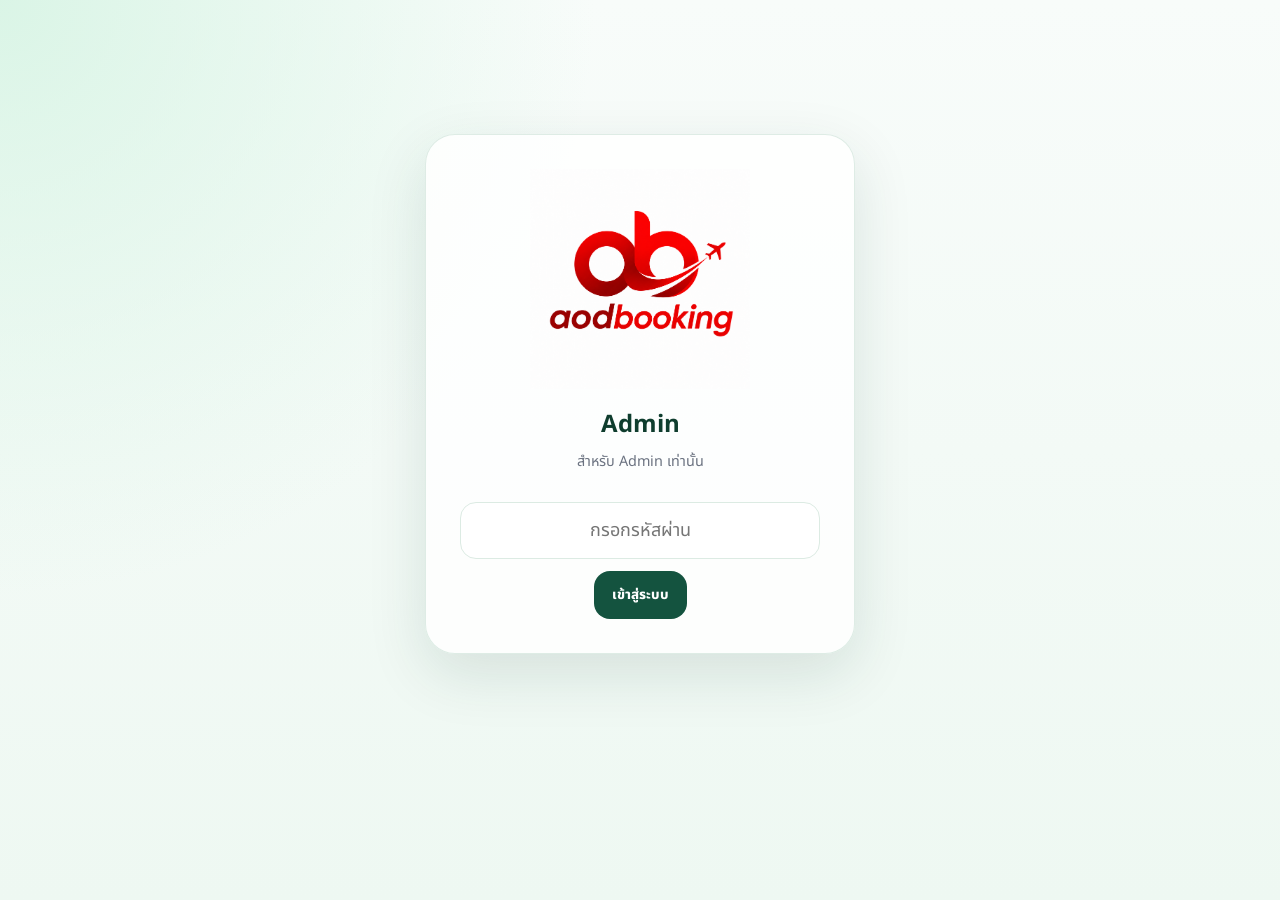
==== commit f3ad21dd: "90%" ====
--- a/admin.html
+++ b/admin.html
@@ -8,12 +8,29 @@
   <link rel="preconnect" href="https://fonts.gstatic.com" crossorigin>
   <link href="https://fonts.googleapis.com/css2?family=Noto+Sans+Thai:wght@300;400;500;600;700&display=swap" rel="stylesheet">
   <link rel="stylesheet" href="style.css" />
-  <link rel="icon" href="default-home-logo.svg" type="image/svg+xml" />
+  <link rel="icon" href="aodbooking-logo.png" type="image/png" />
   <style>
     /* ======= Admin Page Extra Styles ======= */
     .admin-login { display:flex; align-items:center; justify-content:center; min-height:80vh; }
 
     body.login-hidden header.topbar { display: none; }
+
+    .admin-brand-logo {
+      width: 54px;
+      height: 54px;
+      object-fit: contain;
+      border-radius: 14px;
+      background: #fff;
+      box-shadow: 0 10px 24px rgba(185, 28, 28, .12);
+    }
+
+    .admin-login-logo {
+      width: min(220px, 78%);
+      height: auto;
+      display: block;
+      margin: 0 auto 18px;
+      object-fit: contain;
+    }
 
     .plan-grid {
       display: grid;
@@ -131,16 +148,16 @@
     }
   </style>
 </head>
-<body data-page-title-suffix="Admin">
+<body class="login-hidden" data-page-title-suffix="Admin">
   <header class="topbar">
-    <a class="brand" href="owner.html">
+    <div class="brand">
+      <img class="admin-brand-logo" src="aodbooking-logo.png" alt="AODbooking" />
       <div>
         <h1>Admin</h1>
         <p>จัดการ Owner</p>
       </div>
-    </a>
+    </div>
     <nav>
-      <a class="nav-link" href="owner.html">Owner</a>
       <button type="button" class="ghost-btn" id="adminLogoutBtn">ออกจากระบบ</button>
     </nav>
   </header>
@@ -149,7 +166,7 @@
     <!-- Login -->
     <section class="admin-login" id="adminLoginBox">
       <div class="login-card">
-        <img class="logo large" src="default-home-logo.svg" alt="โลโก้" />
+        <img class="admin-login-logo" src="aodbooking-logo.png" alt="AODbooking" />
         <h2>Admin</h2>
         <p style="color:#6b7280;font-size:.9rem;margin:.5rem 0 1.25rem;">สำหรับ Admin เท่านั้น</p>
         <input type="password" id="adminPassword" placeholder="กรอกรหัสผ่าน" />
@@ -159,17 +176,25 @@
 
     <!-- Dashboard -->
     <section class="hidden" id="adminDashboard">
+      <div class="admin-dashboard-actions">
+        <button type="button" class="ghost-btn" id="refreshAllAdminBtn">รีเฟรชข้อมูลทั้งหมด</button>
+      </div>
+
       <div class="admin-card" style="margin-bottom:1.5rem">
         <div class="section-mini-head">
-          <h4>ค่าจอง</h4>
-          <p>กำหนดค่าจองที่จะบวกในยอดชำระของลูกค้าทุกการจอง</p>
-        </div>
-        <form class="settings-form" id="adminBookingFeeForm">
+          <h4>ตั้งค่าการจองทุกโฮมสเตย์</h4>
+          <p>กำหนดค่าจองที่ลูกค้าชำระ และเครดิตที่ Owner ใช้ต่อการจอง 1 ครั้ง โดยใช้เหมือนกันทุกโฮมสเตย์</p>
+        </div>
+        <form class="settings-form" id="adminBookingConfigForm">
           <div class="field">
-            <label>ค่าจอง / รายการ</label>
+            <label>ค่าจอง / ครั้ง</label>
             <input type="number" id="adminBookingFeeInput" min="0" step="1" />
           </div>
-          <button type="submit">บันทึกค่าจอง</button>
+          <div class="field">
+            <label>เครดิตที่ใช้ / การจอง</label>
+            <input type="number" id="adminCreditPerBookingInput" min="0" step="1" />
+          </div>
+          <button type="submit">บันทึกใช้กับทุกโฮมสเตย์</button>
         </form>
       </div>
 
@@ -189,7 +214,17 @@
             <small class="input-hint">ใช้ใน URL เช่น owner.html?homestay=baan-suan</small>
           </div>
           <div class="field">
-            <label>ลิงก์เพจ</label>
+            <label>Owner password</label>
+            <input type="text" id="adminHomestayOwnerPassword" placeholder="Owner password" />
+            <small class="input-hint">Owner login password. Blank uses 1234.</small>
+          </div>
+          <div class="field">
+            <label>Owner LINE_TO_ID</label>
+            <input type="text" id="adminHomestayLineToId" placeholder="userId หรือ groupId ของ Owner" />
+            <small class="input-hint">ใช้ส่งแจ้งเตือน LINE เมื่อมีลูกค้าจองโฮมสเตย์นี้</small>
+          </div>
+          <div class="field">
+            <label>Owner page URL</label>
             <input type="url" id="adminHomestayPageUrl" placeholder="https://facebook.com/..." />
           </div>
           <div class="field">
@@ -282,6 +317,34 @@
         </div>
       </div>
 
+      <div class="admin-card" style="margin-bottom:1.5rem" id="topupHistoryCard">
+        <div class="section-mini-head">
+          <h4>ประวัติการเติมเครดิต Owner</h4>
+          <p>ดูย้อนหลังและกรองคำขอเติมเครดิตทั้งหมดของ Owner</p>
+        </div>
+        <div class="topup-history-filters">
+          <select id="topupHistoryStatusFilter" aria-label="กรองสถานะ">
+            <option value="all">ทุกสถานะ</option>
+            <option value="pending">รออนุมัติ</option>
+            <option value="approved">อนุมัติแล้ว</option>
+            <option value="done">สำเร็จแล้ว</option>
+            <option value="rejected">ปฏิเสธ</option>
+          </select>
+          <select id="topupHistoryTypeFilter" aria-label="กรองประเภท">
+            <option value="all">ทุกประเภท</option>
+            <option value="credit">เครดิต</option>
+            <option value="yearly">รายปี</option>
+          </select>
+          <select id="topupHistoryHomestayFilter" aria-label="Filter homestay">
+            <option value="all">ทุกโฮมสเตย์</option>
+          </select>
+          <input type="search" id="topupHistorySearch" placeholder="ค้นหารหัส / โฮมสเตย์ / แพ็กเกจ / ชื่อไฟล์" />
+        </div>
+        <div id="topupHistoryList">
+          <div class="empty">ยังไม่มีประวัติการเติมเครดิต</div>
+        </div>
+      </div>
+
       <!-- Danger Zone -->
       <div class="admin-card hidden">
         <div class="section-mini-head">
@@ -301,11 +364,14 @@
     let selectedPlanType = "";
     let selectedCreditPkg = null;
     let adminSettings = normalizeSettings(DEFAULT_SETTINGS);
-    const adminBookingFeeForm = document.getElementById("adminBookingFeeForm");
+    const adminBookingConfigForm = document.getElementById("adminBookingConfigForm");
     const adminBookingFeeInput = document.getElementById("adminBookingFeeInput");
+    const adminCreditPerBookingInput = document.getElementById("adminCreditPerBookingInput");
     const adminHomestayForm = document.getElementById("adminHomestayForm");
     const adminHomestayName = document.getElementById("adminHomestayName");
     const adminHomestaySlug = document.getElementById("adminHomestaySlug");
+    const adminHomestayOwnerPassword = document.getElementById("adminHomestayOwnerPassword");
+    const adminHomestayLineToId = document.getElementById("adminHomestayLineToId");
     const adminHomestayPageUrl = document.getElementById("adminHomestayPageUrl");
     const adminHomestayGpsUrl = document.getElementById("adminHomestayGpsUrl");
     const adminHomestayResult = document.getElementById("adminHomestayResult");
@@ -313,6 +379,12 @@
     const adminHomestayCount = document.getElementById("adminHomestayCount");
     const adminTotalCredits = document.getElementById("adminTotalCredits");
     const refreshHomestaysBtn = document.getElementById("refreshHomestaysBtn");
+    const refreshAllAdminBtn = document.getElementById("refreshAllAdminBtn");
+    const topupHistoryStatusFilter = document.getElementById("topupHistoryStatusFilter");
+    const topupHistoryTypeFilter = document.getElementById("topupHistoryTypeFilter");
+    const topupHistoryHomestayFilter = document.getElementById("topupHistoryHomestayFilter");
+    const topupHistorySearch = document.getElementById("topupHistorySearch");
+    const topupHistoryList = document.getElementById("topupHistoryList");
     let adminHomestays = [];
 
     function renderCoPkgGrid() {
@@ -363,6 +435,8 @@
     function renderCreatedHomestay(homestay) {
       if (!adminHomestayResult) return;
       const slug = homestay.slug || "-";
+      const ownerPassword = homestay.ownerPassword || homestay.owner_password || (typeof OWNER_PASSWORD !== "undefined" ? OWNER_PASSWORD : "1234");
+      const lineToId = homestay.lineToId || homestay.line_to_id || "";
       const ownerUrl = homestay.ownerUrl || `owner.html?homestay=${encodeURIComponent(slug)}`;
       const customerUrl = homestay.customerUrl || `customer.html?homestay=${encodeURIComponent(slug)}`;
       const warnings = Array.isArray(homestay.warnings) ? homestay.warnings.filter(Boolean) : [];
@@ -371,6 +445,8 @@
         <div style="text-align:left">
           <b>สร้างโฮมสเตย์แล้ว: ${escapeHtml(homestay.name || slug)}</b><br>
           <span>Slug: ${escapeHtml(slug)}</span><br>
+          <span>Owner password: <strong>${escapeHtml(ownerPassword)}</strong></span><br>
+          <span>LINE_TO_ID: <strong>${escapeHtml(lineToId || "-")}</strong></span><br>
           <a href="${escapeHtml(ownerUrl)}" target="_blank" rel="noopener">เปิดหน้า Owner</a><br>
           <a href="${escapeHtml(customerUrl)}" target="_blank" rel="noopener">เปิดหน้า Customer</a>
         </div>
@@ -439,6 +515,8 @@
         const slug = escapeHtml(homestay.slug || "-");
         const name = escapeHtml(homestay.name || homestay.slug || "Homestay");
         const credits = Number(homestay.credits ?? homestay.plan?.credits ?? 0);
+        const ownerPassword = homestay.ownerPassword || homestay.owner_password || (typeof OWNER_PASSWORD !== "undefined" ? OWNER_PASSWORD : "1234");
+        const lineToId = homestay.lineToId || homestay.line_to_id || "";
         const ownerUrl = escapeHtml(homestay.ownerUrl || `owner.html?homestay=${encodeURIComponent(homestay.slug || "")}`);
         const customerUrl = escapeHtml(homestay.customerUrl || `customer.html?homestay=${encodeURIComponent(homestay.slug || "")}`);
         const status = getAdminHomestayStatus(homestay);
@@ -453,6 +531,14 @@
                   <h5>${name}</h5>
                 </div>
                 <div class="admin-homestay-meta">Slug: ${slug} • แพ็กเกจ: ${escapeHtml(formatAdminPlanLabel(homestay))}</div>
+                <div class="admin-owner-password-row">
+                  <span>Owner password</span>
+                  <strong>${escapeHtml(ownerPassword)}</strong>
+                </div>
+                <div class="admin-owner-password-row">
+                  <span>LINE_TO_ID</span>
+                  <strong>${escapeHtml(lineToId || "-")}</strong>
+                </div>
                 <div class="admin-homestay-links">
                   <a href="${ownerUrl}" target="_blank" rel="noopener">Owner</a>
                   <a href="${customerUrl}" target="_blank" rel="noopener">Customer</a>
@@ -461,6 +547,10 @@
               <div class="admin-credit-pill">${credits.toLocaleString("th-TH")} เครดิต</div>
             </div>
             <div class="admin-homestay-actions">
+              <input type="text" value="${escapeHtml(ownerPassword)}" data-role="ownerPassword" aria-label="Owner password" />
+              <button type="button" class="admin-save-password" data-action="saveOwnerPassword">Save password</button>
+              <input type="text" value="${escapeHtml(lineToId)}" data-role="lineToId" aria-label="Owner LINE_TO_ID" placeholder="Owner LINE_TO_ID" />
+              <button type="button" class="admin-save-password" data-action="saveLineToId">Save LINE</button>
               <input type="number" min="1" step="1" value="10" data-role="creditAmount" aria-label="จำนวนเครดิต" />
               <button type="button" class="admin-add-credit" data-action="addCredits">เติมเครดิต</button>
               <button type="button" class="admin-remove-credit" data-action="removeCredits">ลบเครดิต</button>
@@ -497,18 +587,13 @@
       const amountInput = card?.querySelector('[data-role="creditAmount"]');
       const rawAmount = Number(amountInput?.value || 0);
       const amount = Number.isFinite(rawAmount) && rawAmount > 0 ? rawAmount : 1;
-      const currentCredits = Number(homestay.credits ?? homestay.plan?.credits ?? 0);
-      const nextCredits = Math.max(0, currentCredits + (delta * amount));
+      const creditDelta = delta * amount;
 
       try {
         const result = await apiRequest({
-          action: "adminUpdateHomestayPlan",
+          action: "adminAdjustHomestayCredits",
           homestayId,
-          plan: {
-            planType: "credit",
-            credits: nextCredits,
-            status: "active"
-          }
+          delta: creditDelta
         });
         if (!result.ok) throw new Error(result.message || "บันทึกเครดิตไม่สำเร็จ");
         showToast(delta > 0 ? "เติมเครดิตแล้ว" : "ลบเครดิตแล้ว");
@@ -536,6 +621,56 @@
       }
     }
 
+    async function updateOwnerPassword(homestayId) {
+      const homestay = getAdminHomestayById(homestayId);
+      if (!homestay) return;
+      const card = Array.from(adminHomestayList?.querySelectorAll("[data-homestay-id]") || [])
+        .find(item => String(item.dataset.homestayId) === String(homestayId));
+      const passwordInput = card?.querySelector('[data-role="ownerPassword"]');
+      const ownerPassword = String(passwordInput?.value || "").trim();
+      if (!ownerPassword) {
+        showToast("Please enter Owner password");
+        return;
+      }
+
+      try {
+        const result = await apiRequest({
+          action: "adminUpdateOwnerPassword",
+          homestayId,
+          ownerPassword
+        });
+        if (!result.ok) throw new Error(result.message || "Save Owner password failed");
+        showToast("Owner password saved");
+        await loadAdminHomestays();
+      } catch (error) {
+        console.error(error);
+        showToast(`Save Owner password failed: ${error.message || "Unknown error"}`);
+      }
+    }
+
+    async function updateHomestayLineToId(homestayId) {
+      const homestay = getAdminHomestayById(homestayId);
+      if (!homestay) return;
+      const card = Array.from(adminHomestayList?.querySelectorAll("[data-homestay-id]") || [])
+        .find(item => String(item.dataset.homestayId) === String(homestayId));
+      const lineInput = card?.querySelector('[data-role="lineToId"]');
+      const lineToId = String(lineInput?.value || "").trim();
+
+      try {
+        const result = await apiRequest({
+          action: "adminUpdateHomestayLineToId",
+          homestayId,
+          lineToId
+        });
+        if (!result.ok) throw new Error(result.message || "Save LINE_TO_ID failed");
+        showToast("LINE_TO_ID saved");
+        await loadAdminHomestays();
+      } catch (error) {
+        console.error(error);
+        showToast(`Save LINE_TO_ID failed: ${error.message || "Unknown error"}`);
+      }
+    }
+
     function handleAdminHomestayAction(event) {
       const button = event.target.closest("[data-action]");
       if (!button) return;
@@ -545,6 +680,8 @@
 
       if (button.dataset.action === "addCredits") updateHomestayCredits(homestayId, 1);
       if (button.dataset.action === "removeCredits") updateHomestayCredits(homestayId, -1);
+      if (button.dataset.action === "saveOwnerPassword") updateOwnerPassword(homestayId);
+      if (button.dataset.action === "saveLineToId") updateHomestayLineToId(homestayId);
       if (button.dataset.action === "deleteHomestay") deleteAdminHomestay(homestayId);
     }
 
@@ -563,6 +700,8 @@
           homestay: {
             name,
             slug,
+            ownerPassword: adminHomestayOwnerPassword?.value.trim() || "",
+            lineToId: adminHomestayLineToId?.value.trim() || "",
             pageUrl: adminHomestayPageUrl?.value.trim() || "",
             gpsUrl: adminHomestayGpsUrl?.value.trim() || ""
           }
@@ -582,11 +721,6 @@
       }
     }
 
-    function renderAdminBookingFeeForm() {
-      if (!adminBookingFeeInput) return;
-      adminBookingFeeInput.value = Number(adminSettings.bookingFee?.value ?? adminSettings.bookingFee ?? (typeof BOOKING_FEE !== "undefined" ? BOOKING_FEE : 20));
-    }
-
     function renderAdminTopbarTitle() {
       const title = document.querySelector("header.topbar .brand h1");
       const subtitle = document.querySelector("header.topbar .brand p");
@@ -595,15 +729,19 @@
       document.title = "Admin";
     }
 
+    function renderAdminBookingConfigForm() {
+      if (adminBookingFeeInput) adminBookingFeeInput.value = getSettingsBookingFee(adminSettings);
+      if (adminCreditPerBookingInput) adminCreditPerBookingInput.value = getSettingsCreditPerBooking(adminSettings);
+    }
+
     async function loadAdminBrandAssets() {
       try {
-        const result = await apiRequest({ action: "bootstrap" });
+        const result = await apiRequest({ action: "adminGetBookingConfig" });
         const payload = result.data || result;
         const loadedSettings = normalizeSettings(payload.settings || result.settings || payload.data || {});
         adminSettings = loadedSettings;
-        applyBrandAssets(adminSettings);
         renderAdminTopbarTitle();
-        renderAdminBookingFeeForm();
+        renderAdminBookingConfigForm();
         renderCurrentStatus();
       } catch (error) {
         console.warn("Admin plan sync failed; clearing stale local credits:", error?.message);
@@ -611,28 +749,30 @@
         adminSettings = normalizeSettings(typeof localGetSettings === "function" ? localGetSettings() : DEFAULT_SETTINGS);
         applyBrandAssets(adminSettings);
         renderAdminTopbarTitle();
-        renderAdminBookingFeeForm();
+        renderAdminBookingConfigForm();
         renderCurrentStatus();
       }
     }
 
-    async function saveAdminBookingFee(event) {
+    async function saveAdminBookingConfig(event) {
       event.preventDefault();
       const bookingFee = Math.max(0, Number(adminBookingFeeInput?.value || 0));
-      const nextSettings = {
+      const creditPerBooking = Math.max(0, Number(adminCreditPerBookingInput?.value || 0));
+      const nextSettings = normalizeSettings({
         ...adminSettings,
-        bookingFee: { label: "ค่าจอง", value: bookingFee }
-      };
+        bookingFee: { label: "ค่าจอง", value: bookingFee },
+        creditPerBooking: { label: "เครดิตที่ใช้ต่อการจอง", value: creditPerBooking }
+      });
 
       try {
-        const result = await apiRequest({ action: "updateSettings", settings: nextSettings });
-        if (!result.ok) throw new Error(result.message || "บันทึกค่าจองไม่สำเร็จ");
+        const result = await apiRequest({ action: "adminUpdateGlobalBookingConfig", settings: nextSettings });
+        if (!result.ok) throw new Error(result.message || "บันทึกตั้งค่าการจองไม่สำเร็จ");
         adminSettings = normalizeSettings(result.data || nextSettings);
-        renderAdminBookingFeeForm();
-        showToast("บันทึกค่าจองแล้ว");
+        renderAdminBookingConfigForm();
+        showToast("บันทึกตั้งค่าการจองให้ทุกโฮมสเตย์แล้ว");
       } catch (error) {
         console.error(error);
-        showToast("บันทึกค่าจองไม่สำเร็จ");
+        showToast(`บันทึกตั้งค่าการจองไม่สำเร็จ: ${error.message || "ไม่ทราบสาเหตุ"}`);
       }
     }
 
@@ -716,7 +856,25 @@
       const type = getPlanType();
       if (type) selectPlan(type);
       renderPendingRequests();
+      renderTopupHistory();
       renderCoPkgGrid();
+    }
+
+    async function refreshAllAdminData() {
+      try {
+        showToast("กำลังรีเฟรชข้อมูลทั้งหมด...");
+        await Promise.all([
+          loadAdminBrandAssets(),
+          loadAdminHomestays()
+        ]);
+        renderPendingRequests();
+        renderTopupHistory();
+        renderCurrentStatus();
+        showToast("รีเฟรชข้อมูลทั้งหมดแล้ว");
+      } catch (error) {
+        console.error(error);
+        showToast(`รีเฟรชข้อมูลไม่สำเร็จ: ${error.message || "ไม่ทราบสาเหตุ"}`);
+      }
     }
 
     function getTopupRequests() {
@@ -724,6 +882,186 @@
     }
     function saveTopupRequests(arr) {
       localStorage.setItem("hs_topup_requests", JSON.stringify(arr));
+    }
+
+    function formatTopupStatusLabel(status) {
+      if (status === "pending") return "รออนุมัติ";
+      if (status === "approved") return "อนุมัติแล้ว";
+      if (status === "done") return "สำเร็จแล้ว";
+      if (status === "rejected") return "ปฏิเสธ";
+      return status || "-";
+    }
+
+    function formatTopupTypeLabel(req) {
+      return req.type === "yearly" ? "รายปี" : "เครดิต";
+    }
+
+    function getTopupHomestayName(req = {}) {
+      return String(req.homestayName || req.siteName || req.ownerName || req.homestaySlug || "ไม่ระบุโฮมสเตย์").trim();
+    }
+
+    function getTopupHomestaySlug(req = {}) {
+      return String(req.homestaySlug || req.slug || "").trim();
+    }
+
+    function getTopupHomestayKey(req = {}) {
+      return String(getTopupHomestaySlug(req) || getTopupHomestayName(req)).toLowerCase();
+    }
+
+    function formatTopupHomestayLabel(req = {}) {
+      const name = getTopupHomestayName(req);
+      const slug = getTopupHomestaySlug(req);
+      return slug && slug !== name ? `${name} (${slug})` : name;
+    }
+
+    function renderTopupHomestayFilterOptions() {
+      if (!topupHistoryHomestayFilter) return;
+      const current = topupHistoryHomestayFilter.value || "all";
+      const options = new Map();
+      getTopupRequests().forEach(req => {
+        const key = getTopupHomestayKey(req);
+        if (!key) return;
+        options.set(key, formatTopupHomestayLabel(req));
+      });
+      topupHistoryHomestayFilter.innerHTML = `<option value="all">ทุกโฮมสเตย์</option>` +
+        Array.from(options.entries())
+          .sort((a, b) => a[1].localeCompare(b[1], "th"))
+          .map(([key, label]) => `<option value="${escapeHtml(key)}">${escapeHtml(label)}</option>`)
+          .join("");
+      topupHistoryHomestayFilter.value = options.has(current) ? current : "all";
+    }
+
+    function formatTopupCredits(req) {
+      return req.type === "yearly" ? "รายปี" : `${Number(req.credits || 0).toLocaleString("th-TH")} เครดิต`;
+    }
+
+    function formatTopupDate(value) {
+      if (!value) return "-";
+      const date = new Date(value);
+      return Number.isNaN(date.getTime()) ? "-" : date.toLocaleString("th-TH");
+    }
+
+    function topupHistoryMatches(req) {
+      const statusFilter = topupHistoryStatusFilter?.value || "all";
+      const typeFilter = topupHistoryTypeFilter?.value || "all";
+      const homestayFilter = topupHistoryHomestayFilter?.value || "all";
+      const search = String(topupHistorySearch?.value || "").trim().toLowerCase();
+
+      if (statusFilter !== "all" && req.status !== statusFilter) return false;
+      if (typeFilter !== "all" && req.type !== typeFilter) return false;
+      if (homestayFilter !== "all" && getTopupHomestayKey(req) !== homestayFilter) return false;
+      if (!search) return true;
+
+      return [
+        req.id,
+        getTopupHomestayName(req),
+        getTopupHomestaySlug(req),
+        req.label,
+        req.slipFilename,
+        req.status,
+        req.type,
+        req.credits,
+        req.price
+      ].some(value => String(value || "").toLowerCase().includes(search));
+    }
+
+    function renderTopupHistory() {
+      if (!topupHistoryList) return;
+      renderTopupHomestayFilterOptions();
+      const items = getTopupRequests()
+        .filter(topupHistoryMatches)
+        .sort((a, b) => new Date(b.approvedAt || b.requestedAt || 0) - new Date(a.approvedAt || a.requestedAt || 0));
+
+      if (!items.length) {
+        topupHistoryList.innerHTML = `<div class="empty">ไม่พบประวัติตามตัวกรอง</div>`;
+        return;
+      }
+
+      topupHistoryList.innerHTML = items.map(req => {
+        const requestedAt = formatTopupDate(req.requestedAt);
+        const homestayLabel = formatTopupHomestayLabel(req);
+        const approvedAt = req.approvedAt ? formatTopupDate(req.approvedAt) : "-";
+        const doneAt = req.doneAt ? formatTopupDate(req.doneAt) : "-";
+        const rejectedAt = req.rejectedAt ? `<div><span>ปฏิเสธ:</span><strong>${formatTopupDate(req.rejectedAt)}</strong></div>` : "";
+        const slipActionsHtml = req.slipBase64
+          ? `<div class="topup-history-actions">
+              <button type="button" class="history-slip-btn" onclick="openTopupHistorySlip('${req.id}')">ดูสลิป</button>
+            </div>`
+          : `<span class="history-muted">ไม่มีสลิป</span>`;
+
+        return `
+          <div class="topup-history-item req-${req.status || "pending"}">
+            <div class="topup-history-main">
+              <div>
+                <strong>${escapeHtml(req.id || "-")}</strong>
+                <span>โฮมสเตย์: ${escapeHtml(homestayLabel)}</span>
+                <span>${escapeHtml(req.label || "-")} • ${escapeHtml(formatTopupCredits(req))} • ฿${Number(req.price || 0).toLocaleString("th-TH")}</span>
+              </div>
+              <b>${escapeHtml(formatTopupStatusLabel(req.status))}</b>
+            </div>
+            <div class="topup-history-detail-list">
+              <div><span>ประเภท:</span><strong>${escapeHtml(formatTopupTypeLabel(req))}</strong></div>
+              <div><span>ขอเมื่อ:</span><strong>${escapeHtml(requestedAt)}</strong></div>
+              <div><span>อนุมัติ:</span><strong>${escapeHtml(approvedAt)}</strong></div>
+              <div><span>สำเร็จ:</span><strong>${escapeHtml(doneAt)}</strong></div>
+              ${rejectedAt}
+              <div><span>ไฟล์:</span><strong>${escapeHtml(req.slipFilename || "-")}</strong></div>
+            </div>
+            <div class="topup-history-slip-tools">
+              ${slipActionsHtml}
+            </div>
+          </div>
+        `;
+      }).join("");
+    }
+
+    function openTopupHistorySlip(id) {
+      const req = getTopupRequests().find(item => item.id === id);
+      if (!req?.slipBase64) return;
+      const src = `data:${req.slipMime || "image/png"};base64,${req.slipBase64}`;
+      let modal = document.getElementById("topupSlipPopup");
+      if (!modal) {
+        modal = document.createElement("div");
+        modal.id = "topupSlipPopup";
+        modal.className = "modal-overlay slip-image-popup hidden";
+        modal.innerHTML = `
+          <div class="slip-image-popup-card">
+            <button type="button" class="modal-close-btn slip-image-close" onclick="closeTopupSlipPopup()" aria-label="ปิด">✕</button>
+            <div class="topup-slip-popup-title" id="topupSlipPopupTitle"></div>
+            <img id="topupSlipPopupImg" alt="สลิปเติมเครดิต" />
+            <iframe id="topupSlipPopupFrame" title="สลิปเติมเครดิต"></iframe>
+          </div>
+        `;
+        modal.addEventListener("click", event => {
+          if (event.target.id === "topupSlipPopup") closeTopupSlipPopup();
+        });
+        document.body.appendChild(modal);
+      }
+      const img = document.getElementById("topupSlipPopupImg");
+      const frame = document.getElementById("topupSlipPopupFrame");
+      const title = document.getElementById("topupSlipPopupTitle");
+      const isPdf = String(req.slipMime || "").toLowerCase() === "application/pdf";
+      if (title) title.textContent = `${req.id || "สลิป"} - ${formatTopupHomestayLabel(req)}`;
+      if (img) {
+        img.src = isPdf ? "" : src;
+        img.style.display = isPdf ? "none" : "block";
+      }
+      if (frame) {
+        frame.src = isPdf ? src : "";
+        frame.style.display = isPdf ? "block" : "none";
+      }
+      modal.classList.remove("hidden");
+      document.body.classList.add("modal-open");
+    }
+
+    function closeTopupSlipPopup() {
+      const modal = document.getElementById("topupSlipPopup");
+      const img = document.getElementById("topupSlipPopupImg");
+      const frame = document.getElementById("topupSlipPopupFrame");
+      if (modal) modal.classList.add("hidden");
+      if (img) img.src = "";
+      if (frame) frame.src = "";
+      document.body.classList.remove("modal-open");
     }
 
     function renderPendingRequests() {
@@ -731,7 +1069,7 @@
       const list = document.getElementById("pendingRequestsList");
       if (!list) return;
 
-      const pending = reqs.filter(r => r.status === "pending" || r.status === "approved" || r.status === "rejected");
+      const pending = reqs.filter(r => r.status === "pending");
       if (!pending.length) {
         list.innerHTML = `<div class="empty">ไม่มีคำขอที่รอดำเนินการ</div>`;
         return;
@@ -739,6 +1077,7 @@
 
       list.innerHTML = pending.slice().reverse().map(req => {
         const date = new Date(req.requestedAt).toLocaleString("th-TH");
+        const homestayLabel = formatTopupHomestayLabel(req);
         const statusLabel = req.status === "pending" ? "🟡 รอการอนุมัติ" : req.status === "approved" ? "✅ อนุมัติแล้ว" : "❌ ปฏิเสธ";
         const slipHtml = req.slipBase64
           ? `<div class="request-slip">
@@ -756,6 +1095,7 @@
         return `<div class="request-item req-${req.status}">
           <div class="request-meta">
             <span>รหัส: <strong>${req.id}</strong></span>
+            <span>โฮมสเตย์: <strong>${escapeHtml(homestayLabel)}</strong></span>
             <span>แพ็กเกจ: <strong>${req.label} (${req.type === 'yearly' ? 'รายปี' : req.credits + ' เครดิต'} / ฿${req.price.toLocaleString()})</strong></span>
             <span>วันที่: <strong>${date}</strong></span>
           </div>
@@ -775,6 +1115,7 @@
       const desc = req.type === "yearly" ? "แพ็กเกจรายปี" : req.credits + " เครดิต";
       showToast(`✅ อนุมัติ ${desc} ให้ Owner แล้ว`);
       renderPendingRequests();
+      renderTopupHistory();
       renderCurrentStatus();
     }
 
@@ -784,29 +1125,42 @@
       const req = reqs.find(r => r.id === id);
       if (!req) return;
       req.status = "rejected";
+      req.rejectedAt = new Date().toISOString();
       saveTopupRequests(reqs);
       showToast("ปฏิเสธคำขอแล้ว");
       renderPendingRequests();
+      renderTopupHistory();
     }
 
     // Poll ทุก 5 วินาทีเพื่ออัปเดต pending list
     setInterval(() => {
       if (!document.getElementById("adminDashboard").classList.contains("hidden")) {
+        const active = document.activeElement;
+        const editingHomestayList = active
+          && adminHomestayList?.contains(active)
+          && ["INPUT", "TEXTAREA", "SELECT"].includes(active.tagName);
+        if (!editingHomestayList) loadAdminHomestays();
         renderPendingRequests();
-      }
-    }, 5000);
+        renderTopupHistory();
+      }
+    }, 15000);
 
     // Login
-    function setAdminLoginState(isLogin) {
-      document.body.classList.toggle('login-hidden', isLogin);
-      document.getElementById("adminLoginBox").classList.toggle("hidden", !isLogin);
-      document.getElementById("adminDashboard").classList.toggle("hidden", isLogin);
-    }
-
-    document.getElementById("adminLoginBtn").addEventListener("click", () => {
-      const pw = document.getElementById("adminPassword").value;
-      if (pw === ADMIN_PASSWORD) {
+    function setAdminLoginState(showLogin) {
+      document.body.classList.toggle("login-hidden", showLogin);
+      document.getElementById("adminLoginBox").classList.toggle("hidden", !showLogin);
+      document.getElementById("adminDashboard").classList.toggle("hidden", showLogin);
+    }
+
+    document.getElementById("adminLoginBtn").addEventListener("click", async () => {
+      const pw = String(document.getElementById("adminPassword").value || "").trim();
+      const adminPassword = String(typeof ADMIN_PASSWORD !== "undefined" ? ADMIN_PASSWORD : "1234").trim();
+      if (pw === adminPassword) {
         setAdminLoginState(false);
+        await Promise.allSettled([
+          loadAdminBrandAssets(),
+          loadAdminHomestays()
+        ]);
         renderCurrentStatus();
         showToast("เข้าสู่ระบบ Admin สำเร็จ");
       } else {
@@ -823,10 +1177,15 @@
       document.getElementById("adminPassword").value = "";
     });
 
-    adminBookingFeeForm?.addEventListener("submit", saveAdminBookingFee);
     adminHomestayForm?.addEventListener("submit", createAdminHomestay);
+    adminBookingConfigForm?.addEventListener("submit", saveAdminBookingConfig);
     adminHomestayList?.addEventListener("click", handleAdminHomestayAction);
     refreshHomestaysBtn?.addEventListener("click", loadAdminHomestays);
+    refreshAllAdminBtn?.addEventListener("click", refreshAllAdminData);
+    topupHistoryStatusFilter?.addEventListener("change", renderTopupHistory);
+    topupHistoryTypeFilter?.addEventListener("change", renderTopupHistory);
+    topupHistoryHomestayFilter?.addEventListener("change", renderTopupHistory);
+    topupHistorySearch?.addEventListener("input", renderTopupHistory);
     adminHomestayName?.addEventListener("input", () => {
       if (!adminHomestaySlug || adminHomestaySlug.dataset.touched === "true") return;
       adminHomestaySlug.value = normalizeAdminSlug(adminHomestayName.value);
@@ -840,10 +1199,11 @@
     document.addEventListener('DOMContentLoaded', () => {
       setAdminLoginState(true);
       renderCoPkgGrid();
-      applyBrandAssets(normalizeSettings(typeof localGetSettings === "function" ? localGetSettings() : DEFAULT_SETTINGS));
       renderAdminTopbarTitle();
-      loadAdminBrandAssets();
-      loadAdminHomestays();
+    });
+
+    document.addEventListener("keydown", event => {
+      if (event.key === "Escape") closeTopupSlipPopup();
     });
   </script>
 </body>
--- a/style.css
+++ b/style.css
@@ -15,6 +15,201 @@
   --shadow: 0 20px 60px rgba(15, 61, 46, 0.12);
 }
 
+/* Owner booking table: compact single-card layout for mobile. */
+@media (max-width: 760px) {
+  .owner-dashboard .table-wrap {
+    overflow: visible;
+    border-radius: 0;
+  }
+
+  .owner-dashboard .booking-detail-table {
+    min-width: 0;
+    background: transparent;
+  }
+
+  .owner-dashboard .booking-detail-table thead {
+    display: none;
+  }
+
+  .owner-dashboard .booking-detail-table,
+  .owner-dashboard .booking-detail-table tbody {
+    display: block;
+    width: 100%;
+  }
+
+  .owner-dashboard .booking-detail-table .booking-detail-row {
+    display: grid;
+    grid-template-columns: minmax(0, 1fr) auto;
+    grid-template-areas:
+      "guest status"
+      "stay stay"
+      "payment payment"
+      "actions actions";
+    gap: 10px;
+    width: 100%;
+    padding: 12px;
+    margin-bottom: 12px;
+    border: 1px solid var(--line);
+    border-radius: 16px;
+    background: #fff;
+    overflow: visible;
+    box-shadow: 0 10px 24px rgba(15, 61, 46, .06);
+  }
+
+  .owner-dashboard .booking-detail-table .booking-detail-row > td {
+    display: block;
+    width: 100%;
+    min-width: 0;
+    padding: 0;
+    border-bottom: 0;
+  }
+
+  .owner-dashboard .booking-detail-table .booking-detail-row > td::before {
+    display: none;
+  }
+
+  .owner-dashboard .booking-guest-cell { grid-area: guest; }
+  .owner-dashboard .booking-stay-cell { grid-area: stay; }
+  .owner-dashboard .booking-payment-cell { grid-area: payment; }
+  .owner-dashboard .booking-actions-cell { grid-area: actions; }
+  .owner-dashboard .booking-status-cell {
+    grid-area: status;
+    justify-self: end;
+    align-self: start;
+    width: auto;
+  }
+
+  .owner-dashboard .booking-stay-cell,
+  .owner-dashboard .booking-payment-cell,
+  .owner-dashboard .booking-actions-cell {
+    padding-top: 10px;
+    border-top: 1px solid #edf5f0;
+  }
+
+  .owner-dashboard .booking-primary {
+    gap: 4px;
+  }
+
+  .owner-dashboard .booking-primary b,
+  .owner-dashboard .booking-room-title {
+    font-size: 15px;
+  }
+
+  .owner-dashboard .booking-code {
+    max-width: 100%;
+    font-size: 11px;
+    overflow-wrap: anywhere;
+  }
+
+  .owner-dashboard .booking-contact-list {
+    gap: 2px;
+    margin-top: 6px;
+    font-size: 12px;
+  }
+
+  .owner-dashboard .booking-note-box {
+    margin-top: 7px;
+    padding: 7px 8px;
+  }
+
+  .owner-dashboard .booking-date-range {
+    margin-top: 6px;
+    gap: 5px;
+    font-size: 13px;
+  }
+
+  .owner-dashboard .booking-meta-grid {
+    margin-top: 6px;
+  }
+
+  .owner-dashboard .booking-meta-grid span {
+    padding: 3px 7px;
+    font-size: 11px;
+  }
+
+  .owner-dashboard .booking-cost-lines {
+    max-width: none;
+    gap: 4px;
+    margin-top: 8px;
+  }
+
+  .owner-dashboard .booking-cost-lines span {
+    padding: 5px 7px;
+    gap: 8px;
+  }
+
+  .owner-dashboard .booking-cost-lines em,
+  .owner-dashboard .booking-cost-lines b {
+    font-size: 11px;
+  }
+
+  .owner-dashboard .booking-cost-lines .booking-grand-line b {
+    font-size: 13px;
+  }
+
+  .owner-dashboard .owner-payment-cell {
+    display: grid;
+    gap: 7px;
+  }
+
+  .owner-dashboard .owner-slip-preview,
+  .owner-dashboard .owner-slip-preview img {
+    width: 86px;
+  }
+
+  .owner-dashboard .owner-slip-preview img {
+    height: 104px;
+  }
+
+  .owner-dashboard .slip-checklist {
+    width: 100%;
+    max-width: none;
+    padding: 7px 8px;
+  }
+
+  .owner-dashboard .slip-check-row {
+    grid-template-columns: minmax(0, 1fr) 22px;
+    font-size: 12px;
+  }
+
+  .owner-dashboard .booking-status-cell .status {
+    max-width: 112px;
+    white-space: normal;
+    text-align: center;
+    line-height: 1.2;
+  }
+
+  .owner-dashboard .booking-actions-cell .action-row {
+    display: grid;
+    grid-template-columns: repeat(2, minmax(0, 1fr));
+    gap: 8px;
+  }
+
+  .owner-dashboard .booking-actions-cell .action-row button {
+    width: 100%;
+    min-height: 38px;
+    padding: 8px 10px;
+    font-size: 13px;
+    white-space: normal;
+  }
+}
+
+@media (max-width: 360px) {
+  .owner-dashboard .booking-detail-table .booking-detail-row {
+    grid-template-columns: 1fr;
+    grid-template-areas:
+      "guest"
+      "status"
+      "stay"
+      "payment"
+      "actions";
+  }
+
+  .owner-dashboard .booking-status-cell {
+    justify-self: start;
+  }
+}
+
 .admin-homestay-head {
   align-items: center;
 }
@@ -107,6 +302,21 @@
   font-size: 13px;
 }
 
+.admin-owner-password-row {
+  display: flex;
+  align-items: center;
+  gap: 8px;
+  flex-wrap: wrap;
+  margin-top: 6px;
+  color: var(--muted);
+  font-size: 13px;
+}
+
+.admin-owner-password-row strong {
+  color: var(--green-900);
+  word-break: break-word;
+}
+
 .admin-homestay-links {
   display: flex;
   gap: 10px;
@@ -130,7 +340,7 @@
 
 .admin-homestay-actions {
   display: grid;
-  grid-template-columns: minmax(110px, 160px) repeat(3, auto);
+  grid-template-columns: minmax(120px, 180px) auto minmax(110px, 160px) repeat(3, auto);
   gap: 8px;
   align-items: center;
 }
@@ -162,12 +372,194 @@
   border: 1px solid #fed7aa !important;
 }
 
+.admin-save-password {
+  background: #eef6ff;
+  color: #1d4ed8;
+  border: 1px solid #bfdbfe !important;
+}
+
+.owner-password-setting {
+  padding-top: 14px;
+  border-top: 1px solid var(--line);
+}
+
+.settings-subhead {
+  padding-top: 12px;
+  border-top: 1px solid var(--line);
+}
+
+.settings-subhead h5 {
+  margin: 0;
+  color: var(--green-900);
+  font-size: 18px;
+}
+
+.owner-password-fields {
+  display: grid;
+  grid-template-columns: minmax(150px, 1fr) minmax(150px, 1fr) auto;
+  gap: 10px;
+  align-items: center;
+}
+
+.owner-password-fields input {
+  min-width: 0;
+}
+
+.owner-password-fields button {
+  min-height: 44px;
+  white-space: nowrap;
+}
+
 .admin-delete-homestay {
   background: #fef2f2;
   color: #b91c1c;
   border: 1px solid #fecaca !important;
 }
 
+.admin-dashboard-actions {
+  display: flex;
+  justify-content: flex-end;
+  margin-bottom: 14px;
+}
+
+.topup-history-filters {
+  display: grid;
+  grid-template-columns: minmax(150px, 180px) minmax(150px, 180px) minmax(170px, 220px) minmax(220px, 1fr);
+  gap: 10px;
+  margin-bottom: 14px;
+}
+
+.topup-history-filters select,
+.topup-history-filters input {
+  width: 100%;
+  min-width: 0;
+  padding: 11px 12px;
+  border: 1px solid var(--line);
+  border-radius: 8px;
+  background: #fff;
+}
+
+.topup-history-item {
+  padding: 14px;
+  border: 1px solid var(--line);
+  border-left: 4px solid #94a3b8;
+  border-radius: 8px;
+  background: #fff;
+  margin-bottom: 10px;
+}
+
+.topup-history-main {
+  display: flex;
+  align-items: flex-start;
+  justify-content: space-between;
+  gap: 12px;
+  margin-bottom: 10px;
+}
+
+.topup-history-main > div {
+  display: grid;
+  gap: 3px;
+}
+
+.topup-history-main strong {
+  color: var(--green-900);
+}
+
+.topup-history-main span,
+.topup-history-meta {
+  color: var(--muted);
+  font-size: 13px;
+}
+
+.topup-history-main b {
+  white-space: nowrap;
+  color: var(--green-800);
+}
+
+.topup-history-meta {
+  display: flex;
+  align-items: center;
+  gap: 10px;
+  flex-wrap: wrap;
+}
+
+.topup-history-meta strong {
+  color: var(--text);
+}
+
+.topup-history-detail-list {
+  display: grid;
+  gap: 6px;
+  margin: 10px 0;
+  color: var(--muted);
+  font-size: 13px;
+}
+
+.topup-history-detail-list > div {
+  display: grid;
+  grid-template-columns: 82px minmax(0, 1fr);
+  gap: 8px;
+  align-items: baseline;
+}
+
+.topup-history-detail-list span {
+  font-weight: 700;
+}
+
+.topup-history-detail-list strong {
+  color: var(--text);
+  overflow-wrap: anywhere;
+}
+
+.topup-history-slip-tools {
+  display: flex;
+  align-items: flex-start;
+  flex-wrap: wrap;
+  gap: 10px;
+  margin-top: 10px;
+}
+
+.topup-history-actions {
+  display: inline-flex;
+  align-items: center;
+  flex-wrap: wrap;
+  gap: 8px;
+}
+
+.topup-slip-popup-title {
+  padding: 0 44px 12px 0;
+  color: #fff;
+  font-weight: 800;
+}
+
+#topupSlipPopupFrame {
+  width: min(92vw, 980px);
+  height: min(78vh, 760px);
+  border: 0;
+  border-radius: 10px;
+  background: #fff;
+}
+
+.topup-history-item.req-pending { border-left-color: #f59e0b; }
+.topup-history-item.req-approved { border-left-color: #16a34a; }
+.topup-history-item.req-done { border-left-color: #0ea5e9; }
+.topup-history-item.req-rejected { border-left-color: #dc2626; }
+
+.history-slip-btn {
+  min-height: 34px;
+  border: 1px solid var(--line);
+  border-radius: 8px;
+  padding: 0 12px;
+  background: #f8fafc;
+  color: var(--green-800);
+  font-weight: 800;
+  cursor: pointer;
+}
+
+.history-muted {
+  color: var(--muted);
+}
+
 @media (max-width: 720px) {
   .admin-homestay-main {
     display: grid;
@@ -179,6 +571,26 @@
 
   .admin-homestay-actions {
     grid-template-columns: 1fr;
+  }
+
+  .owner-password-fields {
+    grid-template-columns: 1fr;
+  }
+
+  .admin-dashboard-actions {
+    justify-content: stretch;
+  }
+
+  .admin-dashboard-actions .ghost-btn {
+    width: 100%;
+  }
+
+  .topup-history-filters {
+    grid-template-columns: 1fr;
+  }
+
+  .topup-history-main {
+    display: grid;
   }
 }
 
@@ -249,8 +661,9 @@
   font-size: 13px;
 }
 
-nav {
+header.topbar nav {
   display: flex;
+  justify-content: flex-end;
   gap: 8px;
   padding: 6px;
   background: var(--green-50);
@@ -337,6 +750,27 @@
   color: var(--muted);
   font-size: 18px;
   margin: 0 0 28px;
+}
+
+.hero-text-image,
+.hero-card-image {
+  width: 100%;
+  display: block;
+  object-fit: cover;
+  border-radius: 8px;
+  border: 1px solid var(--line);
+  background: var(--green-50);
+}
+
+.hero-text-image {
+  max-height: 260px;
+  margin: 0 0 24px;
+  aspect-ratio: 16 / 9;
+}
+
+.hero-card-image {
+  margin-top: 18px;
+  aspect-ratio: 4 / 3;
 }
 
 .primary-link, .ghost-link {
@@ -461,10 +895,54 @@
   gap: 12px;
 }
 
+.customer-room-actions {
+  display: flex;
+  align-items: center;
+  justify-content: flex-end;
+  gap: 8px;
+  flex-wrap: nowrap;
+}
+
+.customer-room-actions button {
+  white-space: nowrap;
+  width: auto;
+}
+
 .price {
   color: var(--green-800);
   font-weight: 800;
   font-size: 22px;
+}
+
+.room-sale-price {
+  display: grid;
+  gap: 3px;
+  align-items: start;
+}
+
+.room-original-price {
+  display: inline-flex;
+  align-items: center;
+  gap: 6px;
+  color: #dc2626;
+  font-size: 13px;
+  font-weight: 900;
+  white-space: nowrap;
+}
+
+.room-original-price span {
+  text-decoration: line-through;
+  text-decoration-thickness: 2px;
+  text-decoration-color: #dc2626;
+}
+
+.room-original-price b {
+  color: #dc2626;
+  font-size: 12px;
+}
+
+.room-discount-price {
+  color: #111827;
 }
 
 .room-card button {
@@ -475,6 +953,18 @@
   background: var(--green-700);
   cursor: pointer;
   font-weight: 700;
+}
+
+.room-card .detail-toggle-btn {
+  margin: 0;
+  border: 1.5px solid #86efac;
+  background: #f0fdf4;
+  color: #15803d;
+}
+
+.room-card .detail-toggle-btn:hover {
+  background: #dcfce7;
+  border-color: #4ade80;
 }
 
 .booking-panel {
@@ -978,6 +1468,15 @@
   grid-column: 1 / -1;
 }
 
+#roomForm {
+  grid-template-columns: minmax(0, 1.35fr) minmax(120px, .65fr);
+}
+
+#roomForm > .field:nth-of-type(1),
+#roomForm > .field:nth-of-type(2) {
+  grid-column: auto;
+}
+
 .room-manage-card {
   margin-bottom: 22px;
 }
@@ -987,7 +1486,212 @@
   gap: 14px;
 }
 
+#roomListPanel.visible {
+  padding: 0;
+  background: rgba(248, 252, 250, .98);
+}
+
+#roomListPanel.visible .section-mini-head {
+  position: sticky;
+  top: 0;
+  z-index: 5;
+  margin: 0;
+  padding: 14px 58px 12px 18px;
+  background: rgba(255, 255, 255, .98);
+  border-bottom: 1px solid var(--line);
+  border-radius: 18px 18px 0 0;
+  backdrop-filter: blur(10px);
+}
+
+#roomListPanel.visible .room-card-grid {
+  grid-template-columns: repeat(2, minmax(0, 1fr));
+  gap: 10px;
+  padding: 12px;
+}
+
+#roomListPanel.visible .room-owner-card {
+  grid-template-columns: 110px minmax(0, 1fr);
+  gap: 10px;
+  padding: 10px;
+  border-radius: 14px;
+}
+
+#roomListPanel.visible .room-owner-media .room-thumb {
+  height: 104px;
+  border-radius: 10px;
+}
+
+#roomListPanel.visible .room-owner-main {
+  gap: 8px;
+}
+
+#roomListPanel.visible .room-owner-top {
+  align-items: center;
+  gap: 8px;
+  min-width: 0;
+}
+
+#roomListPanel.visible .room-owner-top .room-owner-title {
+  flex: 1 1 auto;
+  min-width: 0;
+}
+
+#roomListPanel.visible .room-top-price-field {
+  flex: 0 0 82px;
+  min-width: 0;
+}
+
+#roomListPanel.visible .room-top-discount-field {
+  flex: 0 0 88px;
+  min-width: 0;
+}
+
+#roomListPanel.visible .room-top-price-field > span {
+  font-size: 0 !important;
+  line-height: 0;
+}
+
+#roomListPanel.visible .room-top-price-field > span::before {
+  content: "\0E23\0E32\0E04\0E32 / \0E04\0E37\0E19";
+  color: var(--muted);
+  font-size: 10px;
+  font-weight: 800;
+  line-height: 1.15;
+}
+
+.room-top-price-field > span {
+  font-size: 0 !important;
+  line-height: 0;
+}
+
+.room-top-price-field > span::before {
+  content: "\0E23\0E32\0E04\0E32 / \0E04\0E37\0E19";
+  color: var(--muted);
+  font-size: 10px;
+  font-weight: 800;
+  line-height: 1.15;
+}
+
+#roomListPanel.visible .room-top-discount-field > span,
+.room-top-discount-field > span {
+  font-size: 10px;
+  line-height: 1.15;
+  color: var(--muted);
+  font-weight: 800;
+}
+
+#roomListPanel.visible .room-owner-fields > .price-field:not(.room-top-price-field) {
+  display: none;
+}
+
+#roomListPanel.visible .room-owner-title {
+  gap: 3px;
+}
+
+#roomListPanel.visible .room-owner-title span,
+#roomListPanel.visible .room-owner-field > span {
+  font-size: 10px;
+}
+
+#roomListPanel.visible .room-title-input {
+  width: 100%;
+  height: 36px;
+  padding: 7px 10px;
+  border-radius: 10px;
+  font-size: 14px;
+}
+
+#roomListPanel.visible .status {
+  flex: 0 0 auto;
+  padding: 6px 8px;
+  border-radius: 999px;
+  font-size: 10px;
+  white-space: nowrap;
+}
+
+#roomListPanel.visible .room-owner-fields {
+  grid-template-columns: minmax(72px, .42fr) minmax(0, 1fr);
+  gap: 8px;
+}
+
+#roomListPanel.visible .room-owner-field {
+  gap: 4px;
+}
+
+#roomListPanel.visible .price-field {
+  grid-column: 1;
+}
+
+#roomListPanel.visible .detail-field {
+  grid-column: 2;
+  grid-row: span 2;
+}
+
+#roomListPanel.visible .upload-field {
+  grid-column: 1;
+}
+
+#roomListPanel.visible .room-owner-field .inline-input {
+  min-height: 0;
+  padding: 7px 9px;
+  border-radius: 10px;
+  font-size: 12px;
+}
+
+#roomListPanel.visible .room-owner-field textarea.inline-input {
+  min-height: 88px;
+  height: 88px;
+  resize: vertical;
+}
+
+#roomListPanel.visible .inline-file-box {
+  gap: 3px;
+  margin-top: 0;
+  padding: 8px;
+  border-radius: 10px;
+}
+
+#roomListPanel.visible .inline-file-box span {
+  font-size: 11px;
+}
+
+#roomListPanel.visible .inline-file-box small,
+#roomListPanel.visible .room-gallery-count {
+  font-size: 10px;
+}
+
+#roomListPanel.visible .table-upload-preview {
+  width: 72px;
+  max-height: 54px;
+}
+
+#roomListPanel.visible .room-card-actions {
+  display: flex;
+  flex-wrap: wrap;
+  gap: 6px;
+  align-items: center;
+  justify-content: flex-start;
+}
+
+#roomListPanel.visible .room-card-actions button {
+  width: auto;
+  min-height: 34px;
+  padding: 7px 12px;
+  border-radius: 10px;
+  font-size: 11px;
+  white-space: nowrap;
+}
+
+#roomListPanel.visible .room-card-actions .save-room-btn {
+  min-width: 70px;
+}
+
+#roomListPanel.visible .room-card-actions .danger-btn {
+  min-width: 44px;
+}
+
 .room-owner-card {
+  min-width: 0;
   display: grid;
   grid-template-columns: 180px minmax(0, 1fr);
   gap: 16px;
@@ -1019,6 +1723,7 @@
   align-items: flex-start;
   justify-content: space-between;
   gap: 12px;
+  min-width: 0;
 }
 
 .room-owner-title {
@@ -1056,11 +1761,13 @@
 .room-owner-field .inline-input {
   width: 100%;
   min-width: 0;
+  box-sizing: border-box;
 }
 
 .room-owner-field textarea.inline-input {
   min-height: 104px;
   resize: vertical;
+  min-width: 0;
 }
 
 .room-closed-note {
@@ -1465,15 +2172,15 @@
 
 .setting-addon-list {
   display: grid;
-  gap: 10px;
+  gap: 8px;
 }
 
 .setting-addon-row {
   display: grid;
-  grid-template-columns: minmax(160px, 1.3fr) minmax(100px, .7fr) minmax(100px, .7fr) auto auto;
-  gap: 10px;
-  align-items: end;
-  padding: 12px;
+  grid-template-columns: minmax(0, 1.35fr) minmax(76px, .45fr) minmax(82px, .5fr) max-content 42px;
+  gap: 8px;
+  align-items: center;
+  padding: 10px;
   border: 1px solid rgba(220, 235, 227, .9);
   border-radius: 8px;
   background: #f8fcfa;
@@ -1481,28 +2188,55 @@
 
 .settings-form .field.compact {
   margin: 0;
+  gap: 4px;
+  min-width: 0;
+}
+
+.settings-form .field.compact label {
+  font-size: 11px;
+  line-height: 1.1;
+  white-space: nowrap;
+}
+
+.settings-form .field.compact input {
+  min-width: 0;
+  height: 38px;
+  padding: 8px 10px;
+  border-radius: 10px;
+  font-size: 13px;
 }
 
 .setting-addon-active {
   display: inline-flex;
   align-items: center;
-  gap: 6px;
-  min-height: 42px;
+  justify-content: center;
+  gap: 5px;
+  min-height: 38px;
+  margin: 16px 0 0;
   color: var(--green-900);
+  font-size: 12px;
   font-weight: 800;
+  white-space: nowrap;
 }
 
 .setting-addon-remove,
 .setting-addon-add {
-  min-height: 42px;
+  min-height: 38px;
 }
 
 .setting-addon-remove {
+  grid-column: auto !important;
+  width: 42px;
+  min-width: 42px;
+  padding: 0 !important;
   background: #fee2e2;
   color: #991b1b;
+  border-radius: 10px !important;
+  font-size: 12px;
 }
 
 .setting-addon-add {
+  grid-column: 1 / -1 !important;
   margin-top: 10px;
 }
 
@@ -1753,8 +2487,45 @@
 }
 
 @media (max-width: 760px) {
+  #roomForm {
+    grid-template-columns: minmax(0, 1fr) minmax(92px, .42fr);
+  }
+
   .setting-addon-row {
-    grid-template-columns: 1fr;
+    grid-template-columns: minmax(96px, 1fr) 60px 64px 34px 34px;
+    gap: 6px;
+    padding: 8px;
+    align-items: center;
+  }
+
+  .setting-addon-row .field.compact label {
+    display: none;
+  }
+
+  .setting-addon-row .field.compact input {
+    height: 36px;
+    padding: 7px 8px;
+    font-size: 12px;
+  }
+
+  .setting-addon-active {
+    width: 34px;
+    min-height: 36px;
+    margin: 0;
+    font-size: 0;
+    gap: 0;
+  }
+
+  .setting-addon-active input {
+    width: 18px;
+    height: 18px;
+  }
+
+  .setting-addon-remove {
+    width: 34px;
+    min-width: 34px;
+    min-height: 36px;
+    font-size: 11px;
   }
 
   .booking-detail-table {
@@ -1882,7 +2653,7 @@
     gap: 14px;
   }
 
-  nav { width: 100%; }
+  header.topbar nav { width: auto; }
   .nav-link { flex: 1; text-align: center; }
   .section-head { align-items: flex-start; flex-direction: column; }
 }
@@ -3324,6 +4095,139 @@
 }
 
 @media (max-width: 560px) {
+  #roomListPanel.visible {
+    width: min(360px, calc(100vw - 12px));
+    max-height: calc(100dvh - 12px);
+    padding: 0;
+    border-radius: 16px;
+  }
+
+  #roomListPanel.visible .section-mini-head {
+    margin: 0;
+    padding: 10px 50px 9px 12px;
+    border-radius: 16px 16px 0 0;
+  }
+
+  #roomListPanel.visible .section-mini-head h4 {
+    font-size: 15px;
+  }
+
+  #roomListPanel.visible .section-mini-head p {
+    font-size: 10px;
+  }
+
+  #roomListPanel.visible .room-card-grid {
+    grid-template-columns: repeat(2, minmax(0, 1fr));
+    gap: 8px;
+    padding: 8px;
+  }
+
+  #roomListPanel.visible .room-owner-card {
+    grid-template-columns: minmax(0, 1fr);
+    gap: 7px;
+    padding: 8px;
+    border-radius: 12px;
+  }
+
+  #roomListPanel.visible .room-owner-media .room-thumb {
+    height: 76px;
+    border-radius: 9px;
+  }
+
+  #roomListPanel.visible .room-owner-top {
+    display: grid;
+    grid-template-columns: minmax(0, 1fr) minmax(50px, .48fr) minmax(54px, .52fr);
+    align-items: end;
+    flex-direction: row;
+    gap: 5px;
+  }
+
+  #roomListPanel.visible .status {
+    grid-column: 1 / -1;
+    width: fit-content;
+    padding: 5px 7px;
+    font-size: 9px;
+  }
+
+  #roomListPanel.visible .room-top-price-field {
+    width: 100%;
+    min-width: 0;
+  }
+
+  #roomListPanel.visible .room-top-discount-field {
+    width: 100%;
+    min-width: 0;
+  }
+
+  #roomListPanel.visible .room-top-price-field > span::before {
+    font-size: 9px;
+  }
+
+  #roomListPanel.visible .room-title-input {
+    height: 34px;
+    padding: 6px 8px;
+    font-size: 13px;
+  }
+
+  #roomListPanel.visible .room-top-discount-field > span,
+  .room-top-discount-field > span {
+    font-size: 9px;
+  }
+
+  #roomListPanel.visible .room-owner-fields {
+    grid-template-columns: minmax(0, 1fr);
+    gap: 6px;
+  }
+
+  #roomListPanel.visible .price-field,
+  #roomListPanel.visible .detail-field,
+  #roomListPanel.visible .upload-field {
+    grid-column: 1;
+    grid-row: auto;
+  }
+
+  #roomListPanel.visible .room-owner-field textarea.inline-input {
+    min-height: 70px;
+    height: 70px;
+  }
+
+  #roomListPanel.visible .inline-file-box {
+    padding: 7px;
+  }
+
+  #roomListPanel.visible .table-upload-preview {
+    width: 58px;
+    max-height: 42px;
+  }
+
+  #roomListPanel.visible .room-card-actions {
+    display: flex;
+    flex-wrap: wrap;
+    gap: 5px;
+    justify-content: flex-start;
+  }
+
+  #roomListPanel.visible .room-card-actions .danger-btn {
+    grid-column: auto;
+  }
+
+  #roomListPanel.visible .room-card-actions button {
+    width: auto;
+    min-width: 0;
+    min-height: 30px;
+    padding: 5px 7px;
+    font-size: 9px;
+    white-space: nowrap;
+  }
+
+  #roomListPanel.visible .room-card-actions .save-room-btn {
+    min-width: 46px;
+  }
+
+  #roomListPanel.visible .room-card-actions .danger-btn {
+    min-width: 30px;
+  }
+
   .room-owner-card {
     padding: 10px;
     border-radius: 16px;
@@ -4819,6 +5723,22 @@
     min-height: 44px;
   }
 
+  .room-meta .customer-room-actions {
+    width: 100%;
+    display: grid;
+    grid-template-columns: 1fr 1fr;
+    gap: 8px;
+  }
+
+  .room-meta .customer-room-actions button,
+  .room-card .customer-room-actions .detail-toggle-btn,
+  .room-card .customer-room-actions .book-room-btn {
+    width: 100%;
+    min-height: 42px;
+    padding-inline: 8px;
+    font-size: 12px;
+  }
+
   .room-detail-modal-card {
     width: calc(100vw - 20px);
   }
@@ -4962,6 +5882,286 @@
 @media (max-width: 340px) {
   #topupModal.modal-overlay .topup-pkg-grid {
     grid-template-columns: 1fr;
+  }
+}
+
+/* Last-pass room manager layout polish. */
+#roomListPanel.visible {
+  width: calc(100vw - 18px);
+}
+
+#roomListPanel.visible .section-mini-head {
+  display: grid;
+  grid-template-columns: auto minmax(0, 1fr) 38px;
+  align-items: center;
+  column-gap: 14px;
+  width: 100%;
+  box-sizing: border-box;
+  padding: 14px 14px 14px 22px;
+}
+
+#roomListPanel.visible .section-mini-head h4 {
+  margin: 0;
+  white-space: nowrap;
+}
+
+#roomListPanel.visible .section-mini-head p {
+  min-width: 0;
+  margin: 0;
+  overflow: hidden;
+  text-overflow: ellipsis;
+  white-space: nowrap;
+}
+
+#roomListPanel.visible .panel-close-btn {
+  position: static;
+  justify-self: end;
+  width: 38px;
+  height: 38px;
+  border-radius: 12px;
+}
+
+#roomListPanel.visible .room-card-grid {
+  grid-template-columns: repeat(2, minmax(0, 1fr));
+  gap: 14px;
+  padding: 14px;
+}
+
+#roomListPanel.visible .room-owner-card {
+  position: relative;
+  grid-template-columns: 136px minmax(0, 1fr);
+  gap: 14px;
+  padding: 14px;
+  border-radius: 16px;
+  align-items: start;
+}
+
+#roomListPanel.visible .room-owner-main {
+  padding-top: 28px;
+}
+
+#roomListPanel.visible .room-owner-media .room-thumb {
+  height: 130px;
+  border-radius: 12px;
+}
+
+#roomListPanel.visible .room-owner-top {
+  display: grid;
+  grid-template-columns: minmax(120px, 1fr) minmax(96px, .58fr) auto;
+  align-items: end;
+  gap: 10px;
+}
+
+#roomListPanel.visible .room-owner-title,
+#roomListPanel.visible .room-owner-field {
+  min-width: 0;
+}
+
+#roomListPanel.visible .room-top-price-field,
+#roomListPanel.visible .room-top-discount-field {
+  flex: none;
+}
+
+#roomListPanel.visible .room-top-discount-field {
+  grid-column: 2 / 4;
+  width: min(100%, 180px);
+}
+
+#roomListPanel.visible .status {
+  position: absolute;
+  top: 12px;
+  right: 12px;
+  z-index: 1;
+  padding: 8px 12px;
+}
+
+#roomListPanel.visible .room-owner-fields {
+  grid-template-columns: 112px minmax(0, 1fr);
+  gap: 10px;
+}
+
+#roomListPanel.visible .upload-field {
+  grid-column: 1;
+  grid-row: 1 / span 2;
+}
+
+#roomListPanel.visible .detail-field {
+  grid-column: 2;
+  grid-row: 1 / span 2;
+}
+
+#roomListPanel.visible .room-owner-field textarea.inline-input {
+  min-height: 110px;
+  height: 110px;
+}
+
+#roomListPanel.visible .inline-file-box {
+  min-height: 92px;
+  align-content: center;
+}
+
+#roomListPanel.visible .room-card-actions {
+  margin-top: 2px;
+  justify-content: flex-end;
+}
+
+#roomListPanel.visible .room-card-actions button {
+  min-height: 38px;
+  padding: 8px 16px;
+  border-radius: 12px;
+  font-size: 12px;
+}
+
+@media (min-width: 681px) and (max-width: 1180px) {
+  #roomListPanel.visible .room-card-grid {
+    grid-template-columns: repeat(2, minmax(0, 1fr));
+  }
+
+  #roomListPanel.visible .room-owner-card {
+    grid-template-columns: 118px minmax(0, 1fr);
+    gap: 10px;
+    padding: 12px;
+  }
+
+  #roomListPanel.visible .room-owner-media .room-thumb {
+    height: 116px;
+  }
+
+  #roomListPanel.visible .room-owner-top {
+    grid-template-columns: 1fr;
+    gap: 8px;
+  }
+
+  #roomListPanel.visible .room-top-price-field,
+  #roomListPanel.visible .room-top-discount-field {
+    grid-column: 1;
+    width: 100%;
+  }
+
+  #roomListPanel.visible .room-owner-fields {
+    grid-template-columns: 1fr;
+    gap: 8px;
+  }
+
+  #roomListPanel.visible .upload-field,
+  #roomListPanel.visible .detail-field {
+    grid-column: 1;
+    grid-row: auto;
+  }
+
+  #roomListPanel.visible .room-owner-field textarea.inline-input {
+    width: 100%;
+    min-height: 84px;
+    height: 84px;
+  }
+
+  #roomListPanel.visible .inline-file-box {
+    min-height: 72px;
+  }
+
+  #roomListPanel.visible .room-card-actions {
+    justify-content: flex-end;
+  }
+
+  #roomListPanel.visible .room-card-actions button {
+    padding-inline: 12px;
+  }
+}
+
+@media (max-width: 680px) {
+  #roomListPanel.visible .room-card-grid {
+    grid-template-columns: 1fr;
+  }
+}
+
+@media (max-width: 680px) {
+  #roomListPanel.visible .section-mini-head {
+    grid-template-columns: minmax(0, 1fr) 36px;
+    padding: 12px;
+  }
+
+  #roomListPanel.visible .section-mini-head h4,
+  #roomListPanel.visible .section-mini-head p {
+    grid-column: 1;
+  }
+
+  #roomListPanel.visible .section-mini-head p {
+    margin-top: 3px;
+    white-space: normal;
+  }
+
+  #roomListPanel.visible .panel-close-btn {
+    grid-column: 2;
+    grid-row: 1 / span 2;
+    width: 36px;
+    height: 36px;
+  }
+
+  #roomListPanel.visible .room-owner-card {
+    grid-template-columns: 118px minmax(0, 1fr);
+    gap: 10px;
+    padding: 10px;
+  }
+
+  #roomListPanel.visible .room-owner-media .room-thumb {
+    height: 112px;
+  }
+
+  #roomListPanel.visible .room-owner-top {
+    grid-template-columns: minmax(0, 1fr) minmax(84px, .65fr);
+  }
+
+  #roomListPanel.visible .room-top-discount-field {
+    grid-column: 2;
+    grid-row: 2;
+    width: 100%;
+  }
+
+  #roomListPanel.visible .status {
+    position: static;
+    grid-column: 2;
+    grid-row: 1;
+  }
+
+  #roomListPanel.visible .room-owner-main {
+    padding-top: 0;
+  }
+
+  #roomListPanel.visible .room-top-price-field {
+    grid-column: 1;
+    grid-row: 2;
+  }
+
+  #roomListPanel.visible .room-owner-fields {
+    grid-template-columns: 1fr;
+  }
+
+  #roomListPanel.visible .upload-field,
+  #roomListPanel.visible .detail-field {
+    grid-column: 1;
+    grid-row: auto;
+  }
+}
+
+@media (max-width: 560px) {
+  #roomListPanel.visible .room-card-grid {
+    grid-template-columns: 1fr;
+  }
+
+  #roomListPanel.visible .room-owner-card {
+    grid-template-columns: 1fr;
+  }
+
+  #roomListPanel.visible .room-owner-media .room-thumb {
+    height: 170px;
+  }
+
+  #roomListPanel.visible .room-card-actions {
+    justify-content: stretch;
+  }
+
+  #roomListPanel.visible .room-card-actions button {
+    flex: 1 1 0;
   }
 }
 
@@ -5027,3 +6227,54 @@
     font-size: 28px;
   }
 }
+/* Customer room cards: two per row with square, even images. */
+.room-grid {
+  grid-template-columns: repeat(2, minmax(0, 1fr));
+}
+
+.room-grid .room-img {
+  width: 100%;
+  height: auto;
+  aspect-ratio: 1 / 1;
+  border-radius: 18px;
+}
+
+@media (max-width: 640px) {
+  .room-grid {
+    grid-template-columns: repeat(2, minmax(0, 1fr));
+    gap: 8px;
+  }
+
+  .room-grid .room-img {
+    border-radius: 12px;
+  }
+
+  .room-grid .room-card {
+    padding: 8px;
+    border-radius: 14px;
+  }
+
+  .room-grid .room-card h4 {
+    font-size: 15px;
+    line-height: 1.25;
+  }
+
+  .room-grid .room-meta,
+  .room-grid .customer-room-actions {
+    align-items: stretch;
+    flex-direction: column;
+    gap: 7px;
+  }
+
+  .room-grid .price {
+    font-size: 16px;
+  }
+
+  .room-grid .customer-room-actions button,
+  .room-grid .room-card button {
+    width: 100%;
+    min-height: 34px;
+    padding: 7px 8px;
+    font-size: 11px;
+  }
+}
